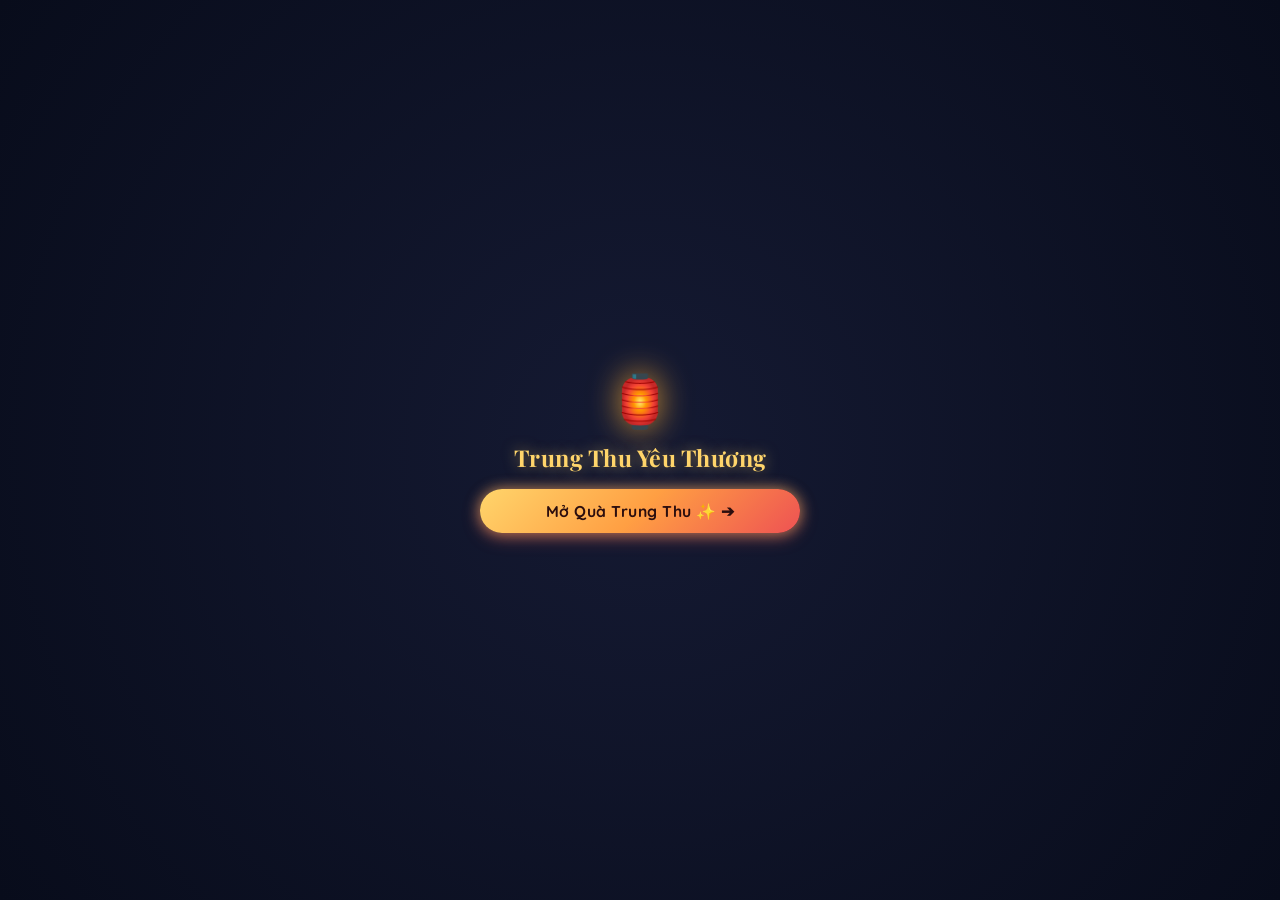
==== index.html @ 2634eb4a "refactor: restructure scene 3 lantern container layout and update floating animations" ====
<!DOCTYPE html>
<html lang="vi">

<head>
    <meta charset="UTF-8">
    <meta name="viewport"
        content="width=device-width, initial-scale=1.0, maximum-scale=1.0, user-scalable=no, viewport-fit=cover">
    <meta name="apple-mobile-web-app-capable" content="yes">
    <meta name="apple-mobile-web-app-status-bar-style" content="black-translucent">
    <meta name="apple-mobile-web-app-title" content="Trung Thu">
    <meta name="theme-color" content="#070b19">
    <meta name="format-detection" content="telephone=no">
    <title>Trung Thu</title>
    <link rel="icon" type="image/svg+xml" href="favicon.svg">
    <link rel="apple-touch-icon" href="favicon.svg">
    <link rel="shortcut icon" href="favicon.svg">
    <!-- Google Fonts: Be Vietnam Pro & Dancing Script / Playfair for romantic calligraphy -->
    <link rel="preconnect" href="https://fonts.googleapis.com">
    <link rel="preconnect" href="https://fonts.gstatic.com" crossorigin>
    <link
        href="https://fonts.googleapis.com/css2?family=Dancing+Script:wght@600;700&family=Playfair+Display:ital,wght@0,600;1,600&family=Quicksand:wght@500;600;700&display=swap"
        rel="stylesheet">
    <link rel="stylesheet" href="style.css?v=53">
</head>

<body>
    <!-- Clean Robust Mid-Autumn Preloader -->
    <div id="appPreloader" class="app-preloader">
        <div class="preloader-content">
            <div class="preloader-lantern-icon">🏮</div>
            <h2 class="preloader-title">Trung Thu Yêu Thương</h2>
            <div class="preloader-status-container" id="preloaderStatusArea">
                <div class="preloader-bar-bg">
                    <div class="preloader-bar-fill" id="preloaderBarFill"></div>
                </div>
                <div class="preloader-status-text" id="preloaderStatusText">
                    Đang nạp ánh trăng rằm... <span id="preloaderPercentText">0%</span>
                </div>
            </div>
            <div class="preloader-enter-container" id="preloaderEnterArea" style="display: none;">
                <button id="btnEnterApp" class="btn-primary btn-enter-app">
                    <span>Mở Quà Trung Thu ✨ ➔</span>
                </button>
            </div>
        </div>
    </div>

    <!-- Background Canvas Layers -->
    <canvas id="star-canvas"></canvas>
    <canvas id="firework-canvas"></canvas>

    <!-- Full-Screen Celestial Backdrop: Ethereal Depth, Mountain Silhouettes, Lunar Halos & Fireflies -->
    <div id="celestial-backdrop" class="celestial-backdrop" aria-hidden="true">
        <!-- Vầng hào quang đại trăng & Tinh vân huyền ảo -->
        <div class="backdrop-grand-moon-halo"></div>
        <div class="backdrop-nebula nebula-left"></div>
        <div class="backdrop-nebula nebula-right"></div>
        <div class="backdrop-nebula nebula-top"></div>

        <!-- Dải cực quang mềm mại (Celestial Auroras) -->
        <div class="backdrop-aurora aurora-1"></div>
        <div class="backdrop-aurora aurora-2"></div>

        <!-- Dãy núi mờ sương 3 tầng chiều sâu tiên cảnh -->
        <div class="backdrop-mountain-layer mountain-layer-far">
            <svg viewBox="0 0 1440 320" preserveAspectRatio="none" class="mountain-svg">
                <defs>
                    <linearGradient id="mountGradFar" x1="0%" y1="0%" x2="0%" y2="100%">
                        <stop offset="0%" stop-color="#232954" stop-opacity="0.75" />
                        <stop offset="60%" stop-color="#121634" stop-opacity="0.9" />
                        <stop offset="100%" stop-color="#070a18" stop-opacity="1" />
                    </linearGradient>
                </defs>
                <path fill="url(#mountGradFar)"
                    d="M0,150 C130,95 240,185 390,120 C540,55 670,165 810,110 C950,55 1080,175 1220,115 C1340,75 1400,135 1440,105 L1440,320 L0,320 Z">
                </path>
            </svg>
        </div>
        <div class="backdrop-mountain-layer mountain-layer-mid">
            <svg viewBox="0 0 1440 320" preserveAspectRatio="none" class="mountain-svg">
                <defs>
                    <linearGradient id="mountGradMid" x1="0%" y1="0%" x2="0%" y2="100%">
                        <stop offset="0%" stop-color="#181c42" stop-opacity="0.88" />
                        <stop offset="70%" stop-color="#0c0f24" stop-opacity="0.96" />
                        <stop offset="100%" stop-color="#040611" stop-opacity="1" />
                    </linearGradient>
                </defs>
                <path fill="url(#mountGradMid)"
                    d="M0,200 C150,150 270,230 430,180 C570,130 710,220 850,170 C990,120 1150,210 1290,160 C1370,130 1415,180 1440,160 L1440,320 L0,320 Z">
                </path>
            </svg>
        </div>
        <div class="backdrop-mountain-layer mountain-layer-near">
            <svg viewBox="0 0 1440 320" preserveAspectRatio="none" class="mountain-svg">
                <defs>
                    <linearGradient id="mountGradNear" x1="0%" y1="0%" x2="0%" y2="100%">
                        <stop offset="0%" stop-color="#0e112b" stop-opacity="0.95" />
                        <stop offset="100%" stop-color="#03040c" stop-opacity="1" />
                    </linearGradient>
                </defs>
                <path fill="url(#mountGradNear)"
                    d="M0,250 C190,210 330,270 510,230 C690,190 830,260 1010,220 C1170,180 1330,250 1440,230 L1440,320 L0,320 Z">
                </path>
            </svg>
        </div>

        <!-- Lớp sương lam cuộn trôi thung lũng -->
        <div class="backdrop-valley-mist mist-1"></div>
        <div class="backdrop-valley-mist mist-2"></div>

        <!-- Đèn trời lơ lửng 2 bên cánh gà với hiệu ứng DOF (Depth of Field Blur) -->
        <div class="backdrop-lanterns-cluster" id="backdropLanterns">
            <div class="backdrop-lantern bl-1"></div>
            <div class="backdrop-lantern bl-2"></div>
            <div class="backdrop-lantern bl-3"></div>
            <div class="backdrop-lantern bl-4"></div>
            <div class="backdrop-lantern bl-5"></div>
            <div class="backdrop-lantern bl-6"></div>
            <div class="backdrop-lantern bl-7"></div>
            <div class="backdrop-lantern bl-8"></div>
        </div>

        <!-- Bụi tiên & Đom đóm dạ quang bay lơ lửng -->
        <div class="backdrop-fireflies-cluster" id="backdropFireflies">
            <div class="firefly-orb ff-1"></div>
            <div class="firefly-orb ff-2"></div>
            <div class="firefly-orb ff-3"></div>
            <div class="firefly-orb ff-4"></div>
            <div class="firefly-orb ff-5"></div>
            <div class="firefly-orb ff-6"></div>
            <div class="firefly-orb ff-7"></div>
            <div class="firefly-orb ff-8"></div>
        </div>

        <!-- Cành hoa quế/liễu mờ ảo ở 2 góc trên màn hình -->
        <div class="backdrop-corner-branch branch-top-left">
            <svg viewBox="0 0 350 250" class="branch-svg">
                <path
                    d="M-20,-10 C80,30 150,105 210,115 C175,125 115,140 85,170 M125,80 C165,115 220,130 260,125 M180,105 C200,150 240,180 270,195"
                    stroke="rgba(24, 30, 62, 0.48)" stroke-width="4.5" stroke-linecap="round" fill="none"></path>
                <circle cx="212" cy="115" r="5" fill="rgba(255, 215, 120, 0.4)" />
                <circle cx="262" cy="125" r="4" fill="rgba(255, 215, 120, 0.35)" />
                <circle cx="272" cy="195" r="6" fill="rgba(255, 215, 120, 0.35)" />
                <circle cx="88" cy="170" r="5" fill="rgba(255, 215, 120, 0.35)" />
            </svg>
        </div>
        <div class="backdrop-corner-branch branch-top-right">
            <svg viewBox="0 0 350 250" class="branch-svg">
                <path
                    d="M370,-10 C270,30 200,105 140,115 C175,125 235,140 265,170 M225,80 C185,115 130,130 90,125 M170,105 C150,150 110,180 80,195"
                    stroke="rgba(24, 30, 62, 0.48)" stroke-width="4.5" stroke-linecap="round" fill="none"></path>
                <circle cx="138" cy="115" r="5" fill="rgba(255, 215, 120, 0.4)" />
                <circle cx="88" cy="125" r="4" fill="rgba(255, 215, 120, 0.35)" />
                <circle cx="78" cy="195" r="6" fill="rgba(255, 215, 120, 0.35)" />
                <circle cx="262" cy="170" r="5" fill="rgba(255, 215, 120, 0.35)" />
            </svg>
        </div>

        <!-- Cinematic Vignette Frame (Làm dịu 4 góc màn hình tạo độ sâu) -->
        <div class="backdrop-cinematic-vignette"></div>
    </div>

    <!-- Main App Container (Mobile-first viewport framing) -->
    <div id="app" class="app-container">

        <!-- Deep Depth Atmosphere: Bokeh Orbs, Distant Blurred Lanterns & Mist (Tạo chiều sâu điện ảnh đa tầng) -->
        <div class="deep-depth-atmosphere" aria-hidden="true">
            <div class="bokeh-orb b-1"></div>
            <div class="bokeh-orb b-2"></div>
            <div class="bokeh-orb b-3"></div>
            <div class="bokeh-orb b-4"></div>
            <div class="bokeh-orb b-5"></div>
            <div class="bokeh-distant-lantern dl-1"></div>
            <div class="bokeh-distant-lantern dl-2"></div>
            <div class="bokeh-distant-lantern dl-3"></div>
            <div class="atmospheric-fog-layer fog-top"></div>
            <div class="atmospheric-fog-layer fog-mid"></div>
        </div>

        <!-- Top Navigation & Controls Bar -->
        <header class="app-header">
            <div class="header-actions">
                <!-- Music Control Button with spinning disc animation -->
                <button id="musicToggleBtn" class="btn-music" aria-label="Bật/Tắt nhạc" title="Âm nhạc">
                    <div class="music-disc" id="musicDisc">
                        <span class="disc-inner">🎵</span>
                    </div>
                    <div class="music-equalizer" id="musicEqualizer">
                        <span></span><span></span><span></span>
                    </div>
                </button>
            </div>
        </header>


        <!-- ==============================================
             CHƯƠNG 1: ĐÊM RẰM HUYỀN ẢO (MẪU ẢNH THỰC TẾ)
             ============================================== -->
        <section id="scene-1" class="story-scene scene-active">
            <!-- Distant Misty Mountain Silhouettes (Dãy núi mờ sương xa xa phong cách thủy mặc tiên cảnh) -->
            <div class="distant-mountain-silhouettes" aria-hidden="true">
                <svg class="mountains-svg" viewBox="0 0 400 160" preserveAspectRatio="none">
                    <defs>
                        <linearGradient id="mountFarGrad" x1="0%" y1="0%" x2="0%" y2="100%">
                            <stop offset="0%" stop-color="#1e274a" stop-opacity="0.38" />
                            <stop offset="100%" stop-color="#0a1026" stop-opacity="0" />
                        </linearGradient>
                        <linearGradient id="mountMidGrad" x1="0%" y1="0%" x2="0%" y2="100%">
                            <stop offset="0%" stop-color="#141d40" stop-opacity="0.68" />
                            <stop offset="100%" stop-color="#0a1026" stop-opacity="0" />
                        </linearGradient>
                    </defs>
                    <path d="M 0,90 Q 60,35 120,65 T 240,45 T 340,75 Q 370,55 400,85 L 400,160 L 0,160 Z"
                        fill="url(#mountFarGrad)" />
                    <path d="M 0,110 Q 50,70 100,85 T 200,60 T 310,95 Q 360,75 400,105 L 400,160 L 0,160 Z"
                        fill="url(#mountMidGrad)" />
                </svg>
            </div>

            <!-- Celestial Auspicious Clouds (Mây Tường Vân & Mây Lụa Ánh Trăng Tiên Cảnh) -->
            <div class="celestial-clouds-atmosphere" aria-hidden="true">
                <!-- Mây lụa trôi chậm vắt ngang bầu trời sao -->
                <div class="flowing-cloud cloud-wispy-drift">
                    <svg viewBox="0 0 320 60" class="cloud-svg">
                        <defs>
                            <linearGradient id="cloudSilkGrad" x1="0%" y1="0%" x2="100%" y2="100%">
                                <stop offset="0%" stop-color="#fff4cc" stop-opacity="0.65" />
                                <stop offset="35%" stop-color="#ffd56b" stop-opacity="0.45" />
                                <stop offset="70%" stop-color="#ff9f43" stop-opacity="0.2" />
                                <stop offset="100%" stop-color="#74b9ff" stop-opacity="0" />
                            </linearGradient>
                        </defs>
                        <path d="M 5,35 Q 60,10 130,28 T 260,20 Q 305,35 285,45 Q 210,55 120,40 Q 50,50 5,35 Z"
                            fill="url(#cloudSilkGrad)" />
                    </svg>
                </div>

                <!-- Mây Tường Vân cổ phong uốn lượn góc trên bên trái -->
                <div class="flowing-cloud cloud-auspicious-left">
                    <svg viewBox="0 0 160 90" class="cloud-svg">
                        <path
                            d="M 15,65 C 15,50 35,40 50,52 C 60,35 85,38 95,50 C 110,38 135,42 140,58 C 150,72 135,82 110,82 C 75,82 40,80 20,78 Z"
                            fill="url(#cloudSilkGrad)" />
                        <path d="M 45,62 C 40,56 42,48 48,46 C 55,44 60,50 56,56 C 53,60 48,58 48,54" fill="none"
                            stroke="#ffd56b" stroke-width="1.8" stroke-linecap="round" opacity="0.85" />
                        <circle cx="95" cy="46" r="2.5" fill="#ffeaa7" />
                    </svg>
                </div>

                <!-- Mây Tường Vân cổ phong góc phải vắt qua cành hoa quế -->
                <div class="flowing-cloud cloud-auspicious-right">
                    <svg viewBox="0 0 180 90" class="cloud-svg">
                        <path
                            d="M 165,65 C 165,50 145,40 130,52 C 120,35 95,38 85,50 C 70,38 45,42 40,58 C 30,72 45,82 70,82 C 105,82 140,80 160,78 Z"
                            fill="url(#cloudSilkGrad)" />
                        <path d="M 135,62 C 140,56 138,48 132,46 C 125,44 120,50 124,56 C 127,60 132,58 132,54"
                            fill="none" stroke="#ffd56b" stroke-width="1.8" stroke-linecap="round" opacity="0.85" />
                        <circle cx="85" cy="46" r="2.5" fill="#ffeaa7" />
                    </svg>
                </div>

                <!-- Dải mây bồng bềnh lướt nhẹ dưới chân vầng trăng -->
                <div class="flowing-cloud cloud-moon-whisper">
                    <svg viewBox="0 0 280 80" class="cloud-svg">
                        <path
                            d="M 10,50 Q 40,20 80,35 Q 120,5 170,25 Q 220,10 250,38 Q 275,55 240,65 Q 190,75 140,60 Q 80,72 30,62 Z"
                            fill="url(#cloudSilkGrad)" />
                    </svg>
                </div>

                <!-- Dải mây sương mờ bồng bềnh phía chân trời mặt hồ -->
                <div class="flowing-cloud cloud-horizon-mist">
                    <svg viewBox="0 0 380 70" class="cloud-svg">
                        <path d="M 0,35 Q 70,15 150,30 T 300,22 Q 355,38 380,48 Q 300,60 190,45 Q 90,55 0,35 Z"
                            fill="url(#cloudSilkGrad)" />
                    </svg>
                </div>
            </div>

            <!-- Centerpiece: Realistic Luminous Super Moon, Celestial Orbit Halo, Rabbit & Branch -->
            <div class="moon-stage-container">
                <!-- Celestial Gold & Vermilion Orbit Ring (Centered around Moon) -->
                <div class="traditional-moon-ring">
                    <svg class="ring-svg" viewBox="0 0 300 300">
                        <circle cx="150" cy="150" r="142" class="ring-outer" />
                        <circle cx="150" cy="150" r="128" class="ring-middle" />
                        <circle cx="150" cy="150" r="118" class="ring-inner" />
                        <!-- Stylized golden cloud accents -->
                        <path d="M 28,150 C 28,138 48,134 60,146 C 72,134 88,142 84,154 C 72,162 40,162 28,150 Z"
                            class="ring-cloud left" />
                        <path
                            d="M 272,150 C 272,138 252,134 240,146 C 228,134 212,142 216,154 C 228,162 260,162 272,150 Z"
                            class="ring-cloud right" />
                    </svg>
                </div>

                <!-- Luminous Full Moon (Hold Target) -->
                <div class="luminous-moon" id="luminousMoon" role="button" aria-label="Ấn giữ để mở quà"
                    title="Ấn giữ để mở quà">
                    <!-- Rotating Moonlight Beams & Radiance -->
                    <div class="moon-radial-beams" id="moonRadialBeams"></div>
                    <div class="moon-glow-aura"></div>
                    <div class="moon-glow-halo-far"></div>

                    <!-- High-Definition Realistic Luminous Super Moon Sphere -->
                    <div class="moon-sphere-container" id="moonSphereContainer">
                        <img src="assets/images/luminous_super_moon.jpg" alt="Mặt Trăng Rằm Yêu Thương"
                            class="moon-sphere-img" id="moonSphereImg">
                        <div class="moon-specular-glow"></div>
                        <div class="moon-lunar-edge-highlight"></div>
                        <div class="moon-gf-badge" id="moonGfBadge" style="display: none;">💖 Nàng Thơ Của Anh 💖</div>
                    </div>

                    <!-- Orbiting Celestial Stardust Ring -->
                    <div class="moon-orbit-particles" id="moonOrbitParticles"></div>

                    <!-- SVG Circular Progress Indicator during Hold -->
                    <svg class="hold-progress-svg" viewBox="0 0 156 156">
                        <defs>
                            <linearGradient id="holdGrad" x1="0%" y1="0%" x2="100%" y2="100%">
                                <stop offset="0%" stop-color="#ffd56b" />
                                <stop offset="50%" stop-color="#ff9f43" />
                                <stop offset="100%" stop-color="#ee5253" />
                            </linearGradient>
                        </defs>
                        <circle class="hold-progress-bg" cx="78" cy="78" r="67" />
                        <circle class="hold-progress-bar" id="holdProgressBar" cx="78" cy="78" r="67" />
                    </svg>

                    <!-- Ripple Waves when holding -->
                    <div class="hold-ripples" id="holdRipples"></div>
                </div>

                <!-- Osmanthus Petals Shower (Mưa Cánh Hoa Quế Cung Trăng Rơi) -->
                <div class="osmanthus-petals-container" id="osmanthusPetals"></div>

                <!-- Floating Sky Lanterns (Tách nền trong suốt chuẩn không còn ô caro) -->
                <div class="ambient-sky-lantern lantern-top-right">
                    <img src="assets/images/sky_lantern_screen_transparent.png" alt="Đèn trời Khổng Minh"
                        class="floating-trans-lantern">
                </div>
                <div class="ambient-sky-lantern lantern-mid-right">
                    <img src="assets/images/sky_lantern_screen_transparent.png" alt="Đèn trời nhỏ"
                        class="floating-trans-lantern scale-sm">
                </div>
                <div class="ambient-sky-lantern lantern-center-bottom">
                    <img src="assets/images/sky_lantern_screen_transparent.png" alt="Đèn trời trung"
                        class="floating-trans-lantern scale-md">
                </div>

                <!-- Cute White Rabbit on Blooming Osmanthus Branch (Tách nền nghệ thuật sắc nét) -->
                <div class="rabbit-branch-container" id="rabbitBranchWrapper">
                    <img src="assets/images/rabbit_branch_transparent.png" alt="Thỏ ngọc bên cành hoa quế"
                        class="rabbit-branch-img" id="jadeRabbit">
                </div>

                <!-- Interactive Jade Rabbit Touch Zone & Particles -->
                <div class="rabbit-interactive-wrapper" id="rabbitInteractiveWrapper">
                    <div class="rabbit-tap-zone" id="rabbitTapZone" role="button" aria-label="Chạm vào thỏ ngọc"
                        title="Chạm vào thỏ ngọc!"></div>
                    <div class="rabbit-hearts-container" id="rabbitHeartsContainer"></div>
                </div>
            </div>

            <!-- The Mystic Moonlit Lake Surface (Bức Tranh Mặt Hồ Huyền Ảo Soi Ánh Trăng) -->
            <div class="mystic-moonlit-lake" id="mysticLakeContainer">
                <!-- Deep Water Base with Shimmer Sheen -->
                <div class="lake-water-surface"></div>

                <!-- Moonlight Reflection Shimmer Path (Vệt sáng trăng rằm rọi lung linh trên mặt hồ) -->
                <div class="moonlight-water-reflection">
                    <div class="shimmer-strip s-1"></div>
                    <div class="shimmer-strip s-2"></div>
                    <div class="shimmer-strip s-3"></div>
                    <div class="shimmer-strip s-4"></div>
                    <div class="shimmer-strip s-5"></div>
                    <div class="shimmer-strip s-6"></div>
                    <div class="shimmer-strip s-7"></div>
                    <div class="shimmer-strip s-8"></div>
                </div>

                <!-- Layered Rippling Water Waves -->
                <div class="lake-water-ripples">
                    <svg class="water-waves-svg" viewBox="0 0 400 60" preserveAspectRatio="none">
                        <path class="wave-path wave-1" d="M 0,25 Q 100,15 200,25 T 400,25 L 400,60 L 0,60 Z" />
                        <path class="wave-path wave-2" d="M 0,38 Q 120,28 240,38 T 400,38 L 400,60 L 0,60 Z" />
                    </svg>
                </div>

                <!-- Floating Luminous Lotus Lanterns (Hoa Sen Thả Nổi Phát Sáng Bồng Bềnh) -->
                <div class="lake-lotus-fleet">
                    <!-- Hero Lotus (Trôi trên vệt sáng trăng bên trái) -->
                    <div class="floating-lotus-lantern lotus-hero" id="heroLotus">
                        <div class="lotus-candle-aura"></div>
                        <img src="assets/images/lotus_pure.png" alt="Hoa đăng sen phát sáng" class="lotus-img">
                        <div class="lotus-water-reflection"></div>
                        <div class="lotus-ripple-ring"></div>
                    </div>

                    <!-- Companion Lotus (Bên phải dưới cành hoa quế) -->
                    <div class="floating-lotus-lantern lotus-companion" id="companionLotus">
                        <div class="lotus-candle-aura"></div>
                        <img src="assets/images/lotus_pure.png" alt="Hoa đăng sen phụ" class="lotus-img">
                        <div class="lotus-water-reflection"></div>
                        <div class="lotus-ripple-ring delay"></div>
                    </div>

                    <!-- Distant Tiny Lotus (Xa xa giữa hồ) -->
                    <div class="floating-lotus-lantern lotus-distant">
                        <div class="lotus-candle-aura sm"></div>
                        <img src="assets/images/lotus_pure.png" alt="Hoa sen xa" class="lotus-img">
                        <div class="lotus-water-reflection sm"></div>
                    </div>
                </div>

                <!-- Ethereal Lake Mist Layers (Làn sương khói mờ ảo bồng bềnh là là mặt nước) -->
                <div class="ethereal-lake-mist">
                    <div class="mist-layer mist-1"></div>
                    <div class="mist-layer mist-2"></div>
                </div>

                <!-- Living Fireflies Layer (Đàn Đom Đóm Dạ Quang Bay Lập Lòe) -->
                <div class="fireflies-lake-layer" id="firefliesContainer"></div>

                <!-- Interactive Touch Overlay on Lake (Chạm vào mặt hồ tạo sóng nước lan tỏa) -->
                <div class="lake-touch-overlay" id="lakeTouchOverlay" role="button" aria-label="Chạm nhẹ vào mặt hồ"
                    title="Chạm nhẹ vào mặt hồ để tạo sóng"></div>
            </div>

            <!-- Interactive Hold-to-Charge Prompt -->
            <div class="hold-action-area">
                <div class="hold-prompt" id="holdPrompt">
                    <span class="finger-tap-icon">👆</span>
                    <span class="prompt-text" id="holdInstructionText">Ấn giữ để mở quà ✨</span>
                </div>
                <div class="hold-status-hint" id="holdHintText">Chạm và giữ để đón nhận điều bất ngờ...</div>
            </div>
        </section>

        <!-- ==============================================
             CHƯƠNG 2: VŨ TRỤ TÌNH YÊU (3D LOVE GALAXY)
             ============================================== -->
        <section id="scene-2" class="story-scene scene-hidden scene-galaxy-universe">
            <div class="galaxy-universe-wrapper" id="galaxyUniverseWrapper">
                <!-- 3D Canvas rendering stars, floating neon love texts, glowing red hearts, neon moon/star/mooncake icons -->
                <canvas id="galaxyCanvas" class="galaxy-canvas"></canvas>

                <!-- Back button -->
                <div class="galaxy-hud-controls">
                    <button class="btn-scene-back galaxy-back-btn" id="btnGalaxyBack" aria-label="Quay lại">
                        <span class="back-arrow">‹</span> Quay lại
                    </button>
                </div>

                <!-- Floating Royal Love Letter Scroll inside Galaxy -->
                <div class="galaxy-letter-modal" id="galaxyLetterModal" aria-hidden="true">
                    <div class="galaxy-letter-backdrop" id="galaxyLetterBackdrop"></div>
                    <div class="galaxy-scroll-content">
                        <!-- Top Scroll Wooden Rod -->
                        <div class="scroll-wooden-rod rod-top">
                            <span class="rod-knob knob-left"></span>
                            <span class="rod-shaft"></span>
                            <span class="rod-knob knob-right"></span>
                        </div>

                        <!-- Silk Parchment Main Body -->
                        <div class="royal-scroll-parchment galaxy-parchment">
                            <button class="btn-close-galaxy-letter" id="btnCloseGalaxyLetter"
                                aria-label="Đóng thư">✕</button>

                            <div class="parchment-corner corner-tl">❖</div>
                            <div class="parchment-corner corner-tr">❖</div>
                            <div class="parchment-corner corner-bl">❖</div>
                            <div class="parchment-corner corner-br">❖</div>
                            <div class="letter-content-body" id="galaxyLetterBody">
                                <!-- Typewriter paragraphs injected by JS -->
                            </div>

                            <div class="letter-signature-container">
                                <div class="letter-signature-content">
                                    <p class="sig-from">Mãi mãi yêu em,</p>
                                    <p class="sig-name" id="galaxyLetterSenderText">Ngừi iuu cụa em 💖</p>
                                </div>
                                <div class="imperial-red-seal" title="Dấu ấn tình yêu trọn vẹn">
                                    <div class="seal-inner-frame">
                                        <span class="seal-char-top">TÌNH</span>
                                        <span class="seal-char-bot">NỒNG</span>
                                    </div>
                                </div>
                            </div>

                            <div class="letter-actions galaxy-letter-actions">
                                <button class="btn-secondary btn-close-letter-action" id="btnLetterExploreGalaxy">
                                    <span>Khám phá tiếp ✨</span>
                                </button>
                                <button class="btn-primary btn-scroll-action" id="btnGalaxyGoToCh3">
                                    <span>Thả Đèn Trời</span>
                                    <span class="btn-arrow">🏮✨ ➔</span>
                                </button>
                            </div>
                        </div>

                        <!-- Bottom Scroll Wooden Rod -->
                        <div class="scroll-wooden-rod rod-bottom">
                            <span class="rod-knob knob-left"></span>
                            <span class="rod-shaft"></span>
                            <span class="rod-knob knob-right"></span>
                        </div>
                    </div>
                </div>

                <div class="galaxy-touch-hint">
                    <span>✨ Vuốt để xoay 360°</span>
                </div>
            </div>
        </section>

        <!-- ==============================================
             CHƯƠNG 3: THẢ ĐÈN TRỜI NGUYỆN ƯỚC (VĨ THANH - GRAND FINALE)
             ============================================== -->
        <section id="scene-3" class="story-scene scene-hidden">
            <!-- Full Sky Ambient Companion fleet of lanterns -->
            <div class="lantern-fleet-container" id="lanternFleetContainer"></div>

            <!-- Full Sky Trail of glowing embers and stardust -->
            <div class="lantern-ember-trail" id="lanternEmberTrail"></div>

            <div class="scene-header">
                <button class="btn-scene-back" data-back="true" aria-label="Quay lại chương trước">
                    <span class="back-arrow">‹</span> Quay lại
                </button>
                <h2 class="scene-title" id="ch2Title">Thả Đèn Trời</h2>
            </div>

            <!-- Wish Lantern Interactive Center -->
            <div class="wish-release-container" id="wishReleaseContainer">
                <div class="giant-wish-lantern" id="giantWishLantern">
                    <!-- Warm Fiery Lantern Flame Core Glow -->
                    <div class="lantern-flame-core" id="lanternFlameCore"></div>
                    <img src="assets/images/sky_lantern_screen_transparent.png" alt="Đèn ước nguyện"
                        class="giant-lantern-trans-img">
                </div>
            </div>

            <!-- Wish Input Card -->
            <div class="wish-input-card glass-panel" id="wishInputCard">
                <label for="wishInput" class="wish-label" id="wishPromptText">
                    Viết một điều ước Trung Thu của em vào đây nhé... ✨
                </label>

                <div class="input-wrapper">
                    <textarea id="wishInput" rows="2" maxlength="120"
                        placeholder="Viết điều ước của em tại đây..."></textarea>
                </div>
                <button class="btn-primary btn-wish-release" id="btnReleaseWish">
                    <span class="btn-icon">🏮</span>
                    <span id="btnReleaseText">Thả Đèn Lên Cung Trăng 🏮✨</span>
                </button>
            </div>

            <!-- Success Celebration Overlay (After releasing lantern) -->
            <div class="wish-success-box glass-panel" id="wishSuccessBox">
                <div class="success-icon">🌕💖✨</div>

                <button class="btn-primary btn-galaxy-explore" id="btnGoToGalaxy">
                    <span class="btn-icon">🌌</span>
                    <span id="btnGoToGalaxyText">Quay lại thư 🌌✨</span>
                </button>
                <button class="btn-secondary" id="btnReplayStory">
                    <span class="btn-icon">🔄</span>
                    <span id="btnReplayText">Xem lại từ đầu</span>
                </button>
            </div>
        </section>


        <!-- Hidden Audio Element -->
        <audio id="bgAudio" preload="auto" loop></audio>

    </div>

    <!-- Romantic Girlfriend Photo Cameo Modal ("Góc Nhỏ Nàng Thơ ✨") -->
    <div class="gf-photo-modal" id="gfPhotoModal" aria-hidden="true">
        <div class="gf-modal-backdrop" id="gfModalBackdrop"></div>
        <div class="gf-modal-card">
            <button class="gf-modal-close" id="gfModalClose" aria-label="Đóng xem ảnh">✕</button>
            <div class="gf-card-header">
                <div class="gf-crown-badge">👑 Nàng Thơ Của Anh 👑</div>
                <h3 class="gf-card-title">Ngôi Sao Sáng Nhất Bầu Trời</h3>
                <div class="gf-title-divider"><span>✨ 🌕 ✨</span></div>
            </div>
            <div class="gf-photo-frame-container">
                <div class="gf-photo-glow-ring"></div>
                <img src="assets/images/tvy.jpg" alt="Nụ cười xinh của em" class="gf-portrait-photo">
                <div class="gf-photo-shine"></div>
                <div class="gf-corner-sparkle sp-1">✦</div>
                <div class="gf-corner-sparkle sp-2">✦</div>
                <div class="gf-corner-sparkle sp-3">✦</div>
                <div class="gf-corner-sparkle sp-4">✦</div>
            </div>
            <div class="gf-quote-container">
                <p class="gf-quote-text">"Dẫu cho vạn vì sao trên dải ngân hà lấp lánh, em vẫn luôn là ánh trăng dịu
                    dàng và tuyệt đẹp nhất trong tim anh..."</p>
                <div class="gf-heart-seal">💖 Trọn Vẹn Yêu Thương 💖</div>
            </div>
        </div>
    </div>

    <!-- Scripts -->
    <script src="config.js?v=17"></script>
    <script src="script.js?v=51"></script>








</body>

</html>
---- style.css ----
/* ====================================================================
   TRUNG THU YÊU THƯƠNG - MODERN ROMANTIC CSS DESIGN SYSTEM
   Deep Midnight Sky, Warm Candlelight, Glassmorphism, Micro-Animations
   ==================================================================== */

:root {
    --bg-space: #070b19;
    --bg-gradient: radial-gradient(circle at 50% 30%, #171b38 0%, #0c1024 45%, #050711 100%);
    --gold-glow: #ffd56b;
    --gold-bright: #fff2a3;
    --lantern-orange: #ff7a18;
    --lantern-fire: #ff9f43;
    --ruby-red: #d63031;
    --royal-gold: #f1c40f;
    --glass-bg: rgba(18, 22, 42, 0.78);
    --glass-border: rgba(255, 215, 120, 0.28);
    --glass-shadow: 0 12px 36px 0 rgba(0, 0, 0, 0.45);
    --text-primary: #ffffff;
    --text-secondary: #f0e6d2;
    --text-muted: #a6b1c9;
    --font-main: 'Quicksand', -apple-system, BlinkMacSystemFont, sans-serif;
    --font-serif: 'Playfair Display', Georgia, serif;
    --font-script: 'Dancing Script', cursive;
}

* {
    box-sizing: border-box;
    margin: 0;
    padding: 0;
    -webkit-tap-highlight-color: transparent;
    user-select: none;
}

html, body {
    width: 100%;
    height: 100%;
    min-height: 100vh;
    min-height: 100dvh;
    overflow: hidden;
    background: var(--bg-space);
    font-family: var(--font-main);
    color: var(--text-primary);
    overscroll-behavior: none;
    -webkit-overscroll-behavior: none;
    -webkit-touch-callout: none;
    -webkit-user-select: none;
    user-select: none;
    touch-action: manipulation;
}

/* ==============================================
   BACKGROUND CANVAS (STARS & FIREWORKS)
   ============================================== */
#star-canvas, #firework-canvas {
    position: fixed;
    top: 0;
    left: 0;
    width: 100vw;
    height: 100vh;
    pointer-events: none;
    z-index: 1;
    transform: translateZ(0);
    -webkit-transform: translateZ(0);
}

#firework-canvas {
    z-index: 99;
}

/* ==============================================
   FULL-SCREEN CELESTIAL BACKDROP & CINEMATIC DEPTH (MỜ ẢO TOÀN CẢNH)
   ============================================== */
.celestial-backdrop {
    position: fixed;
    top: 0;
    left: 0;
    width: 100vw;
    height: 100vh;
    pointer-events: none;
    z-index: 2;
    overflow: hidden;
}

/* Vầng hào quang đại trăng bao trùm toàn vũ trụ */
.backdrop-grand-moon-halo {
    position: absolute;
    top: 36%;
    left: 50%;
    transform: translate(-50%, -50%);
    width: 950px;
    height: 950px;
    border-radius: 50%;
    background: radial-gradient(circle, 
        rgba(255, 235, 160, 0.28) 0%, 
        rgba(255, 185, 70, 0.16) 35%, 
        rgba(108, 92, 231, 0.08) 60%, 
        transparent 75%
    );
    filter: blur(75px);
    pointer-events: none;
    animation: moonHaloBreathe 18s ease-in-out infinite alternate;
}

@keyframes moonHaloBreathe {
    0% { transform: translate(-50%, -50%) scale(0.95); opacity: 0.75; }
    50% { transform: translate(-50%, -50%) scale(1.12); opacity: 0.95; }
    100% { transform: translate(-50%, -50%) scale(0.98); opacity: 0.8; }
}

/* Các luồng tinh vân mờ ảo đa sắc */
.backdrop-nebula {
    position: absolute;
    pointer-events: none;
    border-radius: 50%;
    filter: blur(100px);
    transition: opacity 1.5s ease;
}

.backdrop-nebula.nebula-left {
    top: 20%;
    left: -12%;
    width: 650px;
    height: 650px;
    background: radial-gradient(circle, rgba(108, 92, 231, 0.38) 0%, rgba(9, 132, 227, 0.22) 50%, transparent 75%);
    animation: nebulaDriftLeft 24s ease-in-out infinite alternate;
}

.backdrop-nebula.nebula-right {
    bottom: 15%;
    right: -10%;
    width: 680px;
    height: 680px;
    background: radial-gradient(circle, rgba(255, 160, 50, 0.35) 0%, rgba(235, 77, 75, 0.18) 50%, transparent 75%);
    animation: nebulaDriftRight 26s 2s ease-in-out infinite alternate;
}

.backdrop-nebula.nebula-top {
    top: -15%;
    left: 40%;
    width: 600px;
    height: 500px;
    background: radial-gradient(circle, rgba(72, 52, 212, 0.28) 0%, rgba(130, 204, 221, 0.15) 55%, transparent 75%);
    animation: nebulaDriftTop 28s 4s ease-in-out infinite alternate;
}

@keyframes nebulaDriftLeft {
    0% { transform: translateY(0) scale(1); opacity: 0.35; }
    50% { transform: translateY(-40px) scale(1.15); opacity: 0.52; }
    100% { transform: translateY(25px) scale(0.95); opacity: 0.38; }
}

@keyframes nebulaDriftRight {
    0% { transform: translateY(0) scale(1); opacity: 0.32; }
    50% { transform: translateY(35px) scale(1.18); opacity: 0.5; }
    100% { transform: translateY(-30px) scale(0.92); opacity: 0.36; }
}

@keyframes nebulaDriftTop {
    0% { transform: translateX(0) scale(1); opacity: 0.25; }
    50% { transform: translateX(45px) scale(1.12); opacity: 0.42; }
    100% { transform: translateX(-35px) scale(0.95); opacity: 0.28; }
}

/* Dải cực quang mờ lướt chậm */
.backdrop-aurora {
    position: absolute;
    width: 140%;
    left: -20%;
    height: 180px;
    filter: blur(40px);
    pointer-events: none;
    opacity: 0.22;
}

.aurora-1 {
    top: 18%;
    background: linear-gradient(90deg, 
        transparent 0%, 
        rgba(108, 92, 231, 0.25) 25%, 
        rgba(130, 204, 221, 0.35) 50%, 
        rgba(255, 215, 107, 0.2) 75%, 
        transparent 100%
    );
    transform: rotate(-3deg);
    animation: auroraWave1 22s ease-in-out infinite alternate;
}

.aurora-2 {
    bottom: 25%;
    background: linear-gradient(90deg, 
        transparent 0%, 
        rgba(255, 159, 67, 0.2) 30%, 
        rgba(108, 92, 231, 0.28) 60%, 
        transparent 100%
    );
    transform: rotate(2deg);
    animation: auroraWave2 26s 3s ease-in-out infinite alternate;
}

@keyframes auroraWave1 {
    0% { transform: rotate(-3deg) translateX(-40px); opacity: 0.18; }
    50% { transform: rotate(-1deg) translateX(40px); opacity: 0.3; }
    100% { transform: rotate(-4deg) translateX(0); opacity: 0.2; }
}

@keyframes auroraWave2 {
    0% { transform: rotate(2deg) translateX(30px); opacity: 0.15; }
    50% { transform: rotate(4deg) translateX(-40px); opacity: 0.28; }
    100% { transform: rotate(1deg) translateX(10px); opacity: 0.18; }
}

/* Dãy núi mờ sương 3 tầng chiều sâu tiên cảnh */
.backdrop-mountain-layer {
    position: absolute;
    bottom: 0;
    left: 0;
    width: 100vw;
    pointer-events: none;
    will-change: transform;
}

.mountain-layer-far {
    height: 38vh;
    min-height: 260px;
    z-index: 3;
    opacity: 0.68;
    filter: blur(5px);
}

.mountain-layer-mid {
    height: 29vh;
    min-height: 200px;
    z-index: 4;
    opacity: 0.85;
    filter: blur(2.5px);
}

.mountain-layer-near {
    height: 20vh;
    min-height: 140px;
    z-index: 5;
    opacity: 0.95;
    filter: blur(1.2px);
}

.mountain-svg {
    width: 100%;
    height: 100%;
    display: block;
}

/* Sương lam cuộn trôi thung lũng */
.backdrop-valley-mist {
    position: absolute;
    bottom: 4%;
    left: -15%;
    width: 130%;
    height: 140px;
    background: linear-gradient(180deg, 
        transparent 0%, 
        rgba(130, 204, 221, 0.16) 40%, 
        rgba(255, 225, 140, 0.2) 75%, 
        transparent 100%
    );
    filter: blur(32px);
    pointer-events: none;
    z-index: 6;
    opacity: 0.45;
}

.mist-1 {
    animation: valleyMistDrift1 30s ease-in-out infinite alternate;
}

.mist-2 {
    bottom: 12%;
    height: 100px;
    opacity: 0.35;
    background: linear-gradient(180deg, transparent 0%, rgba(108, 92, 231, 0.14) 50%, transparent 100%);
    animation: valleyMistDrift2 36s 4s ease-in-out infinite alternate;
}

@keyframes valleyMistDrift1 {
    0% { transform: translateX(0); }
    100% { transform: translateX(60px); }
}

@keyframes valleyMistDrift2 {
    0% { transform: translateX(0); }
    100% { transform: translateX(-70px); }
}

/* Đèn trời bay lơ lửng ở 2 bên cánh gà ngoài app-container (Cinematic DOF Bokeh) */
.backdrop-lanterns-cluster {
    position: absolute;
    inset: 0;
    pointer-events: none;
    z-index: 4;
    will-change: transform;
}

.backdrop-lantern {
    position: absolute;
    background: radial-gradient(circle at 50% 65%, #ffffff 0%, #ffd56b 40%, #ff7a18 80%, #d63031 100%);
    border-radius: 5px 5px 8px 8px;
    box-shadow: 0 0 16px #ffd56b, 0 0 30px #ff7a18;
    pointer-events: none;
    animation: backdropLanternFloat linear infinite;
}

/* Chiếc 1: Bên trái gần (rực rỡ, mờ nhẹ) */
.backdrop-lantern.bl-1 {
    left: 8%;
    bottom: -40px;
    width: 22px;
    height: 30px;
    filter: blur(1.8px);
    opacity: 0.85;
    animation-duration: 22s;
    animation-delay: -2s;
}

/* Chiếc 2: Bên trái trung cảnh */
.backdrop-lantern.bl-2 {
    left: 18%;
    bottom: -40px;
    width: 15px;
    height: 22px;
    filter: blur(3.8px);
    opacity: 0.65;
    animation-duration: 27s;
    animation-delay: -11s;
}

/* Chiếc 3: Bên trái xa mờ */
.backdrop-lantern.bl-3 {
    left: 4%;
    bottom: -40px;
    width: 11px;
    height: 16px;
    filter: blur(5.5px);
    opacity: 0.45;
    animation-duration: 33s;
    animation-delay: -19s;
}

/* Chiếc 4: Bên trái sát app */
.backdrop-lantern.bl-4 {
    left: 27%;
    bottom: -40px;
    width: 13px;
    height: 19px;
    filter: blur(3px);
    opacity: 0.6;
    animation-duration: 25s;
    animation-delay: -7s;
}

/* Chiếc 5: Bên phải gần */
.backdrop-lantern.bl-5 {
    right: 9%;
    bottom: -40px;
    width: 20px;
    height: 28px;
    filter: blur(2px);
    opacity: 0.85;
    animation-duration: 21s;
    animation-delay: -5s;
}

/* Chiếc 6: Bên phải trung cảnh */
.backdrop-lantern.bl-6 {
    right: 19%;
    bottom: -40px;
    width: 16px;
    height: 23px;
    filter: blur(4px);
    opacity: 0.68;
    animation-duration: 28s;
    animation-delay: -14s;
}

/* Chiếc 7: Bên phải xa mờ */
.backdrop-lantern.bl-7 {
    right: 5%;
    bottom: -40px;
    width: 10px;
    height: 15px;
    filter: blur(6px);
    opacity: 0.42;
    animation-duration: 35s;
    animation-delay: -23s;
}

/* Chiếc 8: Bên phải sát app */
.backdrop-lantern.bl-8 {
    right: 28%;
    bottom: -40px;
    width: 14px;
    height: 20px;
    filter: blur(2.8px);
    opacity: 0.62;
    animation-duration: 24s;
    animation-delay: -16s;
}

@keyframes backdropLanternFloat {
    0% {
        transform: translateY(0) translateX(0) scale(0.85);
        opacity: 0;
    }
    12% {
        opacity: 0.85;
    }
    45% {
        transform: translateY(-45vh) translateX(25px) scale(0.95);
    }
    85% {
        opacity: 0.75;
    }
    100% {
        transform: translateY(-105vh) translateX(45px) scale(0.7);
        opacity: 0;
    }
}

/* Đom đóm & Bụi tiên dạ quang lượn lờ */
.backdrop-fireflies-cluster {
    position: absolute;
    inset: 0;
    pointer-events: none;
    z-index: 7;
}

.firefly-orb {
    position: absolute;
    border-radius: 50%;
    background: #fff9d2;
    box-shadow: 0 0 10px #ffeaa7, 0 0 20px #ffd56b, 0 0 35px #ff9f43;
    pointer-events: none;
    animation: fireflyGlow linear infinite alternate;
}

.firefly-orb.ff-1 { top: 22%; left: 14%; width: 5px; height: 5px; animation-duration: 4s; }
.firefly-orb.ff-2 { top: 48%; left: 8%; width: 6px; height: 6px; animation-duration: 6s; animation-delay: -2s; }
.firefly-orb.ff-3 { top: 72%; left: 22%; width: 4px; height: 4px; animation-duration: 5s; animation-delay: -1s; }
.firefly-orb.ff-4 { top: 35%; right: 12%; width: 6px; height: 6px; animation-duration: 5.5s; animation-delay: -3s; }
.firefly-orb.ff-5 { top: 60%; right: 17%; width: 5px; height: 5px; animation-duration: 4.5s; animation-delay: -1.5s; }
.firefly-orb.ff-6 { top: 82%; right: 9%; width: 4px; height: 4px; animation-duration: 6.5s; animation-delay: -4s; }
.firefly-orb.ff-7 { top: 15%; right: 24%; width: 5px; height: 5px; animation-duration: 5s; animation-delay: -2.5s; }
.firefly-orb.ff-8 { top: 78%; left: 32%; width: 4px; height: 4px; animation-duration: 7s; animation-delay: -3.5s; }

@keyframes fireflyGlow {
    0% {
        transform: translate(0, 0) scale(0.6);
        opacity: 0.2;
    }
    50% {
        transform: translate(15px, -20px) scale(1.2);
        opacity: 0.95;
    }
    100% {
        transform: translate(-15px, -35px) scale(0.7);
        opacity: 0.3;
    }
}

/* Cành trúc / cành liễu mờ ảo ở 2 góc trên */
.backdrop-corner-branch {
    position: absolute;
    top: 0;
    pointer-events: none;
    z-index: 5;
    opacity: 0.38;
    filter: blur(2.5px);
}

.branch-top-left {
    left: 0;
    width: 320px;
    height: 220px;
}

.branch-top-right {
    right: 0;
    width: 320px;
    height: 220px;
}

.branch-svg {
    width: 100%;
    height: 100%;
    display: block;
}

/* ==============================================
   HUYỀN TÍCH CÂY ĐA CHÚ CUỘI & CUNG TRĂNG BACKDROP
   ============================================== */
.backdrop-folklore-cluster {
    position: absolute;
    inset: 0;
    pointer-events: none;
    z-index: 5;
    will-change: transform;
}

.backdrop-folklore-item {
    position: absolute;
    display: flex;
    flex-direction: column;
    align-items: center;
    gap: 8px;
    pointer-events: none;
    animation: folkloreBackdropFloat 14s ease-in-out infinite alternate;
}

.backdrop-folklore-item .folklore-silhouette-img {
    width: 260px;
    height: 200px;
    object-fit: cover;
    border-radius: 16px;
    mix-blend-mode: luminosity;
    box-shadow:
        0 0 24px rgba(255, 215, 107, 0.4),
        0 0 48px rgba(255, 160, 50, 0.2);
    opacity: 0.75;
    transition: opacity 0.4s ease, transform 0.4s ease;
}

.backdrop-folklore-item .folklore-badge-tag {
    font-family: var(--font-serif);
    font-size: 0.82rem;
    color: var(--gold-bright);
    letter-spacing: 1px;
    padding: 3px 12px;
    border-radius: 12px;
    background: rgba(15, 20, 40, 0.65);
    border: 1px solid rgba(255, 215, 107, 0.35);
    backdrop-filter: blur(6px);
    box-shadow: 0 0 12px rgba(255, 215, 107, 0.2);
    opacity: 0.9;
}

.backdrop-folklore-item.item-cuoi {
    top: 15%;
    left: 4%;
    animation-duration: 15s;
}

.backdrop-folklore-item.item-palace {
    top: 13%;
    right: 4%;
    animation-duration: 17s;
    animation-delay: -3s;
}

@keyframes folkloreBackdropFloat {
    0% { transform: translateY(0) scale(0.98); }
    50% { transform: translateY(-16px) scale(1.04); }
    100% { transform: translateY(10px) scale(0.96); }
}

@media (max-width: 992px) {
    .backdrop-folklore-cluster {
        display: none;
    }
}

/* Cinematic Vignette bo nhẹ 4 góc */
.backdrop-cinematic-vignette {
    position: absolute;
    inset: 0;
    pointer-events: none;
    z-index: 8;
    background: radial-gradient(ellipse at center, transparent 40%, rgba(4, 6, 16, 0.45) 80%, rgba(2, 3, 9, 0.78) 100%);
}

/* ==============================================
   DEEP DEPTH ATMOSPHERE (BOKEH ORBS, DOF LANTERNS & MIST)
   ============================================== */
.deep-depth-atmosphere {
    position: absolute;
    inset: 0;
    pointer-events: none;
    z-index: 2;
    overflow: hidden;
}

.bokeh-orb {
    position: absolute;
    border-radius: 50%;
    filter: blur(14px);
    pointer-events: none;
    animation: bokehFloat 14s ease-in-out infinite alternate;
}

.bokeh-orb.b-1 {
    top: 10%;
    left: 6%;
    width: 80px;
    height: 80px;
    background: radial-gradient(circle, rgba(255, 215, 107, 0.5) 0%, rgba(255, 159, 67, 0.15) 60%, transparent 100%);
    animation-duration: 13s;
}

.bokeh-orb.b-2 {
    top: 26%;
    right: 8%;
    width: 110px;
    height: 110px;
    background: radial-gradient(circle, rgba(255, 235, 160, 0.4) 0%, rgba(108, 92, 231, 0.18) 60%, transparent 100%);
    animation-duration: 18s;
    animation-delay: -3s;
}

.bokeh-orb.b-3 {
    top: 50%;
    left: 12%;
    width: 65px;
    height: 65px;
    background: radial-gradient(circle, rgba(255, 175, 50, 0.35) 0%, transparent 70%);
    animation-duration: 15s;
    animation-delay: -6s;
}

.bokeh-orb.b-4 {
    bottom: 24%;
    right: 12%;
    width: 90px;
    height: 90px;
    background: radial-gradient(circle, rgba(130, 204, 221, 0.35) 0%, transparent 70%);
    animation-duration: 17s;
    animation-delay: -4s;
}

.bokeh-orb.b-5 {
    top: 5%;
    right: 22%;
    width: 55px;
    height: 55px;
    background: radial-gradient(circle, rgba(255, 245, 190, 0.45) 0%, transparent 70%);
    animation-duration: 12s;
    animation-delay: -2s;
}

@keyframes bokehFloat {
    0% { transform: translateY(0) scale(1); opacity: 0.6; }
    50% { transform: translateY(-20px) scale(1.15); opacity: 0.85; }
    100% { transform: translateY(15px) scale(0.95); opacity: 0.55; }
}

/* Đèn trời xa xăm mờ ảo DOF blur (Depth of Field) */
.bokeh-distant-lantern {
    position: absolute;
    width: 14px;
    height: 20px;
    background: radial-gradient(circle at 50% 60%, #ffffff 0%, #ffd56b 40%, #ff7a18 80%);
    border-radius: 4px 4px 6px 6px;
    box-shadow: 0 0 14px #ffd56b, 0 0 24px #ff7a18;
    filter: blur(3.5px);
    opacity: 0.65;
    animation: distantLanternAscend 20s linear infinite;
    pointer-events: none;
}

.bokeh-distant-lantern.dl-1 {
    left: 20%;
    bottom: -30px;
    animation-duration: 22s;
    animation-delay: -5s;
}

.bokeh-distant-lantern.dl-2 {
    right: 24%;
    bottom: -30px;
    width: 10px;
    height: 15px;
    filter: blur(4.5px);
    opacity: 0.5;
    animation-duration: 27s;
    animation-delay: -14s;
}

.bokeh-distant-lantern.dl-3 {
    left: 58%;
    bottom: -30px;
    width: 18px;
    height: 24px;
    filter: blur(3px);
    opacity: 0.7;
    animation-duration: 19s;
    animation-delay: -18s;
}

@keyframes distantLanternAscend {
    0% {
        transform: translateY(0) translateX(0) scale(0.8);
        opacity: 0;
    }
    10% {
        opacity: 0.7;
    }
    90% {
        opacity: 0.7;
    }
    100% {
        transform: translateY(-920px) translateX(30px) scale(0.6);
        opacity: 0;
    }
}

/* Lớp sương lam huyền ảo trôi chậm */
.atmospheric-fog-layer {
    position: absolute;
    left: -20%;
    width: 140%;
    pointer-events: none;
    filter: blur(25px);
    opacity: 0.38;
}

.fog-top {
    top: 14%;
    height: 130px;
    background: linear-gradient(90deg, transparent 0%, rgba(130, 204, 221, 0.15) 30%, rgba(255, 215, 107, 0.18) 70%, transparent 100%);
    animation: fogDriftTop 28s ease-in-out infinite alternate;
}

.fog-mid {
    top: 45%;
    height: 150px;
    background: linear-gradient(90deg, transparent 0%, rgba(255, 175, 50, 0.12) 40%, rgba(108, 92, 231, 0.15) 80%, transparent 100%);
    animation: fogDriftMid 34s ease-in-out infinite alternate;
}

@keyframes fogDriftTop {
    0% { transform: translateX(0); }
    100% { transform: translateX(45px); }
}

@keyframes fogDriftMid {
    0% { transform: translateX(0); }
    100% { transform: translateX(-50px); }
}

/* ==============================================
   APP CONTAINER (MOBILE-FIRST FRAMING)
   ============================================== */
.app-container {
    position: relative;
    width: 100%;
    max-width: 440px;
    height: 100vh;
    height: 100dvh;
    margin: 0 auto;
    display: flex;
    flex-direction: column;
    justify-content: space-between;
    overflow: hidden;
    background: var(--bg-gradient);
    box-shadow: 0 0 70px rgba(0, 0, 0, 0.8), 0 0 30px rgba(255, 180, 50, 0.08);
    z-index: 10;
}

@media (min-width: 768px) {
    body {
        display: flex;
        align-items: center;
        justify-content: center;
        background: radial-gradient(circle at center, #111428 0%, #050711 100%);
    }
    .app-container {
        width: 540px;
        max-width: 560px;
        height: 94vh;
        max-height: 920px;
        border-radius: 36px;
        border: 1px solid rgba(255, 215, 120, 0.32);
        box-shadow: 
            0 0 100px rgba(0, 0, 0, 0.95), 
            0 0 55px rgba(255, 185, 70, 0.22),
            inset 0 0 35px rgba(255, 215, 120, 0.08);
        backdrop-filter: blur(14px);
        -webkit-backdrop-filter: blur(14px);
        background: radial-gradient(circle at 50% 25%, rgba(20, 24, 52, 0.88) 0%, rgba(10, 13, 30, 0.94) 50%, rgba(4, 6, 15, 0.98) 100%);
    }
    .moon-stage-container {
        transform: scale(1.42) !important;
        transform-origin: center 25% !important;
        margin-top: 32px !important;
    }
}

/* ==============================================
   HEADER & TOP CONTROLS (OPTIMIZED FOR NOTCH & DYNAMIC ISLAND)
   ============================================== */
.app-header {
    position: absolute;
    top: 0;
    left: 0;
    right: 0;
    display: flex;
    align-items: center;
    justify-content: flex-end;
    padding-top: calc(12px + env(safe-area-inset-top, 0px));
    padding-bottom: 8px;
    padding-left: calc(16px + env(safe-area-inset-left, 0px));
    padding-right: calc(16px + env(safe-area-inset-right, 0px));
    z-index: 50;
    pointer-events: none;
}

.header-actions {
    margin-left: auto;
    pointer-events: auto;
    display: flex;
    align-items: center;
    gap: 10px;
}

.chat-bubble-quote {
    display: inline-flex;
    align-items: center;
    gap: 8px;
    background: rgba(15, 20, 38, 0.75);
    border: 1px solid rgba(255, 255, 255, 0.18);
    backdrop-filter: blur(14px);
    -webkit-backdrop-filter: blur(14px);
    padding: 6px 14px;
    border-radius: 24px;
    font-size: clamp(0.76rem, 2.5vw, 0.86rem);
    color: #ffe6eb;
    font-weight: 600;
    box-shadow: 0 4px 16px rgba(0, 0, 0, 0.35);
    animation: floatGentle 4s ease-in-out infinite;
    max-width: calc(100% - 60px);
    white-space: nowrap;
    overflow: hidden;
    text-overflow: ellipsis;
}

.chat-bubble-quote .avatar-icon {
    font-size: 1.05rem;
}

/* Music disc button */
.btn-music {
    background: transparent;
    border: none;
    cursor: pointer;
    display: flex;
    align-items: center;
    gap: 6px;
    outline: none;
}

.music-disc {
    width: 38px;
    height: 38px;
    border-radius: 50%;
    background: radial-gradient(circle, #2d3436 20%, #1e272e 50%, #000000 100%);
    border: 2px solid var(--gold-glow);
    display: flex;
    align-items: center;
    justify-content: center;
    box-shadow: 0 0 14px rgba(255, 213, 107, 0.45);
    transition: transform 0.3s;
}

.music-disc.playing {
    animation: spinDisc 3.5s linear infinite;
}

.music-disc .disc-inner {
    font-size: 0.95rem;
}

.music-equalizer {
    display: flex;
    align-items: flex-end;
    gap: 2.5px;
    height: 16px;
}

.music-equalizer span {
    width: 3px;
    height: 4px;
    background: var(--gold-glow);
    border-radius: 2px;
    transition: height 0.2s;
}

.music-disc.playing + .music-equalizer span:nth-child(1) {
    animation: eqBar 0.8s ease-in-out infinite alternate;
}
.music-disc.playing + .music-equalizer span:nth-child(2) {
    animation: eqBar 0.6s ease-in-out 0.2s infinite alternate;
}
.music-disc.playing + .music-equalizer span:nth-child(3) {
    animation: eqBar 0.9s ease-in-out 0.4s infinite alternate;
}

/* ==============================================
   STORY PROGRESS INDICATOR DOTS
   ============================================== */
.story-progress-bar {
    position: absolute;
    top: calc(56px + env(safe-area-inset-top, 0px));
    left: 0;
    right: 0;
    display: flex;
    justify-content: center;
    gap: 8px;
    z-index: 45;
}

.progress-step {
    width: 22px;
    height: 5px;
    border-radius: 4px;
    background: rgba(255, 255, 255, 0.22);
    transition: all 0.4s cubic-bezier(0.4, 0, 0.2, 1);
    cursor: pointer;
    position: relative;
    touch-action: manipulation;
}

/* Tăng vùng chạm (hitbox) trên điện thoại */
.progress-step::before {
    content: '';
    position: absolute;
    top: -12px;
    bottom: -12px;
    left: -4px;
    right: -4px;
}

.progress-step.active {
    width: 36px;
    background: linear-gradient(90deg, #ffd56b, #ff7a18);
    box-shadow: 0 0 10px rgba(255, 213, 107, 0.7);
}

/* ==============================================
   SCENE WRAPPER & TRANSITIONS
   ============================================== */
.story-scene {
    position: absolute;
    top: 0;
    left: 0;
    width: 100%;
    height: 100%;
    display: flex;
    flex-direction: column;
    padding-top: calc(75px + env(safe-area-inset-top, 0px));
    padding-bottom: calc(18px + env(safe-area-inset-bottom, 0px));
    padding-left: calc(16px + env(safe-area-inset-left, 0px));
    padding-right: calc(16px + env(safe-area-inset-right, 0px));
    opacity: 0;
    pointer-events: none;
    transform: translateY(18px) scale(0.98);
    transition: opacity 0.65s cubic-bezier(0.2, 0.9, 0.3, 1), transform 0.65s cubic-bezier(0.2, 0.9, 0.3, 1);
    z-index: 20;
    overflow-y: auto;
    overflow-x: hidden;
    -webkit-overflow-scrolling: touch;
}

.story-scene.scene-hidden,
.scene-hidden {
    display: none !important;
    visibility: hidden !important;
    opacity: 0 !important;
    pointer-events: none !important;
}

.story-scene.scene-active {
    display: flex !important;
    visibility: visible !important;
    opacity: 1 !important;
    pointer-events: auto !important;
    transform: translateY(0) scale(1);
    z-index: 25;
}

.scene-header {
    position: relative;
    text-align: center;
    margin-bottom: 14px;
    padding: 0 6px;
}

/* Nút quay lại tiện lợi trên điện thoại */
.btn-scene-back {
    position: absolute;
    top: 0;
    left: 0;
    background: rgba(18, 24, 45, 0.7);
    border: 1px solid rgba(255, 215, 120, 0.35);
    color: #ffd56b;
    border-radius: 16px;
    padding: 4px 10px;
    font-size: 0.74rem;
    font-weight: 600;
    font-family: var(--font-main);
    display: inline-flex;
    align-items: center;
    gap: 3px;
    cursor: pointer;
    backdrop-filter: blur(8px);
    -webkit-backdrop-filter: blur(8px);
    transition: all 0.2s ease;
    z-index: 10;
    min-height: 30px;
    touch-action: manipulation;
}

.btn-scene-back:active {
    transform: scale(0.93);
    background: rgba(255, 215, 107, 0.25);
}

.btn-scene-back .back-arrow {
    font-size: 1.1rem;
    line-height: 1;
}

.chapter-badge {
    display: none !important;
}

.scene-title {
    font-family: var(--font-serif);
    font-size: 1.48rem;
    color: #fff9ea;
    text-shadow: 0 2px 14px rgba(255, 213, 107, 0.35);
    margin-bottom: 4px;
}

.scene-subtitle {
    font-size: 0.85rem;
    color: var(--text-muted);
    line-height: 1.4;
}

.lantern-counter-badge {
    display: inline-flex;
    align-items: center;
    gap: 5px;
    background: rgba(255, 160, 50, 0.15);
    border: 1px solid rgba(255, 160, 50, 0.35);
    color: #ffbe76;
    padding: 3px 12px;
    border-radius: 14px;
    font-size: 0.76rem;
    font-weight: 600;
    margin-top: 6px;
    animation: pulseGlow 2.5s infinite;
}

/* ==============================================
   CHƯƠNG 1: ĐÊM RẰM HUYỀN ẢO (VISUALS MATCHING IMAGE)
   ============================================== */
#scene-1 {
    justify-content: space-between;
    padding-bottom: 30px;
}

.moon-stage-container {
    position: relative;
    width: 350px;
    height: 410px;
    margin: 8px auto 0;
    transform: scale(1.18);
    transform-origin: center 22%;
    transition: transform 0.4s ease;
    z-index: 20;
}

/* Traditional Ornamental Red & Gold Moon Ring - Concentric with the Moon */
.traditional-moon-ring {
    position: absolute;
    top: 26%;
    left: 35%;
    width: 220px;
    height: 220px;
    transform: translate(-50%, -50%);
    pointer-events: none;
    z-index: 10;
    opacity: 0.75;
    animation: moonRingSpinSlow 60s linear infinite;
}

@keyframes moonRingSpinSlow {
    from { transform: translate(-50%, -50%) rotate(0deg); }
    to { transform: translate(-50%, -50%) rotate(360deg); }
}

.ring-svg {
    width: 100%;
    height: 100%;
    filter: drop-shadow(0 0 12px rgba(255, 175, 50, 0.45));
}

.ring-outer {
    fill: none;
    stroke: rgba(225, 80, 60, 0.65);
    stroke-width: 3.5;
}

.ring-middle {
    fill: none;
    stroke: rgba(255, 215, 107, 0.85);
    stroke-width: 2;
    stroke-dasharray: 6 4;
}

.ring-inner {
    fill: none;
    stroke: rgba(180, 40, 60, 0.5);
    stroke-width: 2;
}

.ring-cloud {
    fill: #ffd56b;
    opacity: 0.85;
    filter: drop-shadow(0 0 8px rgba(255, 215, 107, 0.9));
}

/* Luminous Full Moon (Hold Target - Tọa lạc trên cao bên trái cung trăng, ngắm nhìn thỏ ngọc) */
.luminous-moon {
    position: absolute;
    top: 26%;
    left: 35%;
    width: 175px;
    height: 175px;
    transform: translate(-50%, -50%);
    border-radius: 50%;
    cursor: pointer;
    z-index: 25;
    touch-action: none;
    user-select: none;
    -webkit-user-select: none;
    filter: drop-shadow(0 0 28px rgba(255, 220, 100, 0.7)) drop-shadow(0 0 56px rgba(255, 180, 40, 0.35));
    transition: transform 0.25s cubic-bezier(0.34, 1.56, 0.64, 1), filter 0.25s ease;
    animation: moonFloatSway 8s ease-in-out infinite alternate;
}

@keyframes moonFloatSway {
    0%   { filter: drop-shadow(0 0 22px rgba(255, 220, 100, 0.65)) drop-shadow(0 0 50px rgba(255, 180, 40, 0.30)); }
    50%  { filter: drop-shadow(0 0 35px rgba(255, 235, 140, 0.85)) drop-shadow(0 0 70px rgba(255, 200, 60, 0.50)); }
    100% { filter: drop-shadow(0 0 26px rgba(255, 210, 90, 0.70)) drop-shadow(0 0 55px rgba(255, 175, 35, 0.35)); }
}

.luminous-moon:hover {
    transform: translate(-50%, -50%) scale(1.04);
    filter: drop-shadow(0 0 38px rgba(255, 240, 160, 0.95)) drop-shadow(0 0 80px rgba(255, 200, 60, 0.60));
}

.luminous-moon:active, .luminous-moon.holding {
    transform: translate(-50%, -50%) scale(0.97);
    filter: drop-shadow(0 0 55px rgba(255, 240, 160, 1)) drop-shadow(0 0 100px rgba(255, 200, 60, 0.85)) brightness(1.25);
}

/* Multi-Layered Ethereal Moon Glow Aura */
.moon-glow-halo-far {
    position: absolute;
    inset: -60px;
    border-radius: 50%;
    background: radial-gradient(
        circle,
        rgba(255, 240, 160, 0.40) 0%,
        rgba(255, 200, 80, 0.20) 40%,
        rgba(255, 150, 30, 0.08) 65%,
        transparent 78%
    );
    filter: blur(22px);
    animation: moonHaloBreathe 6s ease-in-out infinite alternate;
    pointer-events: none;
    z-index: 1;
}

.moon-glow-aura {
    position: absolute;
    inset: -28px;
    border-radius: 50%;
    background: radial-gradient(
        circle,
        rgba(255, 255, 210, 0.60) 10%,
        rgba(255, 220, 100, 0.35) 45%,
        rgba(255, 170, 40, 0.12) 70%,
        transparent 82%
    );
    filter: blur(16px);
    animation: moonPulse 4s ease-in-out infinite alternate;
    pointer-events: none;
    z-index: 2;
}

@keyframes moonHaloBreathe {
    0%   { transform: scale(0.90); opacity: 0.65; }
    50%  { transform: scale(1.05); opacity: 0.90; }
    100% { transform: scale(1.15); opacity: 1.00; }
}

/* Realistic Luminous Super Moon Sphere */
.moon-sphere-container {
    position: absolute;
    inset: 0;
    border-radius: 50%;
    overflow: hidden;
    box-shadow:
        0 0 0 2px rgba(255, 245, 200, 0.55),
        0 0 20px rgba(255, 240, 160, 0.80),
        0 0 55px rgba(255, 200, 80, 0.55),
        0 0 100px rgba(255, 160, 40, 0.30),
        inset 0 0 25px rgba(255, 255, 240, 0.85),
        inset 0 -15px 30px rgba(200, 140, 20, 0.30);
    z-index: 5;
    background: radial-gradient(circle at 40% 35%, #ffe8a0, #c8890a);
}

.moon-sphere-img {
    width: 100%;
    height: 100%;
    object-fit: cover;
    border-radius: 50%;
    display: block;
    filter: contrast(1.10) brightness(1.08) saturate(1.08);
    animation: moonSurfaceGlow 7s ease-in-out infinite alternate;
}

@keyframes moonSurfaceGlow {
    0%   { filter: contrast(1.05) brightness(1.02) saturate(1.00); }
    50%  { filter: contrast(1.12) brightness(1.10) saturate(1.12); }
    100% { filter: contrast(1.18) brightness(1.16) saturate(1.06); }
}

.moon-specular-glow {
    position: absolute;
    inset: 0;
    border-radius: 50%;
    background:
        radial-gradient(ellipse at 30% 25%, rgba(255, 255, 255, 0.55) 0%, rgba(255, 255, 220, 0.20) 40%, transparent 65%),
        radial-gradient(ellipse at 70% 75%, rgba(200, 130, 20, 0.18) 0%, transparent 50%);
    pointer-events: none;
    mix-blend-mode: overlay;
    z-index: 6;
}

.moon-lunar-edge-highlight {
    position: absolute;
    inset: 0;
    border-radius: 50%;
    border: 2px solid rgba(255, 248, 210, 0.75);
    box-shadow:
        inset 0 0 18px rgba(255, 230, 140, 0.65),
        inset -4px -4px 12px rgba(180, 110, 10, 0.25);
    pointer-events: none;
    z-index: 7;
}

/* Ambient Transparent Sky Lanterns (Chuẩn xác như hình chụp) */
.ambient-sky-lantern {
    position: absolute;
    pointer-events: none;
    z-index: 12;
    mix-blend-mode: screen;
}

.floating-trans-lantern {
    width: 100%;
    height: auto;
    animation: lanternFloatSway 4.5s ease-in-out infinite alternate;
}

.lantern-top-right {
    top: 25px;
    right: 18px;
    width: 68px;
}

.lantern-mid-right {
    top: 110px;
    right: 38px;
    width: 32px;
    animation: lanternFloatSway 3.8s 1s ease-in-out infinite alternate;
}

.lantern-center-bottom {
    top: 165px;
    right: 68px;
    left: auto;
    width: 44px;
    animation: lanternFloatSway 5s 0.5s ease-in-out infinite alternate;
}

@keyframes lanternFloatSway {
    0% { transform: translateY(0) rotate(-2deg); }
    100% { transform: translateY(-12px) rotate(2deg); }
}

/* Cute White Rabbit on Blooming Osmanthus Branch (Tọa lạc dưới cành cây ngắm trăng) */
.rabbit-branch-container {
    position: absolute;
    bottom: -10px;
    right: -10px;
    left: auto;
    width: 275px;
    height: 265px;
    z-index: 15;
    pointer-events: none;
}

.rabbit-branch-img {
    width: 100%;
    height: 100%;
    object-fit: contain;
    filter: drop-shadow(0 10px 25px rgba(0, 0, 0, 0.7));
    pointer-events: none;
    animation: rabbitGentleBreathe 4.5s ease-in-out infinite alternate;
    transition: transform 0.2s;
}

.rabbit-branch-img:active {
    transform: scale(0.96);
}

@keyframes rabbitGentleBreathe {
    0% { transform: translateY(0); }
    100% { transform: translateY(-5px); }
}

/* ==============================================
   CELESTIAL MOON EFFECTS & OSMANTHUS PETALS
   ============================================== */
.moon-radial-beams {
    position: absolute;
    inset: -65px;
    border-radius: 50%;
    background: conic-gradient(
        from 0deg,
        rgba(255, 215, 107, 0.16) 0deg,
        transparent 25deg,
        rgba(255, 225, 130, 0.22) 50deg,
        transparent 75deg,
        rgba(255, 170, 50, 0.18) 100deg,
        transparent 135deg,
        rgba(255, 215, 107, 0.2) 170deg,
        transparent 200deg,
        rgba(255, 225, 130, 0.24) 230deg,
        transparent 265deg,
        rgba(255, 170, 50, 0.18) 290deg,
        transparent 320deg,
        rgba(255, 215, 107, 0.16) 360deg
    );
    filter: blur(12px);
    animation: moonBeamsRotate 35s linear infinite;
    pointer-events: none;
    z-index: 1;
}

@keyframes moonBeamsRotate {
    from { transform: rotate(0deg); }
    to { transform: rotate(360deg); }
}

.luminous-moon.holding .moon-radial-beams {
    animation-duration: 6s;
    filter: blur(8px) brightness(1.6);
    inset: -85px;
}

/* Orbiting Celestial Stardust Ring */
.moon-orbit-particles {
    position: absolute;
    inset: -28px;
    border-radius: 50%;
    pointer-events: none;
    z-index: 2;
    animation: moonOrbitSpin 14s linear infinite;
}

.moon-orbit-speck {
    position: absolute;
    width: 6px;
    height: 6px;
    border-radius: 50%;
    background: radial-gradient(circle, #ffffff 10%, #ffd56b 70%, transparent 100%);
    box-shadow: 0 0 10px #ffd56b, 0 0 16px #ff9f43;
    animation: speckTwinkle 2s ease-in-out infinite alternate;
}

@keyframes moonOrbitSpin {
    from { transform: rotate(0deg); }
    to { transform: rotate(360deg); }
}

@keyframes speckTwinkle {
    0% { transform: scale(0.6); opacity: 0.35; }
    100% { transform: scale(1.4); opacity: 1; }
}

/* Osmanthus Petals Shower (Mưa Cánh Hoa Quế Rơi Lãng Mạn) */
.osmanthus-petals-container {
    position: absolute;
    inset: 0;
    pointer-events: none;
    overflow: hidden;
    z-index: 18;
}

.osmanthus-petal {
    position: absolute;
    width: 11px;
    height: 15px;
    background: radial-gradient(ellipse at 30% 30%, #fff7be 0%, #ffd56b 45%, #ff9f43 100%);
    border-radius: 50% 50% 50% 10% / 60% 60% 40% 40%;
    box-shadow: 0 0 6px rgba(255, 215, 107, 0.7);
    filter: drop-shadow(0 2px 4px rgba(0,0,0,0.3));
    opacity: 0.88;
    animation: petalFallDrift linear infinite;
}

@keyframes petalFallDrift {
    0% {
        transform: translateY(-25px) translateX(0) rotate(0deg) rotateY(0deg);
        opacity: 0;
    }
    12% {
        opacity: 0.95;
    }
    85% {
        opacity: 0.88;
    }
    100% {
        transform: translateY(330px) translateX(45px) rotate(380deg) rotateY(180deg);
        opacity: 0;
    }
}

/* ==============================================
   INTERACTIVE JADE RABBIT COMPANION
   ============================================== */
.rabbit-interactive-wrapper {
    position: absolute;
    bottom: -10px;
    right: -10px;
    left: auto;
    width: 275px;
    height: 265px;
    z-index: 28;
    pointer-events: none;
}

.rabbit-tap-zone {
    position: absolute;
    bottom: 25px;
    right: 35px;
    left: auto;
    width: 140px;
    height: 160px;
    border-radius: 50%;
    cursor: pointer;
    pointer-events: auto;
    touch-action: manipulation;
    -webkit-tap-highlight-color: transparent;
    z-index: 30;
    transition: transform 0.15s ease;
}

.rabbit-tap-zone:active {
    transform: scale(0.92);
}

.rabbit-speech-bubble {
    position: absolute;
    bottom: 190px;
    right: 15px;
    left: auto;
    max-width: 220px;
    padding: 8px 14px;
    border-radius: 18px 18px 4px 18px;
    background: rgba(18, 22, 45, 0.94);
    border: 1px solid rgba(255, 215, 107, 0.75);
    box-shadow: 0 6px 20px rgba(0, 0, 0, 0.6), 0 0 16px rgba(255, 215, 107, 0.4);
    backdrop-filter: blur(8px);
    color: #fff9e6;
    font-size: 0.82rem;
    font-weight: 600;
    line-height: 1.35;
    pointer-events: none;
    z-index: 32;
    opacity: 0;
    transform: translateY(12px) scale(0.88);
    transition: all 0.3s cubic-bezier(0.34, 1.56, 0.64, 1);
}

.rabbit-speech-bubble.active {
    opacity: 1;
    transform: translateY(0) scale(1);
    animation: bubbleGlowPulse 2.5s ease-in-out infinite alternate;
}

@keyframes bubbleGlowPulse {
    0% { border-color: rgba(255, 215, 107, 0.5); box-shadow: 0 4px 15px rgba(0,0,0,0.5), 0 0 10px rgba(255,215,107,0.3); }
    100% { border-color: rgba(255, 235, 160, 0.95); box-shadow: 0 4px 20px rgba(0,0,0,0.6), 0 0 22px rgba(255,215,107,0.65); }
}

.bubble-sparkle {
    margin-right: 4px;
    display: inline-block;
    animation: tapBounce 1s infinite alternate;
}

/* Rabbit Hop Joy Animation */
.rabbit-branch-container.rabbit-hopping {
    animation: rabbitHopJoy 0.65s cubic-bezier(0.25, 1.4, 0.5, 1) !important;
}

@keyframes rabbitHopJoy {
    0% { transform: translateY(0) scale(1); }
    25% { transform: translateY(6px) scale(1.04, 0.95); }
    55% { transform: translateY(-22px) scale(0.96, 1.05); }
    75% { transform: translateY(2px) scale(1.02, 0.98); }
    100% { transform: translateY(0) scale(1); }
}

/* Floating Emoji Emitter */
.rabbit-hearts-container {
    position: absolute;
    inset: 0;
    pointer-events: none;
    overflow: visible;
    z-index: 35;
}

.floating-heart-emoji {
    position: absolute;
    font-size: 1.4rem;
    pointer-events: none;
    animation: floatHeartUp 1.4s cubic-bezier(0.25, 0.8, 0.25, 1) forwards;
    filter: drop-shadow(0 0 8px rgba(255, 120, 150, 0.8));
}

@keyframes floatHeartUp {
    0% {
        opacity: 0;
        transform: translate(0, 0) scale(0.5);
    }
    15% {
        opacity: 1;
        transform: translate(calc(var(--rand-x) * 0.3), -25px) scale(1.2);
    }
    80% {
        opacity: 0.9;
    }
    100% {
        opacity: 0;
        transform: translate(var(--rand-x), -145px) scale(1.5) rotate(var(--rand-rot));
    }
}

/* Hold-to-Charge Progress Ring */
.hold-progress-svg {
    position: absolute;
    top: 50%;
    left: 50%;
    width: 156px;
    height: 156px;
    transform: translate(-50%, -50%) rotate(-90deg);
    pointer-events: none;
    z-index: 26;
}

.hold-progress-bg {
    fill: none;
    stroke: rgba(255, 255, 255, 0.14);
    stroke-width: 6;
}

.hold-progress-bar {
    fill: none;
    stroke: url(#holdGrad);
    stroke-width: 7;
    stroke-linecap: round;
    stroke-dasharray: 421;
    stroke-dashoffset: 421; /* Fully empty initially */
    filter: drop-shadow(0 0 10px #ff7a18);
    transition: stroke-dashoffset 0.05s linear;
}

/* Miniature Folklore Cuội on Moon Stage */
.stage-folklore-cuoi {
    position: absolute;
    top: 6px;
    left: 10px;
    width: 82px;
    height: 82px;
    z-index: 22;
    pointer-events: none;
    animation: floatGentle 5s ease-in-out infinite alternate;
}

.stage-folklore-img {
    width: 100%;
    height: 100%;
    object-fit: contain;
    mix-blend-mode: screen;
    filter: drop-shadow(0 0 10px rgba(255, 215, 107, 0.8));
    opacity: 0.85;
}

/* Watermark inside luminous moon */
/* Inner Moon Palace Glow Effect (CSS-only, no external image) */
.moon-folklore-palace {
    position: absolute;
    inset: 0;
    border-radius: 50%;
    overflow: hidden;
    pointer-events: none;
    z-index: 10;
}

/* Decorative inner radial halo ring (Cung Trăng silhouette bằng CSS) */
.moon-folklore-palace::before {
    content: '';
    position: absolute;
    top: 50%;
    left: 50%;
    transform: translate(-50%, -50%);
    width: 55%;
    height: 55%;
    border-radius: 50%;
    border: 2px solid rgba(255, 250, 200, 0.22);
    box-shadow:
        0 0 12px 4px rgba(255, 240, 160, 0.12),
        inset 0 0 18px rgba(255, 235, 150, 0.08);
    animation: moonPalaceGlow 5s ease-in-out infinite alternate;
}

.moon-folklore-palace::after {
    content: '宮';
    position: absolute;
    top: 50%;
    left: 50%;
    transform: translate(-50%, -50%);
    font-size: 28px;
    color: rgba(255, 248, 210, 0.18);
    font-family: var(--font-serif);
    letter-spacing: 2px;
    text-shadow: 0 0 14px rgba(255, 230, 120, 0.35);
    animation: moonPalaceGlow 5s ease-in-out infinite alternate;
    pointer-events: none;
}

@keyframes moonPalaceGlow {
    0%   { opacity: 0.55; transform: translate(-50%, -50%) scale(0.95); }
    100% { opacity: 1;    transform: translate(-50%, -50%) scale(1.08); }
}

.luminous-moon.holding .moon-folklore-palace::before,
.luminous-moon.holding .moon-folklore-palace::after {
    opacity: 0;
}


/* Ripples when pressed */
.hold-ripples {
    position: absolute;
    inset: 0;
    border-radius: 50%;
    pointer-events: none;
}

.hold-ripple-wave {
    position: absolute;
    inset: -5px;
    border-radius: 50%;
    border: 2px solid rgba(255, 220, 110, 0.8);
    animation: rippleExpand 1s cubic-bezier(0.1, 0.8, 0.3, 1) forwards;
}

/* Osmanthus Branch & Jade Rabbit */
.branch-rabbit-composite {
    position: absolute;
    bottom: -15px;
    left: -20px;
    width: 290px;
    height: 180px;
    pointer-events: none;
    z-index: 14;
}

.branch-svg {
    width: 100%;
    height: 100%;
}

.branch-stalk {
    fill: none;
    stroke: #5d4037;
    stroke-width: 7;
    stroke-linecap: round;
}

.branch-twig {
    fill: none;
    stroke: #6d4c41;
    stroke-width: 4;
    stroke-linecap: round;
}

.leaf {
    fill: #2e7d32;
    stroke: #1b5e20;
    stroke-width: 1;
}

/* Osmanthus Golden Flower Clusters */
.flower-cluster {
    position: absolute;
    width: 14px;
    height: 14px;
    border-radius: 50%;
    background: #ffd32a;
    box-shadow: 
        -4px 2px 0 #ffc048,
        4px 3px 0 #ffdd59,
        0 -4px 0 #ff9f1a,
        -3px -3px 0 #fff200,
        0 0 10px rgba(255, 221, 89, 0.8);
}
.flower-cluster.c1 { top: 92px; left: 65px; }
.flower-cluster.c2 { top: 78px; left: 135px; }
.flower-cluster.c3 { top: 110px; left: 175px; }
.flower-cluster.c4 { top: 70px; left: 215px; }
.flower-cluster.c5 { top: 95px; left: 245px; }

/* Adorable Jade Rabbit */
.jade-rabbit {
    position: absolute;
    top: 42px;
    left: 88px;
    width: 60px;
    height: 65px;
    cursor: pointer;
    pointer-events: auto;
    animation: rabbitBreathe 3.5s ease-in-out infinite;
}

.rabbit-body {
    position: relative;
    width: 100%;
    height: 100%;
}

.rabbit-head {
    position: absolute;
    top: 14px;
    right: 10px;
    width: 32px;
    height: 30px;
    background: #ffffff;
    border-radius: 50% 60% 50% 50%;
    box-shadow: inset -2px -2px 5px rgba(0, 0, 0, 0.08), 0 2px 8px rgba(0, 0, 0, 0.15);
}

.rabbit-ear {
    position: absolute;
    width: 10px;
    height: 26px;
    background: #ffffff;
    border-radius: 50% 50% 20% 20%;
    box-shadow: inset 0 -2px 3px #ffb8b8;
    transform-origin: bottom center;
}

.rabbit-ear.left {
    top: -8px;
    right: 28px;
    transform: rotate(-18deg);
    animation: earTwitchLeft 5s infinite;
}

.rabbit-ear.right {
    top: -10px;
    right: 17px;
    transform: rotate(10deg);
    animation: earTwitchRight 4.5s infinite;
}

.rabbit-eye {
    position: absolute;
    top: 10px;
    right: 8px;
    width: 5px;
    height: 6px;
    background: #2d3436;
    border-radius: 50%;
}
.rabbit-eye::after {
    content: '';
    position: absolute;
    top: 1px;
    left: 1px;
    width: 2px;
    height: 2px;
    background: #ffffff;
    border-radius: 50%;
}

.rabbit-blush {
    position: absolute;
    top: 16px;
    right: 6px;
    width: 7px;
    height: 4px;
    background: #ffb8b8;
    border-radius: 50%;
    opacity: 0.7;
}

.rabbit-paw {
    position: absolute;
    bottom: 4px;
    right: 20px;
    width: 14px;
    height: 10px;
    background: #ffffff;
    border-radius: 50%;
}

.rabbit-tail {
    position: absolute;
    bottom: 12px;
    left: 2px;
    width: 12px;
    height: 12px;
    background: #ffffff;
    border-radius: 50%;
}

/* Ambient Realistic Mid-Autumn Lanterns (Đèn trời, Đèn ông sao, Đèn cá chép, Đèn hoa đăng) */
.ambient-lantern {
    position: absolute;
    pointer-events: none;
    z-index: 13;
}

.real-lantern-glow {
    width: 100%;
    height: 100%;
    object-fit: cover;
    border-radius: 50%;
    border: 1px solid rgba(255, 215, 120, 0.4);
    box-shadow: 0 0 20px rgba(255, 160, 50, 0.85), inset 0 0 10px rgba(255, 255, 255, 0.4);
    animation: lanternGlowBreath 3s ease-in-out infinite alternate;
}

.lantern-1 { 
    top: 15px; 
    right: 18px; 
    width: 46px; 
    height: 46px; 
    animation: floatDrift 5s ease-in-out infinite alternate; 
}

.lantern-2 { 
    top: 85px; 
    right: 8px; 
    width: 44px; 
    height: 44px; 
    animation: floatDrift 4s 1s ease-in-out infinite alternate; 
}

.lantern-3 { 
    top: 45px; 
    left: 10px; 
    width: 48px; 
    height: 48px; 
    animation: floatDrift 6s 0.5s ease-in-out infinite alternate; 
}

.lantern-lotus { 
    bottom: 25px; 
    left: 20px; 
    width: 50px; 
    height: 50px; 
    animation: lotusSway 5s ease-in-out infinite alternate; 
}

@keyframes lanternGlowBreath {
    0% { filter: drop-shadow(0 0 10px rgba(255, 160, 50, 0.6)); }
    100% { filter: drop-shadow(0 0 24px rgba(255, 185, 70, 1)); }
}

@keyframes lotusSway {
    0% { transform: translateY(0) rotate(-4deg); }
    100% { transform: translateY(-8px) rotate(4deg); }
}

/* ==============================================
   BỨC TRANH TIÊN CẢNH: DÃY NÚI MỜ SƯƠNG XA XĂM (FAIRYTALE DISTANT MOUNTAINS)
   ============================================== */
.distant-mountain-silhouettes {
    position: absolute;
    top: 45px;
    left: 0;
    right: 0;
    height: 180px;
    pointer-events: none;
    z-index: 3;
    overflow: hidden;
    opacity: 0.85;
}

.mountains-svg {
    width: 100%;
    height: 100%;
    filter: drop-shadow(0 4px 15px rgba(0, 0, 0, 0.45));
    animation: mountainMistBreathe 12s ease-in-out infinite alternate;
}

@keyframes mountainMistBreathe {
    0% { opacity: 0.75; transform: scaleY(1); }
    100% { opacity: 0.95; transform: scaleY(1.03); }
}

/* ==============================================
   MÂY TƯỜNG VÂN & MÂY LỤA BỒNG BỀNH TIÊN CẢNH (CELESTIAL CLOUDS)
   ============================================== */
.celestial-clouds-atmosphere {
    position: absolute;
    inset: 0;
    pointer-events: none;
    z-index: 6;
    overflow: hidden;
}

.flowing-cloud {
    position: absolute;
    pointer-events: none;
    filter: drop-shadow(0 0 16px rgba(255, 215, 107, 0.45));
}

.cloud-svg {
    width: 100%;
    height: 100%;
}

/* Mây lụa vắt ngang bầu trời sao trôi chậm rãi */
.cloud-wispy-drift {
    top: 55px;
    left: -40px;
    width: 290px;
    height: 55px;
    opacity: 0.65;
    animation: cloudDriftSlow 24s ease-in-out infinite alternate;
}

@keyframes cloudDriftSlow {
    0% { transform: translateX(0) translateY(0); }
    50% { transform: translateX(50px) translateY(-8px); }
    100% { transform: translateX(10px) translateY(4px); }
}

/* Mây Tường Vân cuộn góc trên bên trái */
.cloud-auspicious-left {
    top: 90px;
    left: -15px;
    width: 165px;
    height: 95px;
    opacity: 0.85;
    animation: auspiciousFloatLeft 8s ease-in-out infinite alternate;
}

@keyframes auspiciousFloatLeft {
    0% { transform: translateY(0) rotate(0deg) scale(1); }
    100% { transform: translateY(-10px) rotate(2deg) scale(1.05); }
}

/* Mây Tường Vân cuộn góc phải vắt qua cành hoa quế */
.cloud-auspicious-right {
    top: 180px;
    right: -20px;
    width: 185px;
    height: 95px;
    opacity: 0.8;
    animation: auspiciousFloatRight 9s 1.5s ease-in-out infinite alternate;
}

@keyframes auspiciousFloatRight {
    0% { transform: translateY(0) rotate(0deg) scale(1); }
    100% { transform: translateY(12px) rotate(-2deg) scale(1.06); }
}

/* Dải mây bồng bềnh lướt nhẹ dưới chân vầng trăng */
.cloud-moon-whisper {
    top: 255px;
    left: 20px;
    width: 280px;
    height: 75px;
    opacity: 0.62;
    z-index: 8;
    animation: moonWhisperDrift 11s ease-in-out infinite alternate;
}

@keyframes moonWhisperDrift {
    0% { transform: translateX(0) scale(1); opacity: 0.5; }
    50% { transform: translateX(25px) scale(1.06); opacity: 0.72; }
    100% { transform: translateX(-15px) scale(0.96); opacity: 0.55; }
}

/* Mây sương mờ bồng bềnh phía chân trời mặt hồ */
.cloud-horizon-mist {
    bottom: 165px;
    left: -20px;
    width: 380px;
    height: 65px;
    opacity: 0.55;
    z-index: 8;
    animation: horizonMistDrift 18s ease-in-out infinite alternate;
}

@keyframes horizonMistDrift {
    0% { transform: translateX(0) scaleY(0.9); }
    50% { transform: translateX(35px) scaleY(1.1); }
    100% { transform: translateX(-15px) scaleY(0.95); }
}

/* ==============================================
   BỨC TRANH TIÊN CẢNH: MẶT HỒ HUYỀN ẢO SOI ÁNH TRĂNG (MYSTIC MOONLIT LAKE)
   ============================================== */
.mystic-moonlit-lake {
    position: absolute;
    bottom: 0;
    left: -20px;
    right: -20px;
    height: 195px;
    z-index: 12;
    overflow: hidden;
    pointer-events: auto;
    border-radius: 44px 44px 0 0;
}

/* Deep Midnight Water Surface */
.lake-water-surface {
    position: absolute;
    inset: 0;
    background: linear-gradient(
        180deg,
        rgba(9, 18, 42, 0.35) 0%,
        rgba(10, 24, 54, 0.75) 25%,
        rgba(7, 15, 36, 0.92) 65%,
        #060a1a 100%
    );
    border-top: 1px solid rgba(130, 204, 221, 0.35);
    box-shadow: 
        inset 0 8px 24px rgba(0, 0, 0, 0.6),
        0 -10px 30px rgba(10, 24, 54, 0.45);
    backdrop-filter: blur(4px);
    -webkit-backdrop-filter: blur(4px);
}

/* Vệt Sáng Ánh Trăng Soi Rọi Xuống Mặt Nước (Moonlight Shimmer Path) */
.moonlight-water-reflection {
    position: absolute;
    top: 0;
    bottom: 0;
    left: 36%;
    width: 150px;
    transform: translateX(-50%);
    pointer-events: none;
    z-index: 2;
    display: flex;
    flex-direction: column;
    justify-content: space-evenly;
    align-items: center;
    opacity: 0.92;
    mask-image: linear-gradient(to bottom, rgba(0,0,0,1) 0%, rgba(0,0,0,0.85) 60%, rgba(0,0,0,0.4) 100%);
    -webkit-mask-image: linear-gradient(to bottom, rgba(0,0,0,1) 0%, rgba(0,0,0,0.85) 60%, rgba(0,0,0,0.4) 100%);
}

.shimmer-strip {
    height: 3px;
    border-radius: 4px;
    background: linear-gradient(
        90deg,
        transparent 0%,
        rgba(255, 215, 107, 0.15) 15%,
        rgba(255, 240, 180, 0.9) 50%,
        rgba(255, 215, 107, 0.15) 85%,
        transparent 100%
    );
    filter: drop-shadow(0 0 5px rgba(255, 215, 107, 0.85));
    animation: lakeShimmerDance 3.6s ease-in-out infinite alternate;
}

.shimmer-strip.s-1 { width: 35px; height: 2px; animation-delay: 0s; }
.shimmer-strip.s-2 { width: 55px; height: 3px; animation-delay: 0.4s; }
.shimmer-strip.s-3 { width: 85px; height: 3.5px; animation-delay: 0.8s; }
.shimmer-strip.s-4 { width: 110px; height: 4px; animation-delay: 1.2s; }
.shimmer-strip.s-5 { width: 135px; height: 4.5px; animation-delay: 1.6s; }
.shimmer-strip.s-6 { width: 115px; height: 4px; animation-delay: 2.0s; }
.shimmer-strip.s-7 { width: 80px; height: 3px; animation-delay: 2.4s; }
.shimmer-strip.s-8 { width: 50px; height: 2.5px; animation-delay: 2.8s; }

@keyframes lakeShimmerDance {
    0% {
        transform: scaleX(0.85) translateX(-4px);
        opacity: 0.7;
    }
    50% {
        transform: scaleX(1.15) translateX(3px);
        opacity: 1;
        filter: drop-shadow(0 0 8px rgba(255, 230, 130, 0.95));
    }
    100% {
        transform: scaleX(0.9) translateX(-2px);
        opacity: 0.75;
    }
}

/* Layered Water Wave Lines */
.lake-water-ripples {
    position: absolute;
    inset: 0;
    pointer-events: none;
    z-index: 1;
    overflow: hidden;
}

.water-waves-svg {
    width: 150%;
    height: 100%;
    opacity: 0.45;
    animation: waterWaveDrift 16s ease-in-out infinite alternate;
}

.wave-path.wave-1 {
    fill: none;
    stroke: rgba(130, 204, 221, 0.28);
    stroke-width: 1.5;
}

.wave-path.wave-2 {
    fill: none;
    stroke: rgba(255, 215, 107, 0.18);
    stroke-width: 1.2;
    stroke-dasharray: 8 6;
}

@keyframes waterWaveDrift {
    0% { transform: translateX(0); }
    100% { transform: translateX(-15%); }
}

/* ==============================================
   HOA ĐĂNG SEN NỔI BỒNG BỀNH (FLOATING LOTUS LANTERNS)
   ============================================== */
.lake-lotus-fleet {
    position: absolute;
    inset: 0;
    pointer-events: none;
    z-index: 4;
}

.floating-lotus-lantern {
    position: absolute;
    cursor: pointer;
    pointer-events: auto;
    mix-blend-mode: screen;
    transition: transform 0.2s ease;
}

.floating-lotus-lantern:active {
    transform: scale(0.92);
}

/* Hero Lotus: Thả trôi trên vệt sáng trăng bên trái */
.lotus-hero {
    left: 4%;
    bottom: 62px;
    width: 62px;
    animation: lotusBobHero 5.2s ease-in-out infinite alternate;
}

/* Companion Lotus: Thả trôi phía dưới cành hoa quế bên phải */
.lotus-companion {
    right: 5%;
    bottom: 50px;
    width: 50px;
    animation: lotusBobCompanion 4.6s 1.2s ease-in-out infinite alternate;
}

/* Distant Lotus: Xa xa giữa lòng hồ */
.lotus-distant {
    left: 48%;
    bottom: 110px;
    width: 30px;
    opacity: 0.75;
    animation: lotusBobDistant 6s 0.8s ease-in-out infinite alternate;
}

.lotus-img {
    width: 100%;
    height: auto;
    display: block;
}

/* Lửa Nến Phát Sáng Tỏa Hào Quang Ấm Áp */
.lotus-candle-aura {
    position: absolute;
    top: 15%;
    left: 50%;
    transform: translate(-50%, -50%);
    width: 45px;
    height: 45px;
    border-radius: 50%;
    background: radial-gradient(circle, rgba(255, 230, 120, 0.85) 0%, rgba(255, 140, 40, 0.45) 45%, transparent 75%);
    filter: blur(4px);
    pointer-events: none;
    animation: candleFlameFlicker 2.5s ease-in-out infinite alternate;
    z-index: 2;
}

.lotus-candle-aura.sm {
    width: 25px;
    height: 25px;
}

@keyframes candleFlameFlicker {
    0% { transform: translate(-50%, -50%) scale(0.9); opacity: 0.75; }
    50% { transform: translate(-48%, -52%) scale(1.1); opacity: 1; }
    100% { transform: translate(-52%, -48%) scale(0.95); opacity: 0.85; }
}

/* Bóng Phản Chiếu Hoa Sen Dập Dềnh Dưới Nước */
.lotus-water-reflection {
    position: absolute;
    top: 75%;
    left: 10%;
    right: 10%;
    height: 50%;
    background: radial-gradient(ellipse at 50% 0%, rgba(255, 110, 140, 0.4) 0%, rgba(255, 170, 50, 0.25) 50%, transparent 80%);
    filter: blur(4px);
    pointer-events: none;
    transform: scaleY(-0.7);
    opacity: 0.65;
}

.lotus-water-reflection.sm {
    height: 35%;
}

/* Gợn Sóng Nước Lan Tỏa Dưới Đáy Hoa Sen */
.lotus-ripple-ring {
    position: absolute;
    bottom: -6px;
    left: 50%;
    transform: translateX(-50%) scaleX(2.2);
    width: 32px;
    height: 12px;
    border: 1px solid rgba(255, 215, 107, 0.45);
    border-radius: 50%;
    pointer-events: none;
    opacity: 0;
    animation: lotusRipplePulse 4s ease-out infinite;
}

.lotus-ripple-ring.delay {
    animation-delay: 2s;
}

@keyframes lotusRipplePulse {
    0% { transform: translateX(-50%) scale(0.4) scaleX(2); opacity: 0.8; }
    80% { transform: translateX(-50%) scale(1.8) scaleX(2.4); opacity: 0; }
    100% { opacity: 0; }
}

@keyframes lotusBobHero {
    0% { transform: translateY(0) rotate(-2deg); }
    100% { transform: translateY(-7px) rotate(2.5deg); }
}

@keyframes lotusBobCompanion {
    0% { transform: translateY(0) rotate(2deg); }
    100% { transform: translateY(-6px) rotate(-2deg); }
}

@keyframes lotusBobDistant {
    0% { transform: translateY(0) rotate(-1.5deg); }
    100% { transform: translateY(-4px) rotate(1.5deg); }
}

/* ==============================================
   LÀN SƯƠNG KHÓI MỜ ẢO LÀ LÀ MẶT HỒ (ETHEREAL LAKE MIST)
   ============================================== */
.ethereal-lake-mist {
    position: absolute;
    inset: 0;
    pointer-events: none;
    z-index: 5;
    overflow: hidden;
}

.mist-layer {
    position: absolute;
    bottom: 0;
    width: 250%;
    height: 100%;
}

.mist-layer.mist-1 {
    background: radial-gradient(ellipse at 40% 70%, rgba(160, 205, 255, 0.16) 0%, rgba(120, 170, 240, 0.08) 45%, transparent 70%);
    filter: blur(18px);
    animation: mistFloatDrift 24s linear infinite alternate;
}

.mist-layer.mist-2 {
    background: radial-gradient(ellipse at 65% 60%, rgba(255, 225, 160, 0.12) 0%, rgba(200, 160, 240, 0.06) 50%, transparent 65%);
    filter: blur(22px);
    animation: mistFloatDrift 18s linear infinite alternate-reverse;
}

@keyframes mistFloatDrift {
    0% { transform: translateX(0); }
    100% { transform: translateX(-35%); }
}

/* ==============================================
   ĐÀN ĐOM ĐÓM DẠ QUANG (LIVING FAIRY FIREFLIES)
   ============================================== */
.fireflies-lake-layer {
    position: absolute;
    inset: -40px -20px 0 -20px;
    pointer-events: none;
    z-index: 6;
    overflow: visible;
}

.fairy-firefly {
    position: absolute;
    border-radius: 50%;
    pointer-events: none;
    animation: fireflyBlinkPulse var(--flicker-dur, 2.5s) ease-in-out infinite alternate;
    transition: transform 0.4s ease-out;
}

@keyframes fireflyBlinkPulse {
    0% {
        opacity: 0.15;
        transform: scale(0.65);
        box-shadow: 0 0 4px var(--glow-color, #ffeaa7);
    }
    50% {
        opacity: 1;
        transform: scale(1.35);
        box-shadow: 0 0 12px var(--glow-color, #ffeaa7), 0 0 20px rgba(85, 239, 196, 0.6);
    }
    100% {
        opacity: 0.25;
        transform: scale(0.8);
        box-shadow: 0 0 6px var(--glow-color, #ffeaa7);
    }
}

/* Lớp Chạm Mặt Hồ Tương Tác Tạo Sóng Nước */
.lake-touch-overlay {
    position: absolute;
    inset: 0;
    z-index: 7;
    cursor: pointer;
    touch-action: manipulation;
    -webkit-tap-highlight-color: transparent;
}

/* Vòng Sóng Nước Khi Người Dùng Chạm Vào Hồ */
.water-ripple-ring {
    position: absolute;
    border: 1.5px solid rgba(130, 204, 221, 0.85);
    box-shadow: 0 0 10px rgba(255, 215, 107, 0.6), inset 0 0 6px rgba(130, 204, 221, 0.4);
    border-radius: 50%;
    transform: translate(-50%, -50%) scale(0.1) scaleX(2.2);
    pointer-events: none;
    z-index: 8;
    animation: waterTouchExpand 1.4s cubic-bezier(0.15, 0.85, 0.35, 1) forwards;
}

@keyframes waterTouchExpand {
    0% {
        transform: translate(-50%, -50%) scale(0.1) scaleX(2.2);
        opacity: 0.95;
    }
    100% {
        transform: translate(-50%, -50%) scale(2.8) scaleX(2.5);
        opacity: 0;
    }
}

/* ==============================================
   NÚT ẤN GIỮ VÀO MẶT TRĂNG (FLOATING CELESTIAL PROMPT)
   ============================================== */
.hold-action-area {
    text-align: center;
    position: relative;
    z-index: 35;
    margin-top: auto;
    margin-bottom: 24px;
    padding: 0 16px;
}

.hold-prompt {
    display: inline-flex;
    align-items: center;
    gap: 8px;
    background: rgba(14, 22, 48, 0.88);
    border: 1px solid rgba(255, 215, 120, 0.6);
    padding: 10px 24px;
    border-radius: 30px;
    backdrop-filter: blur(14px);
    -webkit-backdrop-filter: blur(14px);
    box-shadow: 0 8px 32px rgba(0, 0, 0, 0.7), 0 0 20px rgba(255, 213, 107, 0.35);
    animation: promptPulse 2.2s ease-in-out infinite;
    cursor: pointer;
    touch-action: manipulation;
    user-select: none;
    -webkit-user-select: none;
    transition: transform 0.2s, background 0.2s, border-color 0.2s;
}

.hold-prompt:active, .hold-prompt.holding {
    transform: scale(0.96);
    background: linear-gradient(135deg, rgba(255, 159, 67, 0.55), rgba(238, 82, 83, 0.55));
    border-color: var(--gold-bright);
    box-shadow: 0 0 25px rgba(255, 159, 67, 0.8);
}

.hold-prompt .finger-tap-icon {
    font-size: 1.25rem;
    animation: tapBounce 1.2s ease-in-out infinite;
}

.hold-prompt .prompt-text {
    font-weight: 700;
    font-size: 0.96rem;
    color: #fff6d9;
    letter-spacing: 0.4px;
}

.hold-status-hint {
    margin-top: 8px;
    font-size: 0.78rem;
    color: var(--text-muted);
}

/* ==============================================
   COMMON GLASS PANEL & BUTTON STYLES
   ============================================== */
.glass-panel {
    background: var(--glass-bg);
    border: 1px solid var(--glass-border);
    border-radius: 24px;
    padding: 20px;
    backdrop-filter: blur(18px);
    -webkit-backdrop-filter: blur(18px);
    box-shadow: var(--glass-shadow);
}

.btn-primary {
    width: 100%;
    padding: 13px 18px;
    border: none;
    border-radius: 30px;
    background: linear-gradient(135deg, #ff9f43 0%, #ee5253 60%, #b33939 100%);
    color: #ffffff;
    font-family: var(--font-main);
    font-size: clamp(0.86rem, 3.6vw, 0.96rem);
    font-weight: 700;
    letter-spacing: 0.5px;
    cursor: pointer;
    box-shadow: 0 6px 20px rgba(238, 82, 83, 0.45);
    display: inline-flex;
    align-items: center;
    justify-content: center;
    gap: 8px;
    white-space: nowrap;
    transition: transform 0.2s, box-shadow 0.2s;
    outline: none;
}

.btn-primary:active {
    transform: scale(0.97);
    box-shadow: 0 2px 10px rgba(238, 82, 83, 0.3);
}

.btn-secondary {
    width: 100%;
    padding: 12px 18px;
    border: 1px solid rgba(255, 215, 120, 0.4);
    border-radius: 30px;
    background: rgba(255, 255, 255, 0.08);
    color: var(--text-primary);
    font-family: var(--font-main);
    font-size: 0.9rem;
    font-weight: 600;
    cursor: pointer;
    display: inline-flex;
    align-items: center;
    justify-content: center;
    gap: 8px;
    transition: background 0.2s, transform 0.2s;
}
.btn-secondary:active {
    transform: scale(0.97);
    background: rgba(255, 255, 255, 0.15);
}

/* ==============================================
   CHƯƠNG 2: HỘI THIÊN ĐĂNG & LỜI CHÚC TRỜI SAO
   ============================================== */
.interactive-sky-scene {
    position: relative;
    flex: 1;
    min-height: 270px;
    margin: 8px 0;
}

.floating-lantern-wishes {
    position: relative;
    width: 100%;
    height: 100%;
    overflow: hidden;
}

.sky-wish-lantern {
    position: absolute;
    cursor: pointer;
    display: flex;
    flex-direction: column;
    align-items: center;
    animation: riseUp 12s linear infinite;
    transition: transform 0.3s cubic-bezier(0.175, 0.885, 0.32, 1.275);
    touch-action: manipulation;
    padding: 6px;
    z-index: 5;
    transform: scale(var(--scale, 1));
}

/* Vùng chạm mở rộng trên màn hình cảm ứng điện thoại */
.sky-wish-lantern::before {
    content: '';
    position: absolute;
    top: -14px;
    bottom: -14px;
    left: -14px;
    right: -14px;
    border-radius: 50%;
}

.sky-wish-lantern:hover, .sky-wish-lantern:active {
    transform: scale(calc(var(--scale, 1) * 1.25));
    z-index: 20;
}

.sky-wish-lantern .lantern-core-real {
    position: relative;
    width: 58px;
    height: 62px;
    background: transparent;
    display: flex;
    align-items: center;
    justify-content: center;
}

.sky-wish-lantern .lantern-core-real img {
    width: 100%;
    height: 100%;
    object-fit: contain;
    filter: drop-shadow(0 0 16px rgba(255, 175, 50, 0.95)) drop-shadow(0 0 32px rgba(255, 110, 20, 0.6));
    transition: filter 0.3s ease, transform 0.3s ease;
}

.sky-wish-lantern.opened .lantern-core-real img,
.sky-wish-lantern:hover .lantern-core-real img {
    filter: drop-shadow(0 0 24px #ffd56b) drop-shadow(0 0 45px #ff7a18);
}

/* Ngọn nến bập bùng ấm áp trong tim đèn trời */
.lantern-inner-flame {
    position: absolute;
    width: 14px;
    height: 22px;
    background: radial-gradient(circle at 50% 65%, #ffffff 0%, #ffd56b 40%, #ff7a18 80%, transparent 100%);
    border-radius: 50% 50% 35% 35%;
    top: 50%;
    left: 50%;
    transform: translate(-50%, -50%);
    filter: blur(1.5px);
    animation: flameFlicker 1.2s ease-in-out infinite alternate;
    z-index: 2;
    pointer-events: none;
}

@keyframes flameFlicker {
    0% { transform: translate(-50%, -50%) scale(0.88, 0.92); opacity: 0.85; }
    50% { transform: translate(-52%, -51%) scale(1.06, 1.12); opacity: 1; }
    100% { transform: translate(-48%, -49%) scale(0.94, 1.02); opacity: 0.9; }
}

.lantern-hover-hint {
    position: absolute;
    bottom: -16px;
    font-size: 0.62rem;
    color: #ffd56b;
    background: rgba(12, 16, 32, 0.82);
    padding: 2px 7px;
    border-radius: 10px;
    white-space: nowrap;
    border: 1px solid rgba(255, 215, 107, 0.4);
    pointer-events: none;
    opacity: 0.85;
    animation: pulseGlow 2.5s infinite;
}

.sky-wish-lantern .lantern-tail-ribbon {
    width: 3px;
    height: 24px;
    background: linear-gradient(180deg, #ffd56b 0%, #ee5253 60%, transparent 100%);
    margin-top: -3px;
    border-radius: 2px;
}

.wish-reveal-card {
    text-align: center;
    margin-top: auto;
}

.card-celestial-badge {
    display: inline-flex;
    align-items: center;
    justify-content: center;
    gap: 8px;
    margin: 0 auto 10px;
    padding: 5px 14px;
    background: linear-gradient(90deg, rgba(255, 215, 107, 0.08) 0%, rgba(255, 159, 67, 0.22) 50%, rgba(255, 215, 107, 0.08) 100%);
    border: 1px solid rgba(255, 215, 107, 0.4);
    border-radius: 20px;
    box-shadow: 0 0 16px rgba(255, 175, 50, 0.25);
}

.card-celestial-badge .badge-title {
    font-family: var(--font-main);
    font-size: 0.74rem;
    font-weight: 700;
    letter-spacing: 1.5px;
    color: var(--gold-bright);
    text-transform: uppercase;
}

.card-celestial-badge .badge-gem {
    font-size: 0.85rem;
}

.glow-text {
    font-family: var(--font-serif);
    font-size: 1.15rem;
    color: var(--gold-bright);
    margin-bottom: 8px;
}

.wish-quote {
    font-family: var(--font-script);
    font-size: 1.35rem;
    color: #fff3db;
    line-height: 1.45;
    margin-bottom: 12px;
    min-height: 50px;
    display: flex;
    align-items: center;
    justify-content: center;
}

.tap-lanterns-hint {
    font-size: 0.76rem;
    color: var(--gold-glow);
    margin-bottom: 14px;
    letter-spacing: 0.3px;
}

/* ==============================================
   CHƯƠNG 3: ĐÈN KÉO QUÂN LỜI YÊU (3D REVOLVING LANTERN)
   ============================================== */
.revolving-lantern-container {
    position: relative;
    width: 100%;
    max-width: 320px;
    margin: 8px auto 0;
    display: flex;
    flex-direction: column;
    align-items: center;
}

.lantern-roof {
    position: relative;
    width: 260px;
    height: 38px;
    background: linear-gradient(180deg, #d63031 0%, #b71540 100%);
    border-radius: 30px 30px 6px 6px;
    border: 2px solid #ffd56b;
    box-shadow: 0 4px 15px rgba(0, 0, 0, 0.5), inset 0 2px 4px #ffeaa7;
    z-index: 5;
}

.roof-tip {
    position: absolute;
    top: -12px;
    left: 50%;
    transform: translateX(-50%);
    width: 24px;
    height: 14px;
    background: #ffd56b;
    border-radius: 50% 50% 0 0;
    box-shadow: 0 0 10px #ffd56b;
}

.roof-ornament-left, .roof-ornament-right {
    position: absolute;
    bottom: -6px;
    font-size: 0.95rem;
}
.roof-ornament-left { left: 8px; }
.roof-ornament-right { right: 8px; }

.lantern-base {
    position: relative;
    width: 260px;
    height: 28px;
    background: linear-gradient(180deg, #b71540 0%, #831030 100%);
    border-radius: 4px 4px 20px 20px;
    border: 2px solid #ffd56b;
    display: flex;
    justify-content: space-around;
    align-items: center;
    z-index: 5;
}

.base-silk-tassel {
    width: 8px;
    height: 34px;
    background: linear-gradient(180deg, #ffd56b 0%, #d63031 35%, #b71540 100%);
    border-radius: 4px;
    box-shadow: 0 0 10px rgba(214, 48, 49, 0.85);
    animation: tasselSway 2.5s ease-in-out infinite alternate;
    transform-origin: top center;
}

.revolving-carousel {
    position: relative;
    width: 240px;
    height: 300px;
    background: rgba(20, 24, 45, 0.85);
    border-left: 4px solid #b71540;
    border-right: 4px solid #b71540;
    box-shadow: 0 0 25px rgba(255, 175, 50, 0.25);
    overflow: hidden;
    display: flex;
    align-items: center;
    justify-content: center;
}

.carousel-panel {
    width: 100%;
    height: 100%;
    padding: 10px;
    display: flex;
    flex-direction: column;
}

.panel-frame {
    width: 100%;
    height: 100%;
    border-radius: 12px;
    overflow: hidden;
    background: rgba(0, 0, 0, 0.45);
    border: 1px solid rgba(255, 215, 120, 0.3);
    display: flex;
    flex-direction: column;
}

.memory-image {
    width: 100%;
    height: 175px;
    object-fit: cover;
    border-bottom: 2px solid rgba(255, 215, 120, 0.25);
    transition: transform 0.4s ease;
}

.panel-caption-box {
    padding: 10px 12px;
    flex: 1;
    display: flex;
    flex-direction: column;
    justify-content: center;
    background: linear-gradient(180deg, rgba(20, 25, 45, 0.7) 0%, rgba(10, 12, 25, 0.95) 100%);
}

.memory-tag {
    font-size: 0.68rem;
    color: var(--gold-bright);
    text-transform: uppercase;
    letter-spacing: 1px;
    margin-bottom: 2px;
}

.memory-title {
    font-family: var(--font-serif);
    font-size: 0.98rem;
    color: #ffffff;
    margin-bottom: 4px;
}

.memory-caption {
    font-size: 0.78rem;
    color: #e2e8f0;
    line-height: 1.35;
}

.lantern-base {
    position: relative;
    width: 260px;
    height: 28px;
    background: linear-gradient(180deg, #b71540 0%, #831030 100%);
    border-radius: 4px 4px 20px 20px;
    border: 2px solid #ffd56b;
    display: flex;
    justify-content: space-around;
    align-items: center;
    z-index: 5;
}

.base-tassel {
    font-size: 0.95rem;
    animation: tasselSway 3s ease-in-out infinite alternate;
}

.carousel-controls {
    display: flex;
    align-items: center;
    justify-content: center;
    gap: 16px;
    margin-top: 14px;
}

.btn-nav {
    width: 38px;
    height: 38px;
    border-radius: 50%;
    border: 1px solid rgba(255, 215, 120, 0.35);
    background: rgba(255, 255, 255, 0.1);
    color: #ffffff;
    cursor: pointer;
    font-size: 0.9rem;
    display: flex;
    align-items: center;
    justify-content: center;
    transition: background 0.2s, transform 0.2s;
    touch-action: manipulation;
}

.btn-nav:active {
    transform: scale(0.92);
    background: rgba(255, 215, 120, 0.25);
}

.carousel-dots {
    display: flex;
    gap: 7px;
    padding: 6px 0;
}

.carousel-dots .dot {
    width: 8px;
    height: 8px;
    border-radius: 50%;
    background: rgba(255, 255, 255, 0.25);
    transition: all 0.3s;
    cursor: pointer;
    position: relative;
    touch-action: manipulation;
}

.carousel-dots .dot::before {
    content: '';
    position: absolute;
    top: -10px;
    bottom: -10px;
    left: -4px;
    right: -4px;
}

.carousel-dots .dot.active {
    width: 22px;
    border-radius: 10px;
    background: var(--gold-bright);
    box-shadow: 0 0 8px rgba(255, 215, 107, 0.7);
}

/* Hướng dẫn vuốt màn hình cảm ứng điện thoại */
.mobile-swipe-hint {
    display: flex;
    align-items: center;
    justify-content: center;
    gap: 6px;
    font-size: 0.75rem;
    color: var(--gold-glow);
    margin-top: 8px;
    opacity: 0.85;
}

.swipe-hand-icon {
    display: inline-block;
    animation: handSwipeGently 1.8s ease-in-out infinite alternate;
}

@keyframes handSwipeGently {
    0% { transform: translateX(-3px); }
    100% { transform: translateX(3px); }
}

.scene-action-bottom {
    margin-top: auto;
    padding-top: 14px;
}

#scene-3 {
    justify-content: space-between;
    padding-bottom: calc(18px + env(safe-area-inset-bottom, 0px));
    overflow: hidden;
}

.scene-scroll-stage {
    position: relative;
    width: 100%;
    flex: 1;
    display: flex;
    justify-content: center;
    align-items: flex-start;
    padding: 6px 4px 10px;
    overflow-y: auto;
    -webkit-overflow-scrolling: touch;
    min-height: 0;
}

.royal-scroll-wrapper {
    position: relative;
    width: 100%;
    max-width: 440px;
    margin: 0 auto;
    display: flex;
    flex-direction: column;
    align-items: center;
    animation: scrollUnroll 0.75s cubic-bezier(0.16, 1, 0.3, 1) forwards;
    filter: drop-shadow(0 15px 35px rgba(0, 0, 0, 0.85)) drop-shadow(0 0 25px rgba(255, 215, 107, 0.25));
}

@keyframes scrollUnroll {
    0% { transform: scaleY(0.4) scaleX(0.9); opacity: 0; }
    100% { transform: scale(1); opacity: 1; }
}

.scroll-wooden-rod {
    position: relative;
    width: 104%;
    height: 18px;
    display: flex;
    align-items: center;
    justify-content: space-between;
    z-index: 10;
}

.rod-top { margin-bottom: -5px; }
.rod-bottom { margin-top: -5px; }

.rod-shaft {
    flex: 1;
    height: 12px;
    background: linear-gradient(180deg, #5c2c16 0%, #2b1208 50%, #5c2c16 100%);
    border: 1px solid #d4af37;
    border-radius: 4px;
    box-shadow: 0 2px 6px rgba(0, 0, 0, 0.6);
}

.rod-knob {
    width: 16px;
    height: 20px;
    background: radial-gradient(circle at 40% 40%, #ffeaa7 0%, #d4af37 60%, #8a6818 100%);
    border-radius: 50%;
    border: 1px solid #fff2a3;
    box-shadow: 0 0 8px rgba(255, 215, 107, 0.6);
}

.royal-scroll-parchment {
    position: relative;
    width: 100%;
    max-height: calc(88dvh - 36px);
    overflow-y: auto;
    -webkit-overflow-scrolling: touch;
    background: linear-gradient(180deg, #fffbf2 0%, #fdf5e4 30%, #f9edcf 100%);
    border-left: 5px solid #d4af37;
    border-right: 5px solid #d4af37;
    border-top: 1px solid #e6c875;
    border-bottom: 1px solid #e6c875;
    padding: 26px 20px 22px;
    box-shadow: inset 0 0 35px rgba(180, 130, 60, 0.18), inset 0 0 10px rgba(0, 0, 0, 0.08);
}

.parchment-corner {
    position: absolute;
    font-size: 1.1rem;
    color: #c59b27;
    opacity: 0.75;
    line-height: 1;
    pointer-events: none;
}

.corner-tl { top: 8px; left: 8px; }
.corner-tr { top: 8px; right: 8px; }
.corner-bl { bottom: 8px; left: 8px; }
.corner-br { bottom: 8px; right: 8px; }

.letter-scroll-header {
    text-align: center;
    margin-bottom: 12px;
}

.scroll-crest {
    font-size: 1.05rem;
    color: #c59b27;
    letter-spacing: 4px;
    margin-bottom: 4px;
}

.royal-scroll-parchment .letter-heading {
    font-family: var(--font-serif);
    font-size: 1.32rem;
    font-weight: 700;
    color: #632212;
    margin-bottom: 6px;
    letter-spacing: 0.5px;
    border: none;
    padding: 0;
}

.scroll-header-rule {
    width: 60%;
    height: 2px;
    margin: 0 auto;
    background: linear-gradient(90deg, transparent 0%, #d4af37 50%, transparent 100%);
}

/* Folklore Painting Frame in Love Scroll */
.scroll-folklore-frame {
    margin: 10px auto 14px;
    width: 100%;
    max-width: 320px;
    display: flex;
    flex-direction: column;
    align-items: center;
}

.folklore-painting-wrapper {
    position: relative;
    width: 100%;
    height: 180px;
    border-radius: 16px;
    overflow: hidden;
    border: 2px solid #d4af37;
    box-shadow: 0 8px 24px rgba(0, 0, 0, 0.35), 0 0 15px rgba(255, 215, 107, 0.3);
}

.folklore-painting-img {
    width: 100%;
    height: 100%;
    object-fit: cover;
    object-position: center 35%;
    transition: transform 0.6s ease;
}

.folklore-painting-wrapper:hover .folklore-painting-img {
    transform: scale(1.04);
}

.folklore-painting-glow {
    position: absolute;
    inset: 0;
    box-shadow: inset 0 0 18px rgba(180, 130, 60, 0.35);
    pointer-events: none;
}

.folklore-painting-caption {
    margin-top: 6px;
    font-family: var(--font-script);
    font-size: 1.05rem;
    color: #632212;
    text-align: center;
    line-height: 1.35;
}

.royal-scroll-parchment .btn-close-letter {
    position: absolute;
    top: 12px;
    right: 12px;
    width: 28px;
    height: 28px;
    border-radius: 50%;
    background: rgba(99, 34, 18, 0.08);
    border: 1px solid #d4af37;
    color: #632212;
    font-size: 0.85rem;
    display: flex;
    align-items: center;
    justify-content: center;
    cursor: pointer;
    z-index: 10;
    transition: background 0.2s, transform 0.2s;
    touch-action: manipulation;
}

.royal-scroll-parchment .btn-close-letter:active {
    transform: scale(0.9);
    background: rgba(197, 155, 39, 0.25);
}

.royal-scroll-parchment .letter-fast-hint {
    text-align: center;
    margin-bottom: 12px;
    cursor: pointer;
}

.royal-scroll-parchment .letter-fast-hint span {
    display: inline-block;
    font-size: 0.72rem;
    padding: 3px 12px;
    border-radius: 12px;
    background: rgba(197, 155, 39, 0.12);
    border: 1px solid rgba(197, 155, 39, 0.35);
    color: #834f12;
    font-weight: 600;
    transition: background 0.2s;
}

.royal-scroll-parchment .letter-fast-hint span:active {
    background: rgba(197, 155, 39, 0.25);
}

.royal-scroll-parchment .letter-content-body {
    font-family: var(--font-main);
    font-size: 0.94rem;
    line-height: 1.85;
    color: #3b2518;
    min-height: 160px;
}

.royal-scroll-parchment .scroll-paragraph {
    margin-bottom: 14px;
    text-align: justify;
    text-justify: inter-word;
    letter-spacing: 0.1px;
}

.royal-scroll-parchment .scroll-paragraph.salutation {
    font-family: var(--font-serif);
    font-size: 1.06rem;
    font-weight: 700;
    color: #7b2915;
    font-style: italic;
    margin-bottom: 12px;
}

.letter-signature-container {
    display: flex;
    align-items: center;
    justify-content: space-between;
    margin-top: 16px;
    padding-top: 14px;
    border-top: 1px solid rgba(197, 155, 39, 0.28);
}

.letter-signature-content {
    text-align: left;
}

.letter-signature-content .sig-from {
    font-size: 0.82rem;
    color: #7d5e49;
    font-style: italic;
}

.letter-signature-content .sig-name {
    font-family: var(--font-script);
    font-size: 1.35rem;
    font-weight: 700;
    color: #9c2710;
    margin-top: 2px;
}

.imperial-red-seal {
    width: 52px;
    height: 52px;
    background: linear-gradient(135deg, #d63031 0%, #b71540 100%);
    border: 2.5px solid #a81c24;
    border-radius: 8px;
    display: flex;
    align-items: center;
    justify-content: center;
    box-shadow: 0 4px 10px rgba(183, 21, 64, 0.4), inset 0 0 6px rgba(255, 255, 255, 0.35);
    transform: rotate(-6deg);
    cursor: pointer;
    transition: transform 0.2s;
    flex-shrink: 0;
    margin-left: 10px;
}

.imperial-red-seal:hover {
    transform: rotate(0deg) scale(1.08);
}

.seal-inner-frame {
    border: 1px solid rgba(255, 230, 180, 0.85);
    border-radius: 4px;
    padding: 2px 4px;
    display: flex;
    flex-direction: column;
    align-items: center;
    justify-content: center;
    line-height: 1.1;
}

.seal-char-top, .seal-char-bot {
    font-family: var(--font-serif);
    font-size: 0.65rem;
    font-weight: 900;
    color: #ffeaa7;
    letter-spacing: 1px;
}

.btn-scroll-action {
    background: linear-gradient(135deg, #c59b27 0%, #a87915 50%, #7b550b 100%);
    border: 1px solid #ffd56b;
    box-shadow: 0 4px 16px rgba(168, 121, 21, 0.45);
    color: #fffbf2;
    margin-top: 14px;
}

.btn-scroll-action:hover, .btn-scroll-action:active {
    background: linear-gradient(135deg, #d4af37 0%, #b8860b 100%);
}

.letter-actions {
    margin-top: 16px;
    text-align: center;
}

/* ==============================================
   CHƯƠNG 5: THẢ ĐÈN TRỜI NGUYỆN ƯỚC
   ============================================== */
.wish-release-container {
    position: relative;
    width: 100%;
    flex: 1;
    min-height: 240px;
    margin: 4px 0 14px 0;
    display: flex;
    align-items: flex-end;
    justify-content: center;
    padding-bottom: 16px;
    transition: height 0.3s ease, margin 0.3s ease;
}

/* Sky Ambient Warmth Glow during release */
#scene-3.sky-illuminated::before,
.wish-release-container.sky-illuminated::before {
    content: '';
    position: absolute;
    inset: 0;
    width: 100%;
    height: 100%;
    background: radial-gradient(circle at 50% 50%, rgba(255, 140, 30, 0.35) 0%, rgba(255, 90, 20, 0.15) 50%, transparent 80%);
    filter: blur(28px);
    pointer-events: none;
    animation: skyWarmthPulse 13s ease-in-out forwards;
    z-index: 1;
}

@keyframes skyWarmthPulse {
    0% { opacity: 0; transform: scale(0.9); }
    15% { opacity: 1; transform: scale(1.1); }
    75% { opacity: 0.85; transform: scale(1.25); }
    100% { opacity: 0.55; transform: scale(1.35); }
}

/* ==============================================
   COMPANION LANTERN FLEET (BIỂN ĐÈN TRỜI BAY LÊN CHẬM RÃI)
   ============================================== */
.lantern-fleet-container {
    position: absolute;
    inset: 0;
    width: 100%;
    height: 100%;
    pointer-events: none;
    overflow: hidden;
    z-index: 3;
}

.fleet-lantern {
    position: absolute;
    bottom: -60px;
    display: flex;
    flex-direction: column;
    align-items: center;
    pointer-events: none;
    animation: fleetLanternAscend linear forwards;
}

.fleet-lantern-body {
    position: relative;
    border-radius: 6px 6px 3px 3px;
    background: radial-gradient(ellipse at 50% 65%, #fff2a3 0%, #ff9f43 55%, #ee5253 100%);
    box-shadow: 0 0 16px rgba(255, 160, 40, 0.95), 0 0 35px rgba(255, 100, 20, 0.65);
    filter: drop-shadow(0 0 8px rgba(255, 180, 50, 0.85));
    animation: fleetCandlePulse 2.2s ease-in-out infinite alternate;
}

.fleet-lantern-flame {
    position: absolute;
    bottom: 10%;
    left: 50%;
    transform: translateX(-50%);
    width: 35%;
    height: 35%;
    background: radial-gradient(circle, #ffffff 0%, #fff7be 45%, transparent 80%);
    border-radius: 50%;
    filter: blur(1px);
    animation: fleetFlicker 0.4s infinite alternate;
}

@keyframes fleetLanternAscend {
    0% {
        transform: translateY(0) translateX(0) scale(var(--scale, 0.5)) rotate(0deg);
        opacity: 0;
    }
    6% {
        opacity: var(--opacity, 0.85);
        transform: translateY(-50px) translateX(calc(var(--drift-x, 25px) * 0.1)) scale(var(--scale, 0.5)) rotate(-1.5deg);
    }
    30% {
        transform: translateY(-300px) translateX(calc(var(--drift-x, 25px) * 0.45)) scale(calc(var(--scale, 0.5) * 0.9)) rotate(2deg);
    }
    60% {
        transform: translateY(-600px) translateX(calc(var(--drift-x, 25px) * 0.75)) scale(calc(var(--scale, 0.5) * 0.75)) rotate(-1.5deg);
    }
    85% {
        opacity: var(--opacity, 0.85);
        transform: translateY(-900px) translateX(var(--drift-x, 25px)) scale(calc(var(--scale, 0.5) * 0.6)) rotate(1.2deg);
    }
    100% {
        transform: translateY(-1150px) translateX(calc(var(--drift-x, 25px) * 1.25)) scale(calc(var(--scale, 0.5) * 0.45));
        opacity: 0;
    }
}

@keyframes fleetCandlePulse {
    0% { box-shadow: 0 0 12px rgba(255, 160, 40, 0.7); }
    100% { box-shadow: 0 0 25px rgba(255, 180, 60, 1), 0 0 45px rgba(255, 100, 20, 0.8); }
}

@keyframes fleetFlicker {
    0% { transform: translateX(-50%) scale(0.88); opacity: 0.85; }
    100% { transform: translateX(-50%) scale(1.15); opacity: 1; }
}

/* ==============================================
   SPARKLING EMBERS TRAIL BEHIND LANTERN
   ============================================== */
.lantern-ember-trail {
    position: absolute;
    inset: 0;
    pointer-events: none;
    overflow: hidden;
    z-index: 10;
}

.rising-ember {
    position: absolute;
    width: 5px;
    height: 5px;
    border-radius: 50%;
    background: radial-gradient(circle, #ffffff 0%, #ffd56b 40%, #ff7a18 100%);
    box-shadow: 0 0 8px #ffd56b, 0 0 14px #ff7a18;
    pointer-events: none;
    animation: emberDriftFall 2.4s cubic-bezier(0.1, 0.6, 0.2, 1) forwards;
}

@keyframes emberDriftFall {
    0% {
        opacity: 1;
        transform: translate(0, 0) scale(1.1);
    }
    30% {
        opacity: 0.95;
    }
    70% {
        opacity: 0.6;
    }
    100% {
        opacity: 0;
        transform: translate(var(--ember-dx, 15px), var(--ember-dy, 75px)) scale(0.2);
    }
}

/* ==============================================
   GIANT WISH LANTERN & IGNITION CORE
   ============================================== */
.giant-wish-lantern {
    position: relative;
    width: 175px;
    height: 225px;
    display: flex;
    flex-direction: column;
    align-items: center;
    justify-content: center;
    z-index: 8;
    mix-blend-mode: screen;
    margin-bottom: 8px;
    transition: transform 3.5s cubic-bezier(0.25, 0.1, 0.25, 1), opacity 3.5s ease;
}

/* Inner Flame Core */
.lantern-flame-core {
    position: absolute;
    bottom: 24%;
    left: 50%;
    width: 65px;
    height: 80px;
    transform: translateX(-50%);
    border-radius: 50% 50% 40% 40% / 60% 60% 40% 40%;
    background: radial-gradient(ellipse at 50% 70%, #ffffff 0%, #fff2a3 30%, #ff9f43 65%, rgba(238, 82, 83, 0.8) 85%, transparent 100%);
    box-shadow: 0 0 25px #ffd56b, 0 0 45px #ff7a18;
    filter: blur(2px);
    opacity: 0.65;
    pointer-events: none;
    z-index: 2;
    transition: all 0.6s ease;
    animation: flameCoreFlicker 0.25s ease-in-out infinite alternate;
}

@keyframes flameCoreFlicker {
    0% { transform: translateX(-50%) scale(0.94, 0.98); opacity: 0.7; }
    100% { transform: translateX(-50%) scale(1.06, 1.03); opacity: 0.95; }
}

/* Ignited State (When release button is clicked) */
.giant-wish-lantern.ignited .lantern-flame-core {
    opacity: 1;
    transform: translateX(-50%) scale(1.4);
    box-shadow: 0 0 50px #fff2a3, 0 0 90px #ff7a18, 0 0 140px #ee5253;
}

.giant-wish-lantern.ignited .wish-preview-text {
    color: #3b0900;
    text-shadow: 0 0 14px rgba(255, 240, 180, 1), 0 0 28px rgba(255, 180, 50, 0.95);
    animation: wishTextGlow 1s ease-in-out infinite alternate;
}

@keyframes wishTextGlow {
    0% { text-shadow: 0 0 10px rgba(255, 240, 180, 0.9); }
    100% { text-shadow: 0 0 22px rgba(255, 255, 220, 1), 0 0 38px rgba(255, 160, 40, 1); }
}

/* Spectacular Realistic Cinematic Flight (Chậm rãi, lắc lư tự nhiên theo làn gió) */
.giant-wish-lantern.floating-away-spectacular {
    animation: lanternSpectacularAscent 12s cubic-bezier(0.28, 0.08, 0.22, 1) forwards;
}

@keyframes lanternSpectacularAscent {
    0% {
        transform: translateY(0) translateX(0) scale(1) rotate(0deg);
        opacity: 1;
        filter: drop-shadow(0 0 25px rgba(255, 150, 40, 0.95)) drop-shadow(0 0 50px rgba(255, 100, 20, 0.6));
    }
    8% {
        /* Nhấc bổng êm ái khỏi tay, ngập ngừng nâng khí nóng */
        transform: translateY(-30px) translateX(-5px) scale(0.99) rotate(-1.6deg);
        opacity: 1;
    }
    20% {
        /* Chầm chậm bay lên, nghiêng nhẹ theo làn gió đêm */
        transform: translateY(-115px) translateX(12px) scale(0.95) rotate(2deg);
        opacity: 1;
    }
    35% {
        /* Trôi bồng bềnh êm ái ngang tầm mắt */
        transform: translateY(-240px) translateX(-6px) scale(0.88) rotate(-1.8deg);
        opacity: 0.98;
    }
    52% {
        /* Lên cao vào tầng mây dịu nhẹ */
        transform: translateY(-400px) translateX(16px) scale(0.76) rotate(1.5deg);
        opacity: 0.96;
    }
    70% {
        /* Hòa vào không gian ngàn vì sao */
        transform: translateY(-580px) translateX(-8px) scale(0.62) rotate(-1.2deg);
        opacity: 0.92;
    }
    86% {
        /* Nhỏ dần thành ngôi sao ước nguyện lung linh */
        transform: translateY(-750px) translateX(14px) scale(0.48) rotate(1deg);
        opacity: 0.85;
    }
    100% {
        /* Tỏa sáng vĩnh cửu trên cung trăng */
        transform: translateY(-940px) translateX(22px) scale(0.32) rotate(-0.5deg);
        opacity: 0.55;
        filter: drop-shadow(0 0 35px rgba(255, 200, 70, 1)) drop-shadow(0 0 70px rgba(255, 120, 30, 0.9));
    }
}

.giant-wish-lantern.floating-away {
    transform: translateY(-500px) scale(0.2);
    opacity: 0.1;
}

.giant-lantern-trans-img {
    width: 100%;
    height: 100%;
    object-fit: contain;
    filter:
        drop-shadow(0 0 28px rgba(255, 150, 40, 0.95))
        drop-shadow(0 0 55px rgba(255, 100, 20, 0.65))
        brightness(1.08) saturate(1.1);
    animation: lanternPulseGlow 3s ease-in-out infinite alternate;
}

.wish-preview-overlay {
    display: none !important;
}

@keyframes lanternPulseGlow {
    0% { filter: drop-shadow(0 0 20px rgba(255, 150, 40, 0.8)); }
    100% { filter: drop-shadow(0 0 40px rgba(255, 170, 50, 1)) drop-shadow(0 0 65px rgba(255, 110, 20, 0.7)); }
}

.wish-input-card {
    margin-top: auto;
}

.wish-label {
    display: block;
    font-size: 0.85rem;
    color: var(--gold-bright);
    margin-bottom: 8px;
    text-align: center;
}

/* Quick-Wish Chips (Tối ưu vuốt chạm ngón cái trên điện thoại) */
.quick-wish-container {
    margin-bottom: 10px;
    overflow: hidden;
}

.quick-wish-chips-scroll {
    display: flex;
    gap: 8px;
    overflow-x: auto;
    padding: 2px 2px 6px;
    scrollbar-width: none;
    -ms-overflow-style: none;
    -webkit-overflow-scrolling: touch;
}

.quick-wish-chips-scroll::-webkit-scrollbar {
    display: none;
}

.wish-chip {
    white-space: nowrap;
    background: rgba(255, 255, 255, 0.09);
    border: 1px solid rgba(255, 215, 120, 0.35);
    color: #ffeaa7;
    font-family: var(--font-main);
    font-size: 0.76rem;
    font-weight: 600;
    padding: 6px 12px;
    border-radius: 16px;
    cursor: pointer;
    backdrop-filter: blur(6px);
    transition: all 0.2s ease;
    flex-shrink: 0;
    touch-action: manipulation;
}

.wish-chip:active, .wish-chip.chip-active {
    background: linear-gradient(135deg, rgba(255, 159, 67, 0.45), rgba(238, 82, 83, 0.45));
    border-color: var(--gold-bright);
    color: #ffffff;
    transform: scale(0.95);
}

.input-wrapper textarea {
    width: 100%;
    background: rgba(0, 0, 0, 0.45);
    border: 1px solid rgba(255, 215, 120, 0.4);
    border-radius: 14px;
    padding: 12px 14px;
    color: #ffffff;
    font-family: var(--font-main);
    font-size: 16px; /* 16px chuẩn để ngăn iOS Safari phóng to màn hình */
    resize: none;
    outline: none;
    margin-bottom: 12px;
    transition: border-color 0.2s;
    touch-action: manipulation;
}

.input-wrapper textarea:focus {
    border-color: var(--gold-glow);
    box-shadow: 0 0 12px rgba(255, 213, 107, 0.4);
}

/* Khi bàn phím ảo điện thoại xuất hiện */
#scene-2.keyboard-focused .wish-release-container,
#scene-3.keyboard-focused .wish-release-container,
#scene-4.keyboard-focused .wish-release-container,
#scene-5.keyboard-focused .wish-release-container {
    height: 110px;
    margin: 0;
}

#scene-2.keyboard-focused .giant-wish-lantern,
#scene-3.keyboard-focused .giant-wish-lantern,
#scene-4.keyboard-focused .giant-wish-lantern,
#scene-5.keyboard-focused .giant-wish-lantern {
    transform: scale(0.62);
}

#scene-2.keyboard-focused .scene-header,
#scene-3.keyboard-focused .scene-header,
#scene-4.keyboard-focused .scene-header,
#scene-5.keyboard-focused .scene-header {
    margin-bottom: 2px;
}

#scene-2.keyboard-focused .scene-subtitle,
#scene-3.keyboard-focused .scene-subtitle,
#scene-4.keyboard-focused .scene-subtitle,
#scene-5.keyboard-focused .scene-subtitle {
    display: none;
}

/* ==============================================
   CELEBRATION SUCCESS CARD (SCENE 4)
   ============================================== */
.wish-success-box {
    display: none;
    margin-top: auto;
    text-align: center;
    background: radial-gradient(circle at 50% 0%, rgba(35, 42, 75, 0.94) 0%, rgba(14, 18, 38, 0.98) 100%);
    border: 2px solid #ffd56b;
    border-radius: 28px;
    padding: 24px 20px 20px;
    box-shadow: 0 15px 45px rgba(0, 0, 0, 0.8), 0 0 35px rgba(255, 213, 107, 0.35);
    animation: modalSlideUp 0.6s cubic-bezier(0.16, 1, 0.3, 1) forwards;
    position: relative;
    z-index: 25;
}

.wish-success-box.active {
    display: block;
}

.wish-success-box .success-icon {
    font-size: 2.2rem;
    margin-bottom: 8px;
    filter: drop-shadow(0 0 12px #ffd56b);
    animation: pulseGlow 2s infinite alternate;
}

.wish-success-box .success-title {
    font-family: var(--font-serif);
    font-size: 1.25rem;
    font-weight: 700;
    color: var(--gold-bright);
    margin-bottom: 10px;
    text-shadow: 0 0 16px rgba(255, 215, 120, 0.6);
}

.wish-success-box .success-desc {
    font-family: var(--font-main);
    font-size: 0.92rem;
    line-height: 1.65;
    color: #f7eedc;
    margin-bottom: 16px;
}

.final-couple-badge {
    display: inline-block;
    padding: 6px 16px;
    background: linear-gradient(90deg, rgba(238, 82, 83, 0.25) 0%, rgba(255, 159, 67, 0.35) 50%, rgba(238, 82, 83, 0.25) 100%);
    border: 1px solid rgba(255, 215, 120, 0.5);
    border-radius: 20px;
    margin-bottom: 16px;
}

.final-couple-badge .badge-text {
    font-size: 0.82rem;
    font-weight: 700;
    color: #ffd56b;
    letter-spacing: 0.8px;
}

/* ==============================================
   RESPONSIVE OPTIMIZATIONS FOR ALL MOBILE SCREENS
   ============================================== */
@media (max-height: 740px) {
    .moon-stage-container {
        transform: scale(1.08);
        transform-origin: center 20%;
        margin: 0 auto;
    }
    .revolving-carousel {
        height: 270px;
    }
    .memory-image {
        height: 155px;
    }
    .cake-box-interactive {
        width: 230px;
        height: 230px;
        margin: 15px auto;
    }
    .wish-release-container {
        height: 210px;
    }
}

@media (max-height: 680px) {
    .moon-stage-container {
        transform: scale(0.98);
        transform-origin: center 18%;
        margin: 0 auto;
    }
    .revolving-carousel {
        height: 240px;
    }
    .memory-image {
        height: 135px;
    }
    .cake-box-interactive {
        width: 200px;
        height: 200px;
        margin: 10px auto;
    }
    .giant-wish-lantern {
        transform: scale(0.85);
    }
    .wish-release-container {
        height: 180px;
    }
    .chat-bubble-quote {
        font-size: 0.74rem;
        padding: 4px 10px;
    }
}

@media (max-width: 360px) {
    .moon-stage-container {
        transform: scale(0.98);
        transform-origin: center 20%;
    }
    .traditional-moon-ring {
        width: 240px;
        height: 240px;
    }
    .luminous-moon {
        width: 130px;
        height: 130px;
    }
    .revolving-lantern-container {
        transform: scale(0.92);
    }
}

/* Success Celebration Box */
.wish-success-box {
    display: none;
    text-align: center;
    margin-top: auto;
    animation: modalSlideUp 0.6s ease;
}

.wish-success-box.active {
    display: block;
}

.success-icon {
    font-size: 2rem;
    margin-bottom: 6px;
}

.success-title {
    font-family: var(--font-serif);
    font-size: 1.25rem;
    color: var(--gold-bright);
    margin-bottom: 8px;
}

.success-desc {
    font-size: 0.88rem;
    color: #f1f2f6;
    line-height: 1.5;
    margin-bottom: 14px;
}

.final-couple-badge {
    display: inline-block;
    padding: 6px 16px;
    border-radius: 20px;
    background: rgba(255, 215, 107, 0.15);
    border: 1px solid rgba(255, 215, 107, 0.35);
    color: var(--gold-glow);
    font-size: 0.8rem;
    font-weight: 700;
    margin-bottom: 16px;
}

/* ==============================================
   KEYFRAME ANIMATIONS
   ============================================== */
@keyframes moonPulse {
    0%, 100% { transform: scale(1); opacity: 0.8; }
    50% { transform: scale(1.12); opacity: 1; }
}

@keyframes spinDisc {
    from { transform: rotate(0deg); }
    to { transform: rotate(360deg); }
}

@keyframes eqBar {
    from { height: 4px; }
    to { height: 16px; }
}

@keyframes floatGentle {
    0%, 100% { transform: translateY(0); }
    50% { transform: translateY(-4px); }
}

@keyframes promptPulse {
    0%, 100% { transform: scale(1); box-shadow: 0 0 10px rgba(255, 213, 107, 0.2); }
    50% { transform: scale(1.03); box-shadow: 0 0 20px rgba(255, 213, 107, 0.45); }
}

@keyframes tapBounce {
    0%, 100% { transform: translateY(0); }
    50% { transform: translateY(-5px); }
}

@keyframes rabbitBreathe {
    0%, 100% { transform: scale(1); }
    50% { transform: scale(1.03) translateY(-1px); }
}

@keyframes earTwitchLeft {
    0%, 80%, 100% { transform: rotate(-18deg); }
    85% { transform: rotate(-25deg); }
    90% { transform: rotate(-15deg); }
}

@keyframes earTwitchRight {
    0%, 75%, 100% { transform: rotate(10deg); }
    80% { transform: rotate(18deg); }
    85% { transform: rotate(8deg); }
}

@keyframes lanternFlicker {
    0% { opacity: 0.85; filter: drop-shadow(0 0 12px rgba(255, 159, 67, 0.7)); }
    100% { opacity: 1; filter: drop-shadow(0 0 22px rgba(255, 159, 67, 1)); }
}

@keyframes floatDrift {
    0% { transform: translateY(0) translateX(0); }
    100% { transform: translateY(-12px) translateX(6px); }
}

@keyframes cloudDrift {
    0% { transform: translateX(0); }
    100% { transform: translateX(-25%); }
}

@keyframes rippleExpand {
    0% { transform: scale(0.9); opacity: 1; }
    100% { transform: scale(1.6); opacity: 0; }
}

@keyframes riseUp {
    0% { transform: translateY(280px) scale(0.8); opacity: 0; }
    15% { opacity: 1; }
    85% { opacity: 1; }
    100% { transform: translateY(-40px) scale(1.1); opacity: 0; }
}

@keyframes tasselSway {
    0% { transform: rotate(-6deg); }
    100% { transform: rotate(6deg); }
}

@keyframes pulseGlow {
    0%, 100% { box-shadow: 0 0 10px rgba(255, 213, 107, 0.3); }
    50% { box-shadow: 0 0 20px rgba(255, 213, 107, 0.7); }
}

@keyframes modalSlideUp {
    from { transform: translateY(35px); opacity: 0; }
    to { transform: translateY(0); opacity: 1; }
}

@keyframes flameCorePulse {
    from { transform: scale(0.9); opacity: 0.9; }
    to { transform: scale(1.2); opacity: 1; }
}

/* ==============================================
   CHƯƠNG 4: VŨ TRỤ TÌNH YÊU (3D LOVE GALAXY - TREND TIKTOK)
   ============================================== */
.scene-galaxy-universe {
    padding: 0 !important;
    overflow: hidden !important;
    background: #020308;
    z-index: 35 !important;
}

.galaxy-universe-wrapper {
    position: absolute;
    inset: 0;
    width: 100%;
    height: 100%;
    overflow: hidden;
    background: radial-gradient(circle at 50% 50%, #150928 0%, #080314 45%, #020308 100%);
}

.galaxy-canvas {
    position: absolute;
    top: 0;
    left: 0;
    width: 100%;
    height: 100%;
    touch-action: none;
    cursor: grab;
    z-index: 10;
}

.galaxy-canvas:active {
    cursor: grabbing;
}

/* Top Floating Lyric Banner */
.galaxy-lyric-hud {
    position: absolute;
    top: calc(84px + env(safe-area-inset-top, 0px));
    left: 0;
    right: 0;
    display: flex;
    justify-content: center;
    pointer-events: none;
    z-index: 25;
    padding: 0 16px;
    transition: opacity 0.4s ease;
}

.letter-open .galaxy-lyric-hud {
    opacity: 0 !important;
}

.galaxy-lyric-banner {
    font-family: var(--font-main);
    font-weight: 800;
    font-size: clamp(0.85rem, 3.6vw, 1.1rem);
    color: #ffffff;
    text-transform: uppercase;
    letter-spacing: 1.5px;
    text-align: center;
    line-height: 1.35;
    text-shadow: 
        0 0 8px rgba(255, 255, 255, 0.95), 
        0 0 18px rgba(255, 105, 180, 0.85),
        0 0 35px rgba(224, 86, 253, 0.7);
    animation: lyricGlowPulse 2.8s ease-in-out infinite alternate;
}

@keyframes lyricGlowPulse {
    0% { opacity: 0.82; transform: scale(0.98); }
    100% { opacity: 1; transform: scale(1.02); text-shadow: 0 0 12px #fff, 0 0 25px #ff79c6, 0 0 45px #e056fd; }
}

/* Optimization: Hide heavy backdrop blurs when in Galaxy to eliminate all GPU lag */
body.in-galaxy #celestial-backdrop,
body.in-galaxy .deep-depth-atmosphere,
body.in-galaxy .backdrop-folklore-cluster,
body.in-galaxy .desktop-decorative-scene {
    display: none !important;
}
body.in-galaxy {
    background: #020308 !important;
}

/* HUD Controls */
.galaxy-hud-controls {
    position: absolute;
    top: calc(14px + env(safe-area-inset-top, 0px));
    left: calc(16px + env(safe-area-inset-left, 0px));
    z-index: 55;
    pointer-events: none;
}

.galaxy-hud-controls > * {
    pointer-events: auto;
}

.galaxy-back-btn {
    position: static !important;
    background: rgba(22, 16, 42, 0.82) !important;
    border: 1px solid rgba(255, 120, 190, 0.45) !important;
    color: #ff9fdb !important;
    box-shadow: 0 4px 15px rgba(0, 0, 0, 0.5), 0 0 10px rgba(255, 120, 190, 0.25) !important;
}

.galaxy-touch-hint {
    position: absolute;
    bottom: calc(22px + env(safe-area-inset-bottom, 0px));
    left: 0;
    right: 0;
    text-align: center;
    font-size: 0.76rem;
    color: #ffb8e6;
    letter-spacing: 0.4px;
    pointer-events: none;
    z-index: 25;
    opacity: 0.88;
    text-shadow: 0 0 8px rgba(255, 120, 190, 0.6);
    animation: hintBreathe 2.4s ease-in-out infinite alternate;
}

@keyframes hintBreathe {
    0% { opacity: 0.65; transform: translateY(0); }
    100% { opacity: 1; transform: translateY(-4px); }
}

/* Explore Galaxy button in Chapter 3 celebration */
.btn-galaxy-explore {
    margin-bottom: 10px !important;
    background: linear-gradient(135deg, #e056fd 0%, #ff4d94 50%, #ff79c6 100%) !important;
    box-shadow: 0 6px 24px rgba(224, 86, 253, 0.55), 0 0 20px rgba(255, 77, 148, 0.4) !important;
    animation: galaxyPulseBtn 2.2s ease-in-out infinite alternate;
}

@keyframes galaxyPulseBtn {
    0% { transform: scale(1); box-shadow: 0 6px 20px rgba(224, 86, 253, 0.5), 0 0 15px rgba(255, 77, 148, 0.35); }
    100% { transform: scale(1.02); box-shadow: 0 8px 30px rgba(224, 86, 253, 0.8), 0 0 30px rgba(255, 77, 148, 0.6); }
}

/* Sticker Action Tag (Chạm để mở thư tình) */
.sticker-action-tag {
    margin-top: 6px;
    display: inline-block;
    padding: 4px 12px;
    border-radius: 14px;
    background: linear-gradient(135deg, #ff4d94, #e056fd);
    color: #ffffff;
    font-size: 0.74rem;
    font-weight: 700;
    box-shadow: 0 2px 10px rgba(255, 77, 148, 0.45);
    animation: tapTagPulse 1.8s infinite alternate;
}

@keyframes tapTagPulse {
    0% { transform: scale(0.96); box-shadow: 0 0 6px rgba(255, 77, 148, 0.4); }
    100% { transform: scale(1.04); box-shadow: 0 0 14px rgba(224, 86, 253, 0.8); }
}



/* Embedded Royal Love Letter Modal inside Galaxy */
.galaxy-letter-modal {
    position: absolute;
    inset: 0;
    z-index: 60;
    display: flex;
    align-items: center;
    justify-content: center;
    padding: calc(48px + env(safe-area-inset-top, 0px)) 16px 24px;
    opacity: 0;
    pointer-events: none;
    transform: scale(0.92);
    transition: opacity 0.4s ease, transform 0.4s cubic-bezier(0.16, 1, 0.3, 1);
}

.galaxy-letter-modal.active {
    opacity: 1;
    pointer-events: auto;
    transform: scale(1);
}

.galaxy-letter-backdrop {
    position: absolute;
    inset: 0;
    background: rgba(4, 4, 12, 0.72);
    backdrop-filter: blur(10px);
    -webkit-backdrop-filter: blur(10px);
    cursor: pointer;
}

.galaxy-scroll-content {
    position: relative;
    z-index: 2;
    width: 100%;
    max-width: 440px;
    max-height: 82vh;
    display: flex;
    flex-direction: column;
    animation: scrollUnrollGalaxy 0.55s cubic-bezier(0.16, 1, 0.3, 1) forwards;
}

@keyframes scrollUnrollGalaxy {
    0% { transform: scale(0.9) translateY(20px); opacity: 0; }
    100% { transform: scale(1) translateY(0); opacity: 1; }
}

.galaxy-parchment {
    max-height: 68vh;
    overflow-y: auto;
    -webkit-overflow-scrolling: touch;
    box-shadow: 
        0 15px 50px rgba(0, 0, 0, 0.85),
        0 0 35px rgba(255, 215, 120, 0.45);
}

.btn-close-galaxy-letter {
    position: absolute;
    top: 10px;
    right: 12px;
    width: 32px;
    height: 32px;
    border-radius: 50%;
    background: rgba(184, 88, 10, 0.15);
    border: 1px solid rgba(184, 88, 10, 0.4);
    color: #8b3a00;
    font-size: 1.1rem;
    font-weight: 700;
    display: flex;
    align-items: center;
    justify-content: center;
    cursor: pointer;
    z-index: 20;
    transition: all 0.2s;
    touch-action: manipulation;
}

.btn-close-galaxy-letter:active {
    transform: scale(0.9);
    background: rgba(184, 88, 10, 0.3);
}

.galaxy-parchment .letter-signature-container,
.galaxy-parchment .galaxy-letter-actions {
    opacity: 0;
    visibility: hidden;
    max-height: 0;
    margin-top: 0 !important;
    padding-top: 0 !important;
    border-top: 0 solid transparent !important;
    transform: translateY(16px) scale(0.97);
    pointer-events: none;
    overflow: hidden;
    transition: opacity 0.65s cubic-bezier(0.16, 1, 0.3, 1),
                transform 0.65s cubic-bezier(0.16, 1, 0.3, 1),
                max-height 0.65s cubic-bezier(0.16, 1, 0.3, 1),
                margin-top 0.45s ease,
                padding-top 0.45s ease,
                visibility 0.65s;
}

.galaxy-letter-modal.letter-finished .galaxy-parchment .letter-signature-container,
.galaxy-parchment.letter-finished .letter-signature-container {
    opacity: 1;
    visibility: visible;
    max-height: 160px;
    margin-top: 16px !important;
    padding-top: 14px !important;
    border-top: 1px solid rgba(197, 155, 39, 0.28) !important;
    transform: translateY(0) scale(1);
    pointer-events: auto;
    overflow: visible;
}

.galaxy-parchment .galaxy-letter-actions {
    display: flex;
    gap: 10px;
}

.galaxy-letter-modal.letter-finished .galaxy-parchment .galaxy-letter-actions,
.galaxy-parchment.letter-finished .galaxy-letter-actions {
    opacity: 1;
    visibility: visible;
    max-height: 100px;
    margin-top: 14px !important;
    transform: translateY(0) scale(1);
    pointer-events: auto;
    overflow: visible;
    transition-delay: 0.18s;
}

.galaxy-letter-actions .btn-close-letter-action {
    flex: 1;
    font-size: 0.84rem;
    padding: 11px 12px;
}

.galaxy-letter-actions .btn-scroll-action {
    flex: 1.3;
    font-size: 0.84rem;
    padding: 11px 12px;
}

/* ==============================================
   GIRLFRIEND PHOTO CAMEO & ROMANTIC MODAL STYLES
   ============================================== */
.btn-gf-cameo {
    position: relative;
    display: flex;
    align-items: center;
    gap: 6px;
    background: rgba(20, 15, 35, 0.72);
    border: 1.5px solid rgba(255, 215, 120, 0.65);
    backdrop-filter: blur(12px);
    -webkit-backdrop-filter: blur(12px);
    padding: 4px 10px 4px 5px;
    border-radius: 28px;
    cursor: pointer;
    box-shadow: 
        0 4px 18px rgba(0, 0, 0, 0.45),
        0 0 14px rgba(255, 215, 120, 0.35);
    transition: all 0.3s cubic-bezier(0.34, 1.56, 0.64, 1);
    outline: none;
}

.btn-gf-cameo:hover {
    transform: translateY(-2px) scale(1.05);
    border-color: rgba(255, 235, 170, 0.9);
    box-shadow: 
        0 6px 22px rgba(255, 180, 50, 0.4),
        0 0 22px rgba(255, 215, 120, 0.6);
}

.btn-gf-cameo:active {
    transform: scale(0.96);
}

.cameo-glow-aura {
    position: absolute;
    inset: -3px;
    border-radius: 30px;
    background: radial-gradient(circle, rgba(255, 215, 120, 0.5) 0%, transparent 75%);
    filter: blur(4px);
    opacity: 0.7;
    animation: cameoPulse 3s ease-in-out infinite alternate;
    pointer-events: none;
}

@keyframes cameoPulse {
    0%   { opacity: 0.4; transform: scale(0.96); }
    100% { opacity: 0.9; transform: scale(1.04); }
}

.cameo-avatar-ring {
    position: relative;
    width: 32px;
    height: 32px;
    border-radius: 50%;
    overflow: hidden;
    border: 1.5px solid #ffeaa7;
    box-shadow: 0 0 8px rgba(255, 215, 120, 0.7);
    z-index: 2;
}

.cameo-avatar-img {
    width: 100%;
    height: 100%;
    object-fit: cover;
    display: block;
}

.cameo-label-tag {
    font-size: 0.78rem;
    font-weight: 700;
    color: #fff2d6;
    font-family: 'Dancing Script', 'Quicksand', sans-serif;
    letter-spacing: 0.3px;
    text-shadow: 0 0 8px rgba(255, 215, 120, 0.7);
    white-space: nowrap;
    z-index: 2;
}

/* Girlfriend Romantic Photo Modal */
.gf-photo-modal {
    position: fixed;
    inset: 0;
    z-index: 9999;
    display: flex;
    align-items: center;
    justify-content: center;
    padding: 16px;
    opacity: 0;
    pointer-events: none;
    transition: opacity 0.35s cubic-bezier(0.4, 0, 0.2, 1);
}

.gf-photo-modal.active {
    opacity: 1;
    pointer-events: auto;
}

.gf-modal-backdrop {
    position: absolute;
    inset: 0;
    background: radial-gradient(circle at center, rgba(15, 12, 30, 0.88) 0%, rgba(5, 3, 12, 0.96) 100%);
    backdrop-filter: blur(16px);
    -webkit-backdrop-filter: blur(16px);
}

.gf-modal-card {
    position: relative;
    width: 100%;
    max-width: 360px;
    background: linear-gradient(145deg, rgba(28, 20, 48, 0.92) 0%, rgba(16, 11, 30, 0.96) 100%);
    border: 1.5px solid rgba(255, 215, 120, 0.65);
    border-radius: 24px;
    padding: 24px 20px 20px 20px;
    box-shadow: 
        0 15px 45px rgba(0, 0, 0, 0.65),
        0 0 35px rgba(255, 180, 50, 0.25),
        inset 0 0 20px rgba(255, 235, 170, 0.1);
    text-align: center;
    z-index: 2;
    transform: scale(0.88) translateY(20px);
    transition: transform 0.4s cubic-bezier(0.34, 1.56, 0.64, 1);
}

.gf-photo-modal.active .gf-modal-card {
    transform: scale(1) translateY(0);
}

.gf-modal-close {
    position: absolute;
    top: 12px;
    right: 14px;
    width: 32px;
    height: 32px;
    border-radius: 50%;
    background: rgba(255, 255, 255, 0.1);
    border: 1px solid rgba(255, 215, 120, 0.4);
    color: #ffd56b;
    font-size: 1rem;
    font-weight: 700;
    display: flex;
    align-items: center;
    justify-content: center;
    cursor: pointer;
    transition: all 0.2s ease;
    z-index: 10;
}

.gf-modal-close:hover {
    background: rgba(255, 100, 100, 0.3);
    color: #fff;
    transform: scale(1.1);
}

.gf-crown-badge {
    font-size: 0.82rem;
    font-weight: 700;
    color: #ffd56b;
    background: rgba(255, 215, 120, 0.12);
    border: 1px solid rgba(255, 215, 120, 0.35);
    padding: 4px 14px;
    border-radius: 20px;
    display: inline-block;
    margin-bottom: 8px;
    letter-spacing: 0.5px;
    text-shadow: 0 0 8px rgba(255, 215, 120, 0.6);
}

.gf-card-title {
    font-family: 'Dancing Script', 'Playfair Display', cursive;
    font-size: 1.55rem;
    color: #fff;
    margin: 4px 0 6px 0;
    text-shadow: 0 0 12px rgba(255, 220, 140, 0.8);
}

.gf-title-divider {
    font-size: 0.8rem;
    color: #ffd56b;
    margin-bottom: 16px;
    opacity: 0.8;
}

/* GF Photo Frame Container */
.gf-photo-frame-container {
    position: relative;
    width: 210px;
    height: 250px;
    margin: 0 auto 16px auto;
    border-radius: 18px;
    overflow: hidden;
    border: 2px solid rgba(255, 225, 150, 0.8);
    box-shadow: 
        0 8px 25px rgba(0, 0, 0, 0.5),
        0 0 25px rgba(255, 215, 120, 0.45),
        inset 0 0 15px rgba(255, 255, 255, 0.3);
}

.gf-portrait-photo {
    width: 100%;
    height: 100%;
    object-fit: cover;
    display: block;
    filter: brightness(1.04) contrast(1.05);
    transition: transform 0.5s cubic-bezier(0.25, 1, 0.5, 1);
}

.gf-photo-frame-container:hover .gf-portrait-photo {
    transform: scale(1.06);
}

.gf-photo-glow-ring {
    position: absolute;
    inset: 0;
    border-radius: 16px;
    box-shadow: inset 0 0 20px rgba(255, 215, 120, 0.5);
    pointer-events: none;
    z-index: 2;
}

.gf-photo-shine {
    position: absolute;
    inset: 0;
    background: linear-gradient(135deg, rgba(255, 255, 255, 0.25) 0%, transparent 50%);
    pointer-events: none;
    z-index: 3;
}

.gf-corner-sparkle {
    position: absolute;
    color: #ffeaa7;
    font-size: 0.9rem;
    z-index: 4;
    animation: sparkleBreathe 2s ease-in-out infinite alternate;
}

.gf-corner-sparkle.sp-1 { top: 6px; left: 8px; }
.gf-corner-sparkle.sp-2 { top: 6px; right: 8px; animation-delay: 0.5s; }
.gf-corner-sparkle.sp-3 { bottom: 6px; left: 8px; animation-delay: 1s; }
.gf-corner-sparkle.sp-4 { bottom: 6px; right: 8px; animation-delay: 1.5s; }

@keyframes sparkleBreathe {
    0%   { opacity: 0.4; transform: scale(0.8); }
    100% { opacity: 1;   transform: scale(1.2); }
}

.gf-quote-container {
    background: rgba(255, 215, 120, 0.08);
    border: 1px solid rgba(255, 215, 120, 0.25);
    border-radius: 14px;
    padding: 12px 14px;
}

.gf-quote-text {
    font-family: 'Quicksand', sans-serif;
    font-size: 0.85rem;
    line-height: 1.5;
    color: #ffe6ed;
    font-style: italic;
    margin: 0 0 8px 0;
}

.gf-heart-seal {
    font-size: 0.8rem;
    font-weight: 700;
    color: #ff7675;
    text-shadow: 0 0 8px rgba(255, 118, 117, 0.6);
}

/* In-letter girlfriend photo frame custom adjustments */
.scroll-gf-frame .gf-painting-wrapper {
    position: relative;
    border-radius: 12px;
    overflow: hidden;
    border: 1.5px solid rgba(255, 215, 120, 0.7);
    box-shadow: 0 4px 15px rgba(0, 0, 0, 0.35);
}

.scroll-gf-frame .gf-painting-img {
    max-height: 220px;
    object-fit: cover;
    width: 100%;
    border-radius: 10px;
}

.gf-heart-tag {
    position: absolute;
    bottom: 8px;
    left: 50%;
    transform: translateX(-50%);
    background: rgba(15, 10, 25, 0.82);
    border: 1px solid rgba(255, 215, 120, 0.6);
    color: #ffd56b;
    font-size: 0.78rem;
    font-weight: 700;
    padding: 3px 12px;
    border-radius: 16px;
    white-space: nowrap;
    box-shadow: 0 2px 8px rgba(0, 0, 0, 0.5);
}

/* ==============================================
   CLEAN & ROBUST MID-AUTUMN PRELOADER
   ============================================== */
.app-preloader {
    position: fixed;
    inset: 0;
    z-index: 99999;
    display: flex;
    align-items: center;
    justify-content: center;
    background: radial-gradient(circle at center, #151a33 0%, #080c1b 100%);
    padding: 20px;
    opacity: 1;
    transition: opacity 0.5s ease, visibility 0.5s ease;
}

.app-preloader.loaded-fade-out {
    opacity: 0;
    visibility: hidden;
    pointer-events: none;
}

.preloader-content {
    position: relative;
    max-width: 320px;
    width: 100%;
    text-align: center;
    display: flex;
    flex-direction: column;
    align-items: center;
}

.preloader-lantern-icon {
    font-size: 3.2rem;
    margin-bottom: 10px;
    filter: drop-shadow(0 0 16px rgba(255, 175, 50, 0.8));
    animation: preloaderLanternBounce 2.2s ease-in-out infinite;
}

@keyframes preloaderLanternBounce {
    0%, 100% { transform: translateY(0) rotate(-3deg); }
    50% { transform: translateY(-8px) rotate(3deg); }
}

.preloader-title {
    font-family: var(--font-serif);
    font-size: 1.45rem;
    font-weight: 700;
    color: #ffd56b;
    margin: 0 0 16px 0;
    text-shadow: 0 0 14px rgba(255, 213, 107, 0.5);
    letter-spacing: 0.5px;
}

.preloader-status-container {
    width: 100%;
    background: rgba(255, 215, 120, 0.08);
    border: 1px solid rgba(255, 215, 120, 0.25);
    border-radius: 20px;
    padding: 12px 16px;
    box-shadow: 0 6px 20px rgba(0, 0, 0, 0.4);
}

.preloader-bar-bg {
    width: 100%;
    height: 6px;
    background: rgba(255, 255, 255, 0.12);
    border-radius: 6px;
    overflow: hidden;
    margin-bottom: 8px;
    border: 1px solid rgba(255, 215, 120, 0.2);
}

.preloader-bar-fill {
    width: 0%;
    height: 100%;
    background: linear-gradient(90deg, #ffd56b 0%, #ff9f43 50%, #ee5253 100%);
    border-radius: 6px;
    box-shadow: 0 0 10px rgba(255, 215, 120, 0.8);
    transition: width 0.25s ease;
}

.preloader-status-text {
    font-size: 0.82rem;
    color: #ffd56b;
    font-weight: 600;
}

.preloader-enter-container {
    width: 100%;
    animation: preloaderPopIn 0.4s cubic-bezier(0.34, 1.56, 0.64, 1);
}

@keyframes preloaderPopIn {
    0% { transform: scale(0.85); opacity: 0; }
    100% { transform: scale(1); opacity: 1; }
}

.btn-enter-app {
    width: 100%;
    padding: 12px 24px;
    font-size: 0.98rem;
    font-weight: 700;
    border-radius: 25px;
    background: linear-gradient(135deg, #ffd56b 0%, #ff9f43 50%, #ee5253 100%);
    color: #2c0e0e;
    border: none;
    cursor: pointer;
    box-shadow: 0 4px 18px rgba(238, 82, 83, 0.45), 0 0 14px rgba(255, 213, 107, 0.6);
    transition: transform 0.2s, box-shadow 0.2s;
}

.btn-enter-app:active {
    transform: scale(0.96);
}
    transform: translateY(-3px) scale(1.03);
    box-shadow: 
        0 12px 35px rgba(255, 159, 67, 0.7),
        0 0 35px rgba(255, 215, 120, 0.9);
}

.btn-enter-app:active {
    transform: scale(0.97);
}

/* ==============================================
   CINEMATIC STAGGERED PAINTING REVEAL (HIỆN BỨC TRANH TỪ TỪ TỪNG CÁI)
   ============================================== */
.painting-reveal-active .distant-mountain-silhouettes {
    animation: paintingFadeRise 1.2s cubic-bezier(0.25, 1, 0.5, 1) 0.1s both;
}

.painting-reveal-active .celestial-clouds-atmosphere {
    animation: paintingCloudUnveil 1.3s cubic-bezier(0.25, 1, 0.5, 1) 0.35s both;
}

.painting-reveal-active .traditional-moon-ring {
    animation: paintingRingExpand 1.2s cubic-bezier(0.34, 1.56, 0.64, 1) 0.55s both;
}

.painting-reveal-active .luminous-moon {
    animation: paintingMoonBloom 1.3s cubic-bezier(0.34, 1.56, 0.64, 1) 0.75s both;
}

.painting-reveal-active .ambient-sky-lantern {
    animation: paintingLanternFloat 1.2s ease-out 0.95s both;
}

.painting-reveal-active .rabbit-branch-container {
    animation: paintingRabbitSlide 1.2s cubic-bezier(0.34, 1.56, 0.64, 1) 1.15s both;
}

.painting-reveal-active .mystic-moonlit-lake {
    animation: paintingLakeRise 1.3s cubic-bezier(0.25, 1, 0.5, 1) 1.35s both;
}

.painting-reveal-active .hold-action-area {
    animation: paintingPromptPop 0.9s cubic-bezier(0.34, 1.56, 0.64, 1) 1.6s both;
}

.painting-reveal-active .app-header {
    animation: paintingHeaderFade 0.8s ease-out 1.8s both;
}

@keyframes paintingFadeRise {
    0%   { opacity: 0; transform: translateY(35px) scale(0.97); filter: blur(8px); }
    100% { opacity: 1; transform: translateY(0) scale(1); filter: blur(0); }
}

@keyframes paintingCloudUnveil {
    0%   { opacity: 0; transform: translateY(-20px) scale(0.92); filter: blur(6px); }
    100% { opacity: 1; transform: translateY(0) scale(1); filter: blur(0); }
}

@keyframes paintingRingExpand {
    0%   { opacity: 0; transform: translate(-50%, -50%) scale(0.6) rotate(-45deg); filter: blur(10px); }
    100% { opacity: 1; transform: translate(-50%, -50%) scale(1) rotate(0deg); filter: blur(0); }
}

@keyframes paintingMoonBloom {
    0%   { opacity: 0; transform: translate(-50%, -50%) scale(0.5); filter: brightness(2) blur(15px); }
    50%  { opacity: 0.9; transform: translate(-50%, -50%) scale(1.12); filter: brightness(1.4) blur(4px); }
    100% { opacity: 1; transform: translate(-50%, -50%) scale(1); filter: brightness(1) blur(0); }
}

@keyframes paintingLanternFloat {
    0%   { opacity: 0; transform: translateY(40px) scale(0.7); filter: blur(5px); }
    100% { opacity: 1; transform: translateY(0) scale(1); filter: blur(0); }
}

@keyframes paintingRabbitSlide {
    0%   { opacity: 0; transform: translate(45px, 35px) scale(0.85); filter: blur(6px); }
    100% { opacity: 1; transform: translate(0, 0) scale(1); filter: blur(0); }
}

@keyframes paintingLakeRise {
    0%   { opacity: 0; transform: translateY(50px); filter: blur(10px); }
    100% { opacity: 1; transform: translateY(0); filter: blur(0); }
}

@keyframes paintingPromptPop {
    0%   { opacity: 0; transform: translateY(20px) scale(0.85); }
    100% { opacity: 1; transform: translateY(0) scale(1); }
}


@keyframes paintingHeaderFade {
    0%   { opacity: 0; transform: translateY(-15px); }
    100% { opacity: 1; transform: translateY(0); }
}

/* ==============================================
   3D MORPH TRANSFORM (MẶT TRĂNG ➔ ẢNH BẠN GÁI)
   ============================================== */
.luminous-moon.transformed-active {
    z-index: 100 !important;
}

.gf-moon-active .moon-stage-container,
.moon-stage-container:has(.transformed-gf) {
    z-index: 50 !important;
}

.moon-sphere-container {
    transition: transform 0.6s cubic-bezier(0.34, 1.56, 0.64, 1), box-shadow 0.6s ease;
}

.moon-sphere-container.morphing {
    transform: rotateY(180deg) scale(1.1);
}

.moon-sphere-container.transformed-gf {
    z-index: 100 !important;
    background: #000000 !important;
    box-shadow: 
        0 0 0 4px rgba(255, 235, 170, 0.98),
        0 0 40px rgba(255, 180, 100, 0.95),
        0 0 80px rgba(255, 118, 117, 0.8),
        inset 0 0 15px rgba(255, 255, 240, 0.9) !important;
    animation: gfPortraitPulse 4s ease-in-out infinite alternate;
}

.moon-sphere-container.transformed-gf .moon-sphere-img {
    filter: brightness(1.10) contrast(1.08) saturate(1.06) !important;
    object-fit: cover !important;
    z-index: 10 !important;
    position: relative !important;
}

.moon-sphere-container.transformed-gf .moon-specular-glow,
.moon-sphere-container.transformed-gf .moon-lunar-edge-highlight {
    display: none !important;
}

/* Ensure traditional ornamental gold ring and celestial clouds remain 100% visible framing the portrait from behind */
.gf-moon-active .traditional-moon-ring {
    opacity: 0.95 !important;
    visibility: visible !important;
    display: block !important;
    z-index: 5 !important;
    transition: opacity 0.5s ease;
}

.gf-moon-active .celestial-clouds-atmosphere,
.gf-moon-active .flowing-cloud {
    opacity: 0.85 !important;
    visibility: visible !important;
    z-index: 2 !important; /* Kept behind moon stage (z-index 50) so clouds don't cut across photo */
}

.gf-moon-active .moon-radial-beams,
.gf-moon-active .moon-glow-aura,
.gf-moon-active .moon-glow-halo-far {
    opacity: 0.85 !important;
}

@keyframes gfPortraitPulse {
    0%   { box-shadow: 0 0 0 3px rgba(255, 235, 170, 0.95), 0 0 35px rgba(255, 180, 100, 0.85), 0 0 65px rgba(255, 118, 117, 0.6); }
    100% { box-shadow: 0 0 0 4px rgba(255, 245, 190, 1), 0 0 48px rgba(255, 200, 120, 1), 0 0 90px rgba(255, 130, 130, 0.85); }
}

.moon-gf-badge {
    position: absolute;
    bottom: -32px;
    left: 50%;
    transform: translateX(-50%);
    background: linear-gradient(135deg, rgba(20, 15, 35, 0.92) 0%, rgba(45, 25, 55, 0.92) 100%);
    border: 1.5px solid rgba(255, 215, 120, 0.85);
    color: #ffd56b;
    font-size: 0.78rem;
    font-weight: 700;
    padding: 4px 14px;
    border-radius: 20px;
    white-space: nowrap;
    box-shadow: 0 4px 18px rgba(0, 0, 0, 0.6), 0 0 12px rgba(255, 215, 120, 0.6);
    z-index: 15;
    animation: gfBadgePop 0.5s cubic-bezier(0.34, 1.56, 0.64, 1);
}

@keyframes gfBadgePop {
    0%   { transform: translateX(-50%) scale(0); opacity: 0; }
    100% { transform: translateX(-50%) scale(1); opacity: 1; }
}
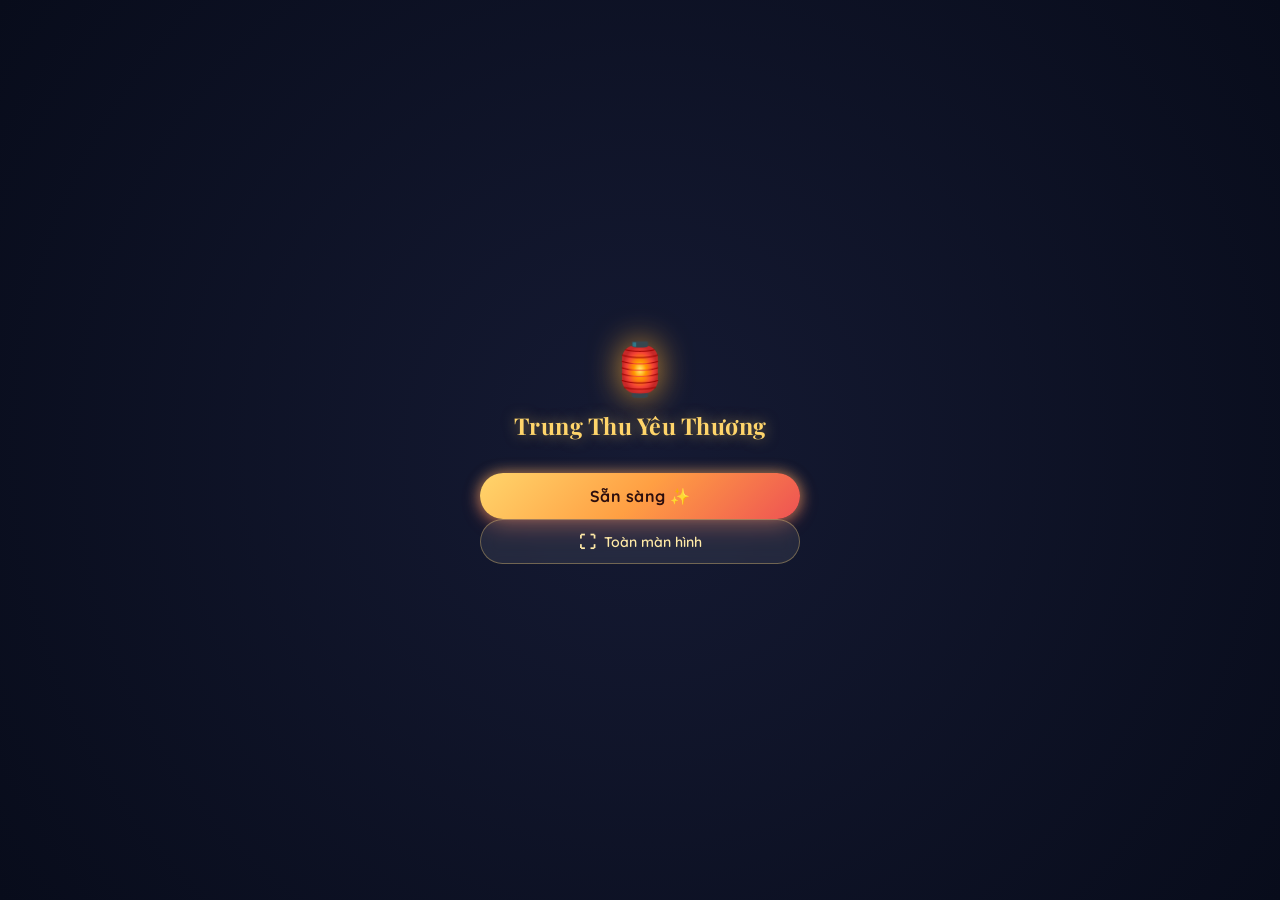
==== commit 98bbcaeb: "tối ưu" ====
--- a/index.html
+++ b/index.html
@@ -20,7 +20,7 @@
     <link
         href="https://fonts.googleapis.com/css2?family=Dancing+Script:wght@600;700&family=Playfair+Display:ital,wght@0,600;1,600&family=Quicksand:wght@500;600;700&display=swap"
         rel="stylesheet">
-    <link rel="stylesheet" href="style.css?v=53">
+    <link rel="stylesheet" href="style.css?v=64">
 </head>
 
 <body>
@@ -39,7 +39,11 @@
             </div>
             <div class="preloader-enter-container" id="preloaderEnterArea" style="display: none;">
                 <button id="btnEnterApp" class="btn-primary btn-enter-app">
-                    <span>Mở Quà Trung Thu ✨ ➔</span>
+                    <span>Sẵn sàng ✨</span>
+                </button>
+                <button id="btnEnterFullscreen" class="btn-fullscreen-preloader" aria-label="Mở toàn màn hình" title="Mở toàn màn hình">
+                    <span class="fs-icon">⛶</span>
+                    <span>Toàn màn hình</span>
                 </button>
             </div>
         </div>
@@ -352,6 +356,13 @@
                 <div class="rabbit-branch-container" id="rabbitBranchWrapper">
                     <img src="assets/images/rabbit_branch_transparent.png" alt="Thỏ ngọc bên cành hoa quế"
                         class="rabbit-branch-img" id="jadeRabbit">
+
+                    <!-- Interactive Speech Bubble from Jade Rabbit -->
+                    <div class="rabbit-speech-bubble" id="rabbitSpeechBubble" aria-live="polite">
+                        <span class="bubble-icon">🐰</span>
+                        <span class="bubble-text" id="rabbitBubbleText">Trăng đêm nay đẹp ha ✨</span>
+                        <div class="bubble-tail"></div>
+                    </div>
                 </div>
 
                 <!-- Interactive Jade Rabbit Touch Zone & Particles -->
@@ -481,12 +492,6 @@
                                     <p class="sig-from">Mãi mãi yêu em,</p>
                                     <p class="sig-name" id="galaxyLetterSenderText">Ngừi iuu cụa em 💖</p>
                                 </div>
-                                <div class="imperial-red-seal" title="Dấu ấn tình yêu trọn vẹn">
-                                    <div class="seal-inner-frame">
-                                        <span class="seal-char-top">TÌNH</span>
-                                        <span class="seal-char-bot">NỒNG</span>
-                                    </div>
-                                </div>
                             </div>
 
                             <div class="letter-actions galaxy-letter-actions">
@@ -529,7 +534,7 @@
                 <button class="btn-scene-back" data-back="true" aria-label="Quay lại chương trước">
                     <span class="back-arrow">‹</span> Quay lại
                 </button>
-                <h2 class="scene-title" id="ch2Title">Thả Đèn Trời</h2>
+                <h2 class="scene-title" id="ch3Title">Thả Đèn Trời</h2>
             </div>
 
             <!-- Wish Lantern Interactive Center -->
@@ -539,6 +544,7 @@
                     <div class="lantern-flame-core" id="lanternFlameCore"></div>
                     <img src="assets/images/sky_lantern_screen_transparent.png" alt="Đèn ước nguyện"
                         class="giant-lantern-trans-img">
+                    <div class="lantern-flying-wish-text" id="lanternFlyingWishText"></div>
                 </div>
             </div>
 
@@ -554,14 +560,20 @@
                 </div>
                 <button class="btn-primary btn-wish-release" id="btnReleaseWish">
                     <span class="btn-icon">🏮</span>
-                    <span id="btnReleaseText">Thả Đèn Lên Cung Trăng 🏮✨</span>
+                    <span id="btnReleaseText">Thả Đèn Lên Bầu Trời 🏮✨</span>
                 </button>
             </div>
 
             <!-- Success Celebration Overlay (After releasing lantern) -->
             <div class="wish-success-box glass-panel" id="wishSuccessBox">
                 <div class="success-icon">🌕💖✨</div>
-
+                <h3 class="success-title" id="successTitleText">Điều Ước Của Em Đã Được Gửi Đi Thành Công ✨</h3>
+                <p class="success-desc" id="successDescText">Nguyện ước của em đã được gửi gắm vào ngàn vì sao. Anh hứa sẽ luôn ở bên, che chở và cùng em biến mọi ước mơ thành hiện thực!</p>
+
+                <button class="btn-primary btn-release-another" id="btnReleaseAnotherLantern">
+                    <span class="btn-icon">🏮</span>
+                    <span id="btnReleaseAnotherText">Thả thêm đèn trời 🏮✨</span>
+                </button>
                 <button class="btn-primary btn-galaxy-explore" id="btnGoToGalaxy">
                     <span class="btn-icon">🌌</span>
                     <span id="btnGoToGalaxyText">Quay lại thư 🌌✨</span>
@@ -608,15 +620,7 @@
 
     <!-- Scripts -->
     <script src="config.js?v=17"></script>
-    <script src="script.js?v=51"></script>
-
-
-
-
-
-
-
-
+    <script src="script.js?v=64"></script>
 </body>
 
 </html>
--- a/style.css
+++ b/style.css
@@ -1209,6 +1209,10 @@
     inset: 0;
     border-radius: 50%;
     overflow: hidden;
+    pointer-events: none;
+    touch-action: none !important;
+    user-select: none !important;
+    -webkit-user-select: none !important;
     box-shadow:
         0 0 0 2px rgba(255, 245, 200, 0.55),
         0 0 20px rgba(255, 240, 160, 0.80),
@@ -1226,6 +1230,10 @@
     object-fit: cover;
     border-radius: 50%;
     display: block;
+    pointer-events: none;
+    -webkit-user-drag: none;
+    user-select: none;
+    -webkit-user-select: none;
     filter: contrast(1.10) brightness(1.08) saturate(1.08);
     animation: moonSurfaceGlow 7s ease-in-out infinite alternate;
 }
@@ -1324,6 +1332,90 @@
 
 .rabbit-branch-img:active {
     transform: scale(0.96);
+}
+
+/* Bong bóng thoại bé Thỏ Ngọc */
+.rabbit-speech-bubble {
+    position: absolute;
+    bottom: 14px;
+    left: 50%;
+    transform: translateX(-50%) scale(0.7) translateY(8px);
+    z-index: 25;
+    background: rgba(12, 18, 42, 0.94);
+    border: 1.5px solid rgba(255, 215, 120, 0.9);
+    padding: 6px 14px;
+    border-radius: 18px;
+    display: inline-flex;
+    align-items: center;
+    justify-content: center;
+    gap: 6px;
+    width: max-content;
+    max-width: calc(100% - 24px);
+    box-shadow: 0 6px 24px rgba(0, 0, 0, 0.75), 0 0 16px rgba(255, 215, 120, 0.4);
+    backdrop-filter: blur(12px);
+    -webkit-backdrop-filter: blur(12px);
+    opacity: 0;
+    pointer-events: none;
+    transition: opacity 0.35s cubic-bezier(0.34, 1.56, 0.64, 1), transform 0.35s cubic-bezier(0.34, 1.56, 0.64, 1);
+    white-space: nowrap;
+}
+
+.rabbit-speech-bubble.bubble-active {
+    opacity: 1;
+    pointer-events: auto;
+    transform: translateX(-50%) scale(1) translateY(0);
+    animation: bubbleFloating 3s ease-in-out infinite alternate;
+}
+
+@keyframes bubbleFloating {
+    0%   { transform: translateX(-50%) translateY(0) scale(1); }
+    100% { transform: translateX(-50%) translateY(-4px) scale(1.02); }
+}
+
+.rabbit-speech-bubble .bubble-icon {
+    font-size: 1rem;
+    line-height: 1;
+    display: inline-block;
+    animation: bunnyBounce 1.4s ease-in-out infinite;
+}
+
+@keyframes bunnyBounce {
+    0%, 100% { transform: translateY(0) scale(1); }
+    50%      { transform: translateY(-3px) scale(1.12); }
+}
+
+.rabbit-speech-bubble .bubble-text {
+    font-size: 0.85rem;
+    font-weight: 700;
+    color: #fff9e6;
+    letter-spacing: 0.2px;
+    font-family: "Quicksand", sans-serif;
+    text-shadow: 0 0 8px rgba(255, 215, 120, 0.5);
+    line-height: 1.2;
+}
+
+.rabbit-speech-bubble .bubble-tail {
+    position: absolute;
+    top: -7px;
+    left: 50%;
+    transform: translateX(-50%);
+    width: 0;
+    height: 0;
+    border-left: 6px solid transparent;
+    border-right: 6px solid transparent;
+    border-bottom: 7px solid rgba(255, 215, 120, 0.9);
+}
+
+.rabbit-speech-bubble .bubble-tail::after {
+    content: '';
+    position: absolute;
+    top: 2px;
+    left: -5px;
+    width: 0;
+    height: 0;
+    border-left: 5px solid transparent;
+    border-right: 5px solid transparent;
+    border-bottom: 6px solid rgba(12, 18, 42, 0.98);
 }
 
 @keyframes rabbitGentleBreathe {
@@ -1473,57 +1565,20 @@
     transform: scale(0.92);
 }
 
-.rabbit-speech-bubble {
-    position: absolute;
-    bottom: 190px;
-    right: 15px;
-    left: auto;
-    max-width: 220px;
-    padding: 8px 14px;
-    border-radius: 18px 18px 4px 18px;
-    background: rgba(18, 22, 45, 0.94);
-    border: 1px solid rgba(255, 215, 107, 0.75);
-    box-shadow: 0 6px 20px rgba(0, 0, 0, 0.6), 0 0 16px rgba(255, 215, 107, 0.4);
-    backdrop-filter: blur(8px);
-    color: #fff9e6;
-    font-size: 0.82rem;
-    font-weight: 600;
-    line-height: 1.35;
-    pointer-events: none;
-    z-index: 32;
-    opacity: 0;
-    transform: translateY(12px) scale(0.88);
-    transition: all 0.3s cubic-bezier(0.34, 1.56, 0.64, 1);
-}
-
-.rabbit-speech-bubble.active {
-    opacity: 1;
-    transform: translateY(0) scale(1);
-    animation: bubbleGlowPulse 2.5s ease-in-out infinite alternate;
-}
-
-@keyframes bubbleGlowPulse {
-    0% { border-color: rgba(255, 215, 107, 0.5); box-shadow: 0 4px 15px rgba(0,0,0,0.5), 0 0 10px rgba(255,215,107,0.3); }
-    100% { border-color: rgba(255, 235, 160, 0.95); box-shadow: 0 4px 20px rgba(0,0,0,0.6), 0 0 22px rgba(255,215,107,0.65); }
-}
-
-.bubble-sparkle {
-    margin-right: 4px;
-    display: inline-block;
-    animation: tapBounce 1s infinite alternate;
-}
-
-/* Rabbit Hop Joy Animation */
-.rabbit-branch-container.rabbit-hopping {
+/* Rabbit Hop Joy Animation (Nhảy tung tăng nhẹ nhàng, không làm biến mất hình) */
+.rabbit-branch-container.rabbit-hopping,
+.rabbit-branch-img.rabbit-hopping {
     animation: rabbitHopJoy 0.65s cubic-bezier(0.25, 1.4, 0.5, 1) !important;
+    opacity: 1 !important;
+    visibility: visible !important;
 }
 
 @keyframes rabbitHopJoy {
-    0% { transform: translateY(0) scale(1); }
-    25% { transform: translateY(6px) scale(1.04, 0.95); }
-    55% { transform: translateY(-22px) scale(0.96, 1.05); }
-    75% { transform: translateY(2px) scale(1.02, 0.98); }
-    100% { transform: translateY(0) scale(1); }
+    0%   { transform: translateY(0) scale(1); opacity: 1; }
+    25%  { transform: translateY(4px) scale(1.03, 0.97); opacity: 1; }
+    55%  { transform: translateY(-16px) scale(0.97, 1.04); opacity: 1; }
+    75%  { transform: translateY(2px) scale(1.01, 0.99); opacity: 1; }
+    100% { transform: translateY(0) scale(1); opacity: 1; }
 }
 
 /* Floating Emoji Emitter */
@@ -2409,6 +2464,16 @@
     margin-top: auto;
     margin-bottom: 24px;
     padding: 0 16px;
+    opacity: 0;
+    pointer-events: none;
+    transform: translateY(24px) scale(0.92);
+    transition: opacity 0.6s cubic-bezier(0.34, 1.56, 0.64, 1), transform 0.6s cubic-bezier(0.34, 1.56, 0.64, 1);
+}
+
+.hold-action-area.button-revealed {
+    opacity: 1;
+    pointer-events: auto;
+    transform: translateY(0) scale(1);
 }
 
 .hold-prompt {
@@ -2518,457 +2583,8 @@
 }
 
 /* ==============================================
-   CHƯƠNG 2: HỘI THIÊN ĐĂNG & LỜI CHÚC TRỜI SAO
+   CHƯƠNG 2: BẢN GỐC CUỘN THƯ HOÀNG GIA TRONG VŨ TRỤ
    ============================================== */
-.interactive-sky-scene {
-    position: relative;
-    flex: 1;
-    min-height: 270px;
-    margin: 8px 0;
-}
-
-.floating-lantern-wishes {
-    position: relative;
-    width: 100%;
-    height: 100%;
-    overflow: hidden;
-}
-
-.sky-wish-lantern {
-    position: absolute;
-    cursor: pointer;
-    display: flex;
-    flex-direction: column;
-    align-items: center;
-    animation: riseUp 12s linear infinite;
-    transition: transform 0.3s cubic-bezier(0.175, 0.885, 0.32, 1.275);
-    touch-action: manipulation;
-    padding: 6px;
-    z-index: 5;
-    transform: scale(var(--scale, 1));
-}
-
-/* Vùng chạm mở rộng trên màn hình cảm ứng điện thoại */
-.sky-wish-lantern::before {
-    content: '';
-    position: absolute;
-    top: -14px;
-    bottom: -14px;
-    left: -14px;
-    right: -14px;
-    border-radius: 50%;
-}
-
-.sky-wish-lantern:hover, .sky-wish-lantern:active {
-    transform: scale(calc(var(--scale, 1) * 1.25));
-    z-index: 20;
-}
-
-.sky-wish-lantern .lantern-core-real {
-    position: relative;
-    width: 58px;
-    height: 62px;
-    background: transparent;
-    display: flex;
-    align-items: center;
-    justify-content: center;
-}
-
-.sky-wish-lantern .lantern-core-real img {
-    width: 100%;
-    height: 100%;
-    object-fit: contain;
-    filter: drop-shadow(0 0 16px rgba(255, 175, 50, 0.95)) drop-shadow(0 0 32px rgba(255, 110, 20, 0.6));
-    transition: filter 0.3s ease, transform 0.3s ease;
-}
-
-.sky-wish-lantern.opened .lantern-core-real img,
-.sky-wish-lantern:hover .lantern-core-real img {
-    filter: drop-shadow(0 0 24px #ffd56b) drop-shadow(0 0 45px #ff7a18);
-}
-
-/* Ngọn nến bập bùng ấm áp trong tim đèn trời */
-.lantern-inner-flame {
-    position: absolute;
-    width: 14px;
-    height: 22px;
-    background: radial-gradient(circle at 50% 65%, #ffffff 0%, #ffd56b 40%, #ff7a18 80%, transparent 100%);
-    border-radius: 50% 50% 35% 35%;
-    top: 50%;
-    left: 50%;
-    transform: translate(-50%, -50%);
-    filter: blur(1.5px);
-    animation: flameFlicker 1.2s ease-in-out infinite alternate;
-    z-index: 2;
-    pointer-events: none;
-}
-
-@keyframes flameFlicker {
-    0% { transform: translate(-50%, -50%) scale(0.88, 0.92); opacity: 0.85; }
-    50% { transform: translate(-52%, -51%) scale(1.06, 1.12); opacity: 1; }
-    100% { transform: translate(-48%, -49%) scale(0.94, 1.02); opacity: 0.9; }
-}
-
-.lantern-hover-hint {
-    position: absolute;
-    bottom: -16px;
-    font-size: 0.62rem;
-    color: #ffd56b;
-    background: rgba(12, 16, 32, 0.82);
-    padding: 2px 7px;
-    border-radius: 10px;
-    white-space: nowrap;
-    border: 1px solid rgba(255, 215, 107, 0.4);
-    pointer-events: none;
-    opacity: 0.85;
-    animation: pulseGlow 2.5s infinite;
-}
-
-.sky-wish-lantern .lantern-tail-ribbon {
-    width: 3px;
-    height: 24px;
-    background: linear-gradient(180deg, #ffd56b 0%, #ee5253 60%, transparent 100%);
-    margin-top: -3px;
-    border-radius: 2px;
-}
-
-.wish-reveal-card {
-    text-align: center;
-    margin-top: auto;
-}
-
-.card-celestial-badge {
-    display: inline-flex;
-    align-items: center;
-    justify-content: center;
-    gap: 8px;
-    margin: 0 auto 10px;
-    padding: 5px 14px;
-    background: linear-gradient(90deg, rgba(255, 215, 107, 0.08) 0%, rgba(255, 159, 67, 0.22) 50%, rgba(255, 215, 107, 0.08) 100%);
-    border: 1px solid rgba(255, 215, 107, 0.4);
-    border-radius: 20px;
-    box-shadow: 0 0 16px rgba(255, 175, 50, 0.25);
-}
-
-.card-celestial-badge .badge-title {
-    font-family: var(--font-main);
-    font-size: 0.74rem;
-    font-weight: 700;
-    letter-spacing: 1.5px;
-    color: var(--gold-bright);
-    text-transform: uppercase;
-}
-
-.card-celestial-badge .badge-gem {
-    font-size: 0.85rem;
-}
-
-.glow-text {
-    font-family: var(--font-serif);
-    font-size: 1.15rem;
-    color: var(--gold-bright);
-    margin-bottom: 8px;
-}
-
-.wish-quote {
-    font-family: var(--font-script);
-    font-size: 1.35rem;
-    color: #fff3db;
-    line-height: 1.45;
-    margin-bottom: 12px;
-    min-height: 50px;
-    display: flex;
-    align-items: center;
-    justify-content: center;
-}
-
-.tap-lanterns-hint {
-    font-size: 0.76rem;
-    color: var(--gold-glow);
-    margin-bottom: 14px;
-    letter-spacing: 0.3px;
-}
-
-/* ==============================================
-   CHƯƠNG 3: ĐÈN KÉO QUÂN LỜI YÊU (3D REVOLVING LANTERN)
-   ============================================== */
-.revolving-lantern-container {
-    position: relative;
-    width: 100%;
-    max-width: 320px;
-    margin: 8px auto 0;
-    display: flex;
-    flex-direction: column;
-    align-items: center;
-}
-
-.lantern-roof {
-    position: relative;
-    width: 260px;
-    height: 38px;
-    background: linear-gradient(180deg, #d63031 0%, #b71540 100%);
-    border-radius: 30px 30px 6px 6px;
-    border: 2px solid #ffd56b;
-    box-shadow: 0 4px 15px rgba(0, 0, 0, 0.5), inset 0 2px 4px #ffeaa7;
-    z-index: 5;
-}
-
-.roof-tip {
-    position: absolute;
-    top: -12px;
-    left: 50%;
-    transform: translateX(-50%);
-    width: 24px;
-    height: 14px;
-    background: #ffd56b;
-    border-radius: 50% 50% 0 0;
-    box-shadow: 0 0 10px #ffd56b;
-}
-
-.roof-ornament-left, .roof-ornament-right {
-    position: absolute;
-    bottom: -6px;
-    font-size: 0.95rem;
-}
-.roof-ornament-left { left: 8px; }
-.roof-ornament-right { right: 8px; }
-
-.lantern-base {
-    position: relative;
-    width: 260px;
-    height: 28px;
-    background: linear-gradient(180deg, #b71540 0%, #831030 100%);
-    border-radius: 4px 4px 20px 20px;
-    border: 2px solid #ffd56b;
-    display: flex;
-    justify-content: space-around;
-    align-items: center;
-    z-index: 5;
-}
-
-.base-silk-tassel {
-    width: 8px;
-    height: 34px;
-    background: linear-gradient(180deg, #ffd56b 0%, #d63031 35%, #b71540 100%);
-    border-radius: 4px;
-    box-shadow: 0 0 10px rgba(214, 48, 49, 0.85);
-    animation: tasselSway 2.5s ease-in-out infinite alternate;
-    transform-origin: top center;
-}
-
-.revolving-carousel {
-    position: relative;
-    width: 240px;
-    height: 300px;
-    background: rgba(20, 24, 45, 0.85);
-    border-left: 4px solid #b71540;
-    border-right: 4px solid #b71540;
-    box-shadow: 0 0 25px rgba(255, 175, 50, 0.25);
-    overflow: hidden;
-    display: flex;
-    align-items: center;
-    justify-content: center;
-}
-
-.carousel-panel {
-    width: 100%;
-    height: 100%;
-    padding: 10px;
-    display: flex;
-    flex-direction: column;
-}
-
-.panel-frame {
-    width: 100%;
-    height: 100%;
-    border-radius: 12px;
-    overflow: hidden;
-    background: rgba(0, 0, 0, 0.45);
-    border: 1px solid rgba(255, 215, 120, 0.3);
-    display: flex;
-    flex-direction: column;
-}
-
-.memory-image {
-    width: 100%;
-    height: 175px;
-    object-fit: cover;
-    border-bottom: 2px solid rgba(255, 215, 120, 0.25);
-    transition: transform 0.4s ease;
-}
-
-.panel-caption-box {
-    padding: 10px 12px;
-    flex: 1;
-    display: flex;
-    flex-direction: column;
-    justify-content: center;
-    background: linear-gradient(180deg, rgba(20, 25, 45, 0.7) 0%, rgba(10, 12, 25, 0.95) 100%);
-}
-
-.memory-tag {
-    font-size: 0.68rem;
-    color: var(--gold-bright);
-    text-transform: uppercase;
-    letter-spacing: 1px;
-    margin-bottom: 2px;
-}
-
-.memory-title {
-    font-family: var(--font-serif);
-    font-size: 0.98rem;
-    color: #ffffff;
-    margin-bottom: 4px;
-}
-
-.memory-caption {
-    font-size: 0.78rem;
-    color: #e2e8f0;
-    line-height: 1.35;
-}
-
-.lantern-base {
-    position: relative;
-    width: 260px;
-    height: 28px;
-    background: linear-gradient(180deg, #b71540 0%, #831030 100%);
-    border-radius: 4px 4px 20px 20px;
-    border: 2px solid #ffd56b;
-    display: flex;
-    justify-content: space-around;
-    align-items: center;
-    z-index: 5;
-}
-
-.base-tassel {
-    font-size: 0.95rem;
-    animation: tasselSway 3s ease-in-out infinite alternate;
-}
-
-.carousel-controls {
-    display: flex;
-    align-items: center;
-    justify-content: center;
-    gap: 16px;
-    margin-top: 14px;
-}
-
-.btn-nav {
-    width: 38px;
-    height: 38px;
-    border-radius: 50%;
-    border: 1px solid rgba(255, 215, 120, 0.35);
-    background: rgba(255, 255, 255, 0.1);
-    color: #ffffff;
-    cursor: pointer;
-    font-size: 0.9rem;
-    display: flex;
-    align-items: center;
-    justify-content: center;
-    transition: background 0.2s, transform 0.2s;
-    touch-action: manipulation;
-}
-
-.btn-nav:active {
-    transform: scale(0.92);
-    background: rgba(255, 215, 120, 0.25);
-}
-
-.carousel-dots {
-    display: flex;
-    gap: 7px;
-    padding: 6px 0;
-}
-
-.carousel-dots .dot {
-    width: 8px;
-    height: 8px;
-    border-radius: 50%;
-    background: rgba(255, 255, 255, 0.25);
-    transition: all 0.3s;
-    cursor: pointer;
-    position: relative;
-    touch-action: manipulation;
-}
-
-.carousel-dots .dot::before {
-    content: '';
-    position: absolute;
-    top: -10px;
-    bottom: -10px;
-    left: -4px;
-    right: -4px;
-}
-
-.carousel-dots .dot.active {
-    width: 22px;
-    border-radius: 10px;
-    background: var(--gold-bright);
-    box-shadow: 0 0 8px rgba(255, 215, 107, 0.7);
-}
-
-/* Hướng dẫn vuốt màn hình cảm ứng điện thoại */
-.mobile-swipe-hint {
-    display: flex;
-    align-items: center;
-    justify-content: center;
-    gap: 6px;
-    font-size: 0.75rem;
-    color: var(--gold-glow);
-    margin-top: 8px;
-    opacity: 0.85;
-}
-
-.swipe-hand-icon {
-    display: inline-block;
-    animation: handSwipeGently 1.8s ease-in-out infinite alternate;
-}
-
-@keyframes handSwipeGently {
-    0% { transform: translateX(-3px); }
-    100% { transform: translateX(3px); }
-}
-
-.scene-action-bottom {
-    margin-top: auto;
-    padding-top: 14px;
-}
-
-#scene-3 {
-    justify-content: space-between;
-    padding-bottom: calc(18px + env(safe-area-inset-bottom, 0px));
-    overflow: hidden;
-}
-
-.scene-scroll-stage {
-    position: relative;
-    width: 100%;
-    flex: 1;
-    display: flex;
-    justify-content: center;
-    align-items: flex-start;
-    padding: 6px 4px 10px;
-    overflow-y: auto;
-    -webkit-overflow-scrolling: touch;
-    min-height: 0;
-}
-
-.royal-scroll-wrapper {
-    position: relative;
-    width: 100%;
-    max-width: 440px;
-    margin: 0 auto;
-    display: flex;
-    flex-direction: column;
-    align-items: center;
-    animation: scrollUnroll 0.75s cubic-bezier(0.16, 1, 0.3, 1) forwards;
-    filter: drop-shadow(0 15px 35px rgba(0, 0, 0, 0.85)) drop-shadow(0 0 25px rgba(255, 215, 107, 0.25));
-}
-
-@keyframes scrollUnroll {
-    0% { transform: scaleY(0.4) scaleX(0.9); opacity: 0; }
-    100% { transform: scale(1); opacity: 1; }
-}
 
 .scroll-wooden-rod {
     position: relative;
@@ -3058,101 +2674,6 @@
     height: 2px;
     margin: 0 auto;
     background: linear-gradient(90deg, transparent 0%, #d4af37 50%, transparent 100%);
-}
-
-/* Folklore Painting Frame in Love Scroll */
-.scroll-folklore-frame {
-    margin: 10px auto 14px;
-    width: 100%;
-    max-width: 320px;
-    display: flex;
-    flex-direction: column;
-    align-items: center;
-}
-
-.folklore-painting-wrapper {
-    position: relative;
-    width: 100%;
-    height: 180px;
-    border-radius: 16px;
-    overflow: hidden;
-    border: 2px solid #d4af37;
-    box-shadow: 0 8px 24px rgba(0, 0, 0, 0.35), 0 0 15px rgba(255, 215, 107, 0.3);
-}
-
-.folklore-painting-img {
-    width: 100%;
-    height: 100%;
-    object-fit: cover;
-    object-position: center 35%;
-    transition: transform 0.6s ease;
-}
-
-.folklore-painting-wrapper:hover .folklore-painting-img {
-    transform: scale(1.04);
-}
-
-.folklore-painting-glow {
-    position: absolute;
-    inset: 0;
-    box-shadow: inset 0 0 18px rgba(180, 130, 60, 0.35);
-    pointer-events: none;
-}
-
-.folklore-painting-caption {
-    margin-top: 6px;
-    font-family: var(--font-script);
-    font-size: 1.05rem;
-    color: #632212;
-    text-align: center;
-    line-height: 1.35;
-}
-
-.royal-scroll-parchment .btn-close-letter {
-    position: absolute;
-    top: 12px;
-    right: 12px;
-    width: 28px;
-    height: 28px;
-    border-radius: 50%;
-    background: rgba(99, 34, 18, 0.08);
-    border: 1px solid #d4af37;
-    color: #632212;
-    font-size: 0.85rem;
-    display: flex;
-    align-items: center;
-    justify-content: center;
-    cursor: pointer;
-    z-index: 10;
-    transition: background 0.2s, transform 0.2s;
-    touch-action: manipulation;
-}
-
-.royal-scroll-parchment .btn-close-letter:active {
-    transform: scale(0.9);
-    background: rgba(197, 155, 39, 0.25);
-}
-
-.royal-scroll-parchment .letter-fast-hint {
-    text-align: center;
-    margin-bottom: 12px;
-    cursor: pointer;
-}
-
-.royal-scroll-parchment .letter-fast-hint span {
-    display: inline-block;
-    font-size: 0.72rem;
-    padding: 3px 12px;
-    border-radius: 12px;
-    background: rgba(197, 155, 39, 0.12);
-    border: 1px solid rgba(197, 155, 39, 0.35);
-    color: #834f12;
-    font-weight: 600;
-    transition: background 0.2s;
-}
-
-.royal-scroll-parchment .letter-fast-hint span:active {
-    background: rgba(197, 155, 39, 0.25);
 }
 
 .royal-scroll-parchment .letter-content-body {
@@ -3474,6 +2995,30 @@
     animation: wishTextGlow 1s ease-in-out infinite alternate;
 }
 
+.lantern-flying-wish-text {
+    position: absolute;
+    top: 48%;
+    left: 50%;
+    transform: translate(-50%, -50%);
+    width: 78%;
+    text-align: center;
+    font-family: var(--font-script);
+    font-size: 1.05rem;
+    font-weight: 700;
+    color: #4a0e00;
+    text-shadow: 0 0 10px rgba(255, 235, 170, 0.95), 0 0 20px rgba(255, 180, 50, 0.9);
+    opacity: 0;
+    pointer-events: none;
+    z-index: 5;
+    line-height: 1.4;
+    transition: opacity 0.8s ease;
+}
+
+.giant-wish-lantern.ignited .lantern-flying-wish-text {
+    opacity: 1;
+    animation: wishTextGlow 1.2s ease-in-out infinite alternate;
+}
+
 @keyframes wishTextGlow {
     0% { text-shadow: 0 0 10px rgba(255, 240, 180, 0.9); }
     100% { text-shadow: 0 0 22px rgba(255, 255, 220, 1), 0 0 38px rgba(255, 160, 40, 1); }
@@ -3730,17 +3275,6 @@
         transform-origin: center 20%;
         margin: 0 auto;
     }
-    .revolving-carousel {
-        height: 270px;
-    }
-    .memory-image {
-        height: 155px;
-    }
-    .cake-box-interactive {
-        width: 230px;
-        height: 230px;
-        margin: 15px auto;
-    }
     .wish-release-container {
         height: 210px;
     }
@@ -3752,17 +3286,6 @@
         transform-origin: center 18%;
         margin: 0 auto;
     }
-    .revolving-carousel {
-        height: 240px;
-    }
-    .memory-image {
-        height: 135px;
-    }
-    .cake-box-interactive {
-        width: 200px;
-        height: 200px;
-        margin: 10px auto;
-    }
     .giant-wish-lantern {
         transform: scale(0.85);
     }
@@ -3787,9 +3310,6 @@
     .luminous-moon {
         width: 130px;
         height: 130px;
-    }
-    .revolving-lantern-container {
-        transform: scale(0.92);
     }
 }
 
@@ -3802,7 +3322,20 @@
 }
 
 .wish-success-box.active {
-    display: block;
+    display: flex;
+    flex-direction: column;
+    gap: 10px;
+}
+
+.btn-release-another {
+    background: linear-gradient(135deg, #ff9f43 0%, #ee5253 60%, #ff4d94 100%) !important;
+    box-shadow: 0 4px 18px rgba(238, 82, 83, 0.45) !important;
+    border: 1px solid rgba(255, 235, 170, 0.6) !important;
+    font-weight: 700;
+}
+
+.btn-release-another:active {
+    transform: scale(0.97);
 }
 
 .success-icon {
@@ -4626,6 +4159,10 @@
 
 .preloader-enter-container {
     width: 100%;
+    display: flex;
+    flex-direction: column;
+    gap: 15px;
+    margin-top: 16px;
     animation: preloaderPopIn 0.4s cubic-bezier(0.34, 1.56, 0.64, 1);
 }
 
@@ -4636,8 +4173,8 @@
 
 .btn-enter-app {
     width: 100%;
-    padding: 12px 24px;
-    font-size: 0.98rem;
+    padding: 13px 24px;
+    font-size: 1rem;
     font-weight: 700;
     border-radius: 25px;
     background: linear-gradient(135deg, #ffd56b 0%, #ff9f43 50%, #ee5253 100%);
@@ -4646,19 +4183,58 @@
     cursor: pointer;
     box-shadow: 0 4px 18px rgba(238, 82, 83, 0.45), 0 0 14px rgba(255, 213, 107, 0.6);
     transition: transform 0.2s, box-shadow 0.2s;
+    touch-action: manipulation;
+}
+
+.btn-enter-app:hover {
+    transform: translateY(-2px) scale(1.02);
+    box-shadow: 0 8px 25px rgba(255, 159, 67, 0.6), 0 0 22px rgba(255, 215, 120, 0.8);
 }
 
 .btn-enter-app:active {
     transform: scale(0.96);
 }
-    transform: translateY(-3px) scale(1.03);
-    box-shadow: 
-        0 12px 35px rgba(255, 159, 67, 0.7),
-        0 0 35px rgba(255, 215, 120, 0.9);
-}
-
-.btn-enter-app:active {
+
+.btn-fullscreen-preloader {
+    width: 100%;
+    padding: 11px 20px;
+    font-size: 0.88rem;
+    font-weight: 600;
+    font-family: var(--font-main);
+    border-radius: 25px;
+    background: rgba(255, 255, 255, 0.08);
+    border: 1px solid rgba(255, 215, 120, 0.35);
+    color: #ffeaa7;
+    cursor: pointer;
+    backdrop-filter: blur(8px);
+    display: flex;
+    align-items: center;
+    justify-content: center;
+    gap: 8px;
+    transition: all 0.22s ease;
+    touch-action: manipulation;
+}
+
+.btn-fullscreen-preloader:hover {
+    background: rgba(255, 215, 120, 0.16);
+    border-color: rgba(255, 215, 120, 0.7);
+    color: #ffffff;
+    transform: translateY(-2px);
+    box-shadow: 0 4px 15px rgba(255, 215, 120, 0.25);
+}
+
+.btn-fullscreen-preloader:active {
     transform: scale(0.97);
+}
+
+.btn-fullscreen-preloader.is-fullscreen {
+    background: rgba(255, 215, 120, 0.22);
+    border-color: var(--gold-bright);
+    color: #ffffff;
+}
+
+.btn-fullscreen-preloader .fs-icon {
+    font-size: 1.05rem;
 }
 
 /* ==============================================
@@ -4684,16 +4260,19 @@
     animation: paintingLanternFloat 1.2s ease-out 0.95s both;
 }
 
-.painting-reveal-active .rabbit-branch-container {
+body.painting-reveal-active:not(.painting-revealed) .rabbit-branch-container {
     animation: paintingRabbitSlide 1.2s cubic-bezier(0.34, 1.56, 0.64, 1) 1.15s both;
+}
+
+body.painting-revealed .rabbit-branch-container {
+    opacity: 1 !important;
+    visibility: visible !important;
+    transform: none;
+    filter: none;
 }
 
 .painting-reveal-active .mystic-moonlit-lake {
     animation: paintingLakeRise 1.3s cubic-bezier(0.25, 1, 0.5, 1) 1.35s both;
-}
-
-.painting-reveal-active .hold-action-area {
-    animation: paintingPromptPop 0.9s cubic-bezier(0.34, 1.56, 0.64, 1) 1.6s both;
 }
 
 .painting-reveal-active .app-header {
@@ -4748,10 +4327,10 @@
 }
 
 /* ==============================================
-   3D MORPH TRANSFORM (MẶT TRĂNG ➔ ẢNH BẠN GÁI)
+   3D MORPH TRANSFORM (MẶT TRĂNG ➔ ẢNH BẠN GÁI VỪA VẶN HOÀN TOÀN)
    ============================================== */
 .luminous-moon.transformed-active {
-    z-index: 100 !important;
+    z-index: 50 !important;
 }
 
 .gf-moon-active .moon-stage-container,
@@ -4760,34 +4339,55 @@
 }
 
 .moon-sphere-container {
-    transition: transform 0.6s cubic-bezier(0.34, 1.56, 0.64, 1), box-shadow 0.6s ease;
-}
-
-.moon-sphere-container.morphing {
-    transform: rotateY(180deg) scale(1.1);
+    transition: transform 0.4s cubic-bezier(0.34, 1.56, 0.64, 1), box-shadow 0.4s ease, filter 0.3s ease;
 }
 
 .moon-sphere-container.transformed-gf {
-    z-index: 100 !important;
+    z-index: 50 !important;
     background: #000000 !important;
+    border-radius: 50% !important;
+    overflow: hidden !important;
+    transform: none !important;
     box-shadow: 
-        0 0 0 4px rgba(255, 235, 170, 0.98),
-        0 0 40px rgba(255, 180, 100, 0.95),
-        0 0 80px rgba(255, 118, 117, 0.8),
-        inset 0 0 15px rgba(255, 255, 240, 0.9) !important;
-    animation: gfPortraitPulse 4s ease-in-out infinite alternate;
+        0 0 0 2px rgba(255, 245, 200, 0.85),
+        0 0 25px rgba(255, 220, 120, 0.85),
+        0 0 60px rgba(255, 170, 70, 0.5),
+        inset 0 0 20px rgba(255, 255, 240, 0.6) !important;
+    animation: gfMoonSphereGlow 3.5s ease-in-out infinite alternate !important;
 }
 
 .moon-sphere-container.transformed-gf .moon-sphere-img {
-    filter: brightness(1.10) contrast(1.08) saturate(1.06) !important;
+    filter: brightness(1.05) contrast(1.05) saturate(1.05) !important;
     object-fit: cover !important;
+    object-position: center !important;
+    width: 100% !important;
+    height: 100% !important;
+    border-radius: 50% !important;
     z-index: 10 !important;
     position: relative !important;
-}
-
-.moon-sphere-container.transformed-gf .moon-specular-glow,
+    display: block !important;
+}
+
+.moon-sphere-container.transformed-gf .moon-specular-glow {
+    position: absolute;
+    inset: 0;
+    border-radius: 50%;
+    background: radial-gradient(ellipse at 30% 25%, rgba(255, 255, 255, 0.35) 0%, transparent 60%);
+    pointer-events: none;
+    mix-blend-mode: overlay;
+    z-index: 12;
+    display: block !important;
+}
+
 .moon-sphere-container.transformed-gf .moon-lunar-edge-highlight {
-    display: none !important;
+    position: absolute;
+    inset: 0;
+    border-radius: 50%;
+    border: 2px solid rgba(255, 245, 200, 0.75);
+    box-shadow: inset 0 0 15px rgba(255, 225, 130, 0.5);
+    pointer-events: none;
+    z-index: 14;
+    display: block !important;
 }
 
 /* Ensure traditional ornamental gold ring and celestial clouds remain 100% visible framing the portrait from behind */
@@ -4803,7 +4403,7 @@
 .gf-moon-active .flowing-cloud {
     opacity: 0.85 !important;
     visibility: visible !important;
-    z-index: 2 !important; /* Kept behind moon stage (z-index 50) so clouds don't cut across photo */
+    z-index: 2 !important;
 }
 
 .gf-moon-active .moon-radial-beams,
@@ -4812,27 +4412,27 @@
     opacity: 0.85 !important;
 }
 
-@keyframes gfPortraitPulse {
-    0%   { box-shadow: 0 0 0 3px rgba(255, 235, 170, 0.95), 0 0 35px rgba(255, 180, 100, 0.85), 0 0 65px rgba(255, 118, 117, 0.6); }
-    100% { box-shadow: 0 0 0 4px rgba(255, 245, 190, 1), 0 0 48px rgba(255, 200, 120, 1), 0 0 90px rgba(255, 130, 130, 0.85); }
+@keyframes gfMoonSphereGlow {
+    0%   { box-shadow: 0 0 0 2px rgba(255, 245, 200, 0.8), 0 0 22px rgba(255, 220, 120, 0.75), 0 0 50px rgba(255, 170, 70, 0.4), inset 0 0 16px rgba(255, 255, 240, 0.5); }
+    100% { box-shadow: 0 0 0 3px rgba(255, 255, 220, 0.95), 0 0 32px rgba(255, 230, 140, 0.95), 0 0 70px rgba(255, 180, 80, 0.65), inset 0 0 24px rgba(255, 255, 240, 0.75); }
 }
 
 .moon-gf-badge {
     position: absolute;
-    bottom: -32px;
+    bottom: -28px;
     left: 50%;
     transform: translateX(-50%);
-    background: linear-gradient(135deg, rgba(20, 15, 35, 0.92) 0%, rgba(45, 25, 55, 0.92) 100%);
-    border: 1.5px solid rgba(255, 215, 120, 0.85);
+    background: linear-gradient(135deg, rgba(20, 15, 35, 0.94) 0%, rgba(45, 25, 55, 0.94) 100%);
+    border: 1.5px solid rgba(255, 215, 120, 0.9);
     color: #ffd56b;
-    font-size: 0.78rem;
+    font-size: 0.76rem;
     font-weight: 700;
-    padding: 4px 14px;
-    border-radius: 20px;
+    padding: 3px 12px;
+    border-radius: 18px;
     white-space: nowrap;
-    box-shadow: 0 4px 18px rgba(0, 0, 0, 0.6), 0 0 12px rgba(255, 215, 120, 0.6);
-    z-index: 15;
-    animation: gfBadgePop 0.5s cubic-bezier(0.34, 1.56, 0.64, 1);
+    box-shadow: 0 4px 16px rgba(0, 0, 0, 0.65), 0 0 12px rgba(255, 215, 120, 0.5);
+    z-index: 20;
+    animation: gfBadgePop 0.45s cubic-bezier(0.34, 1.56, 0.64, 1);
 }
 
 @keyframes gfBadgePop {
